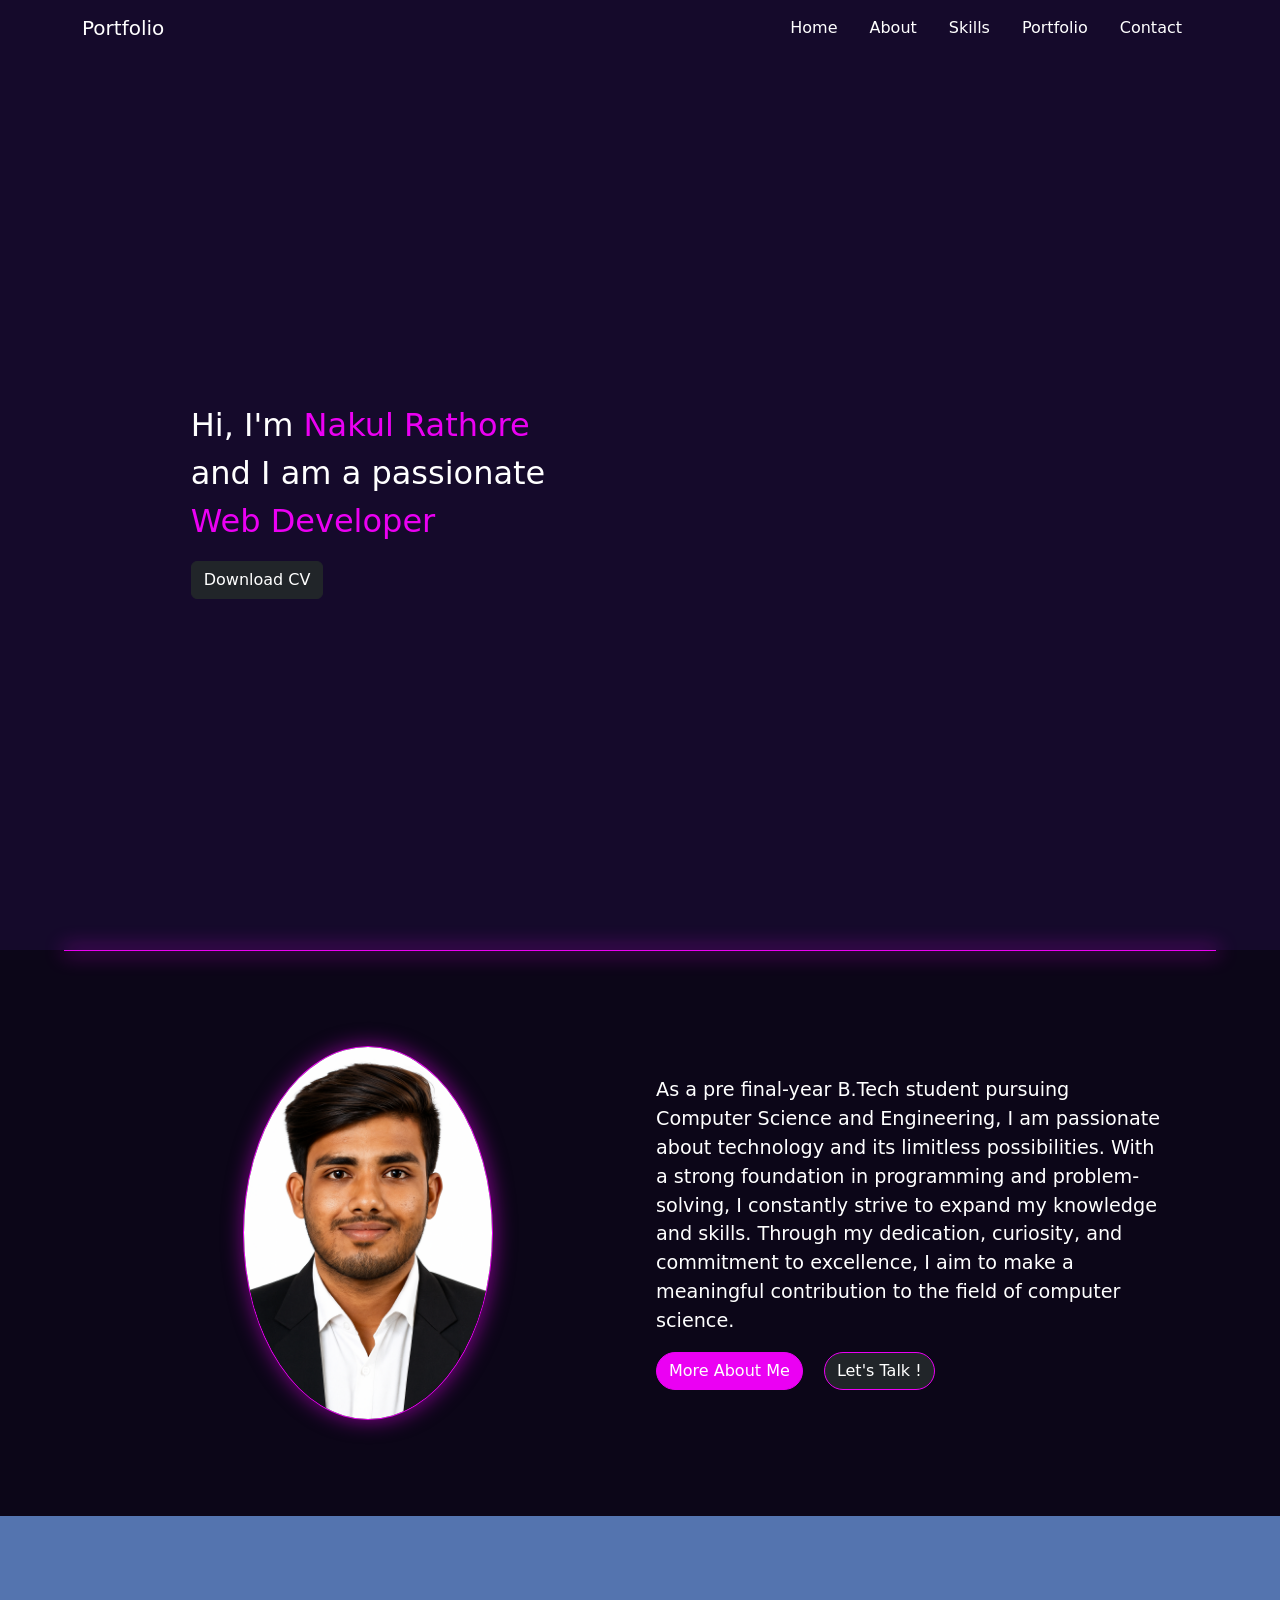
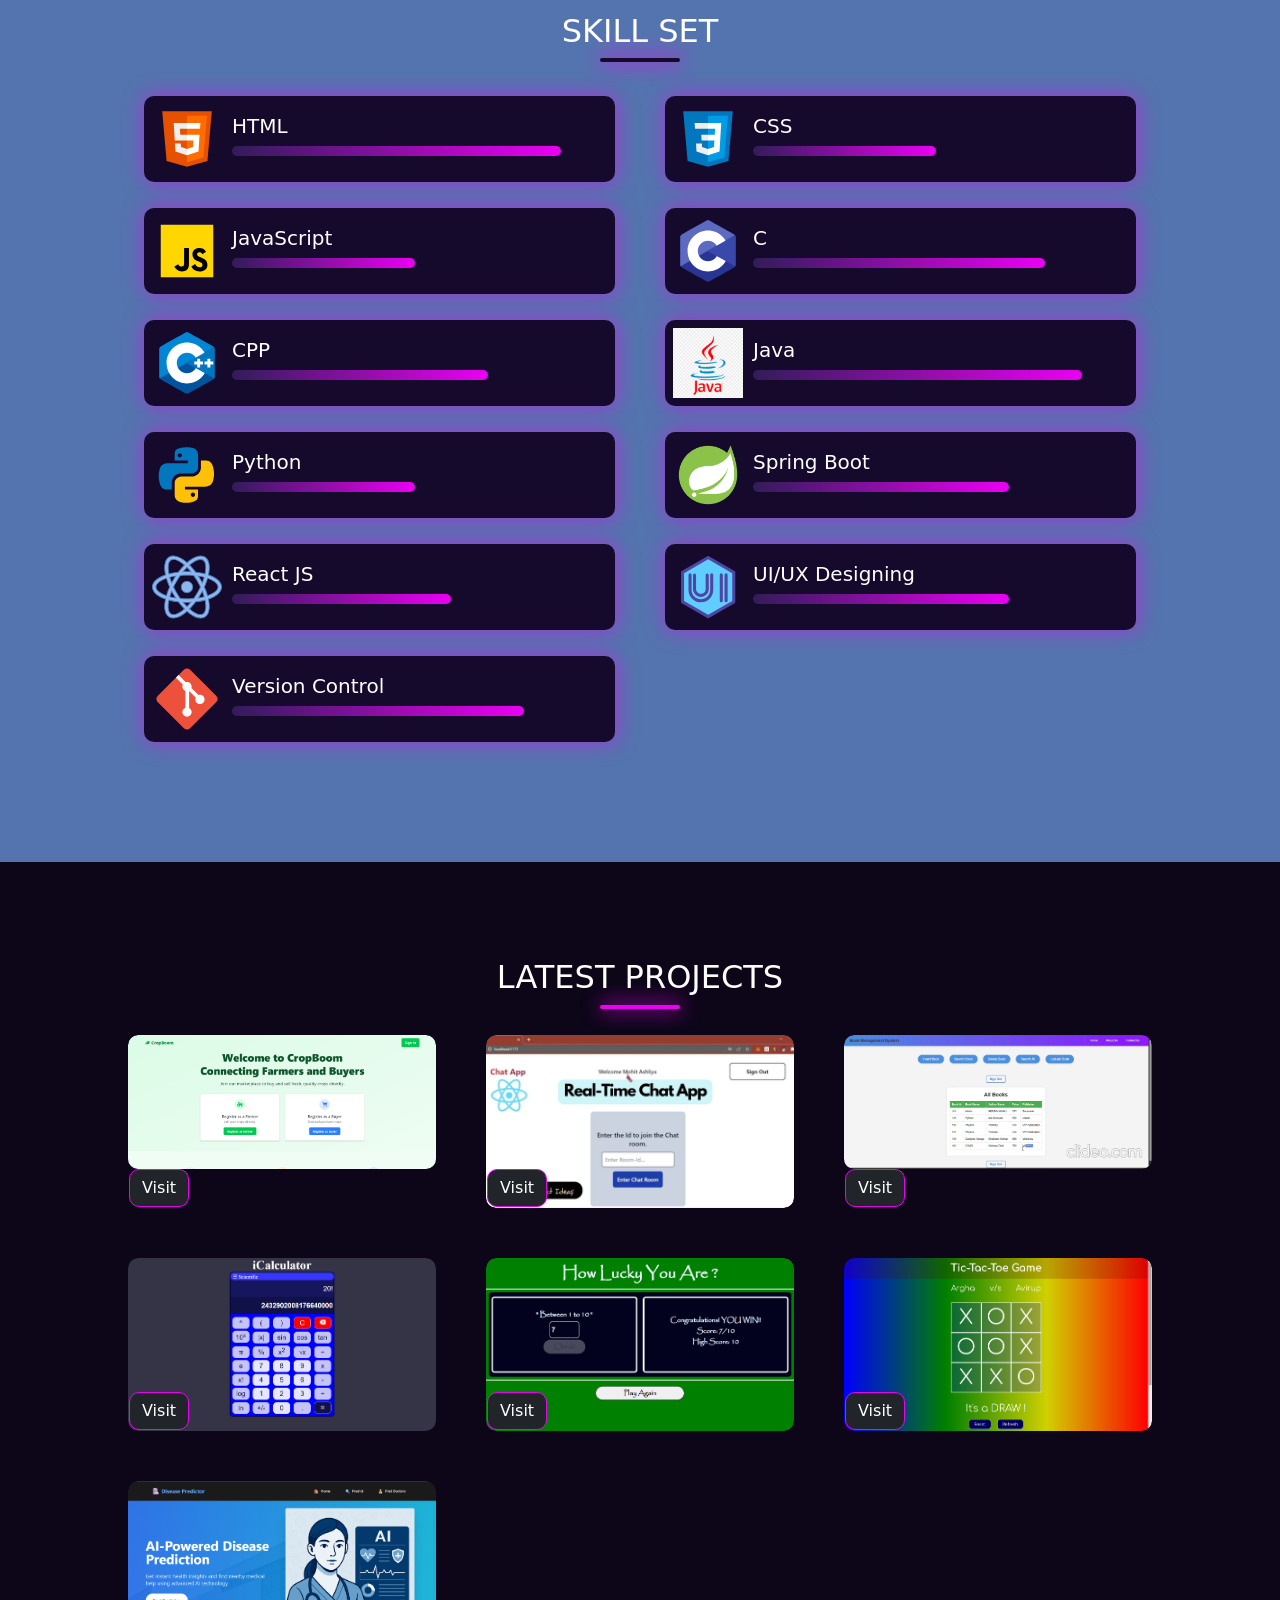
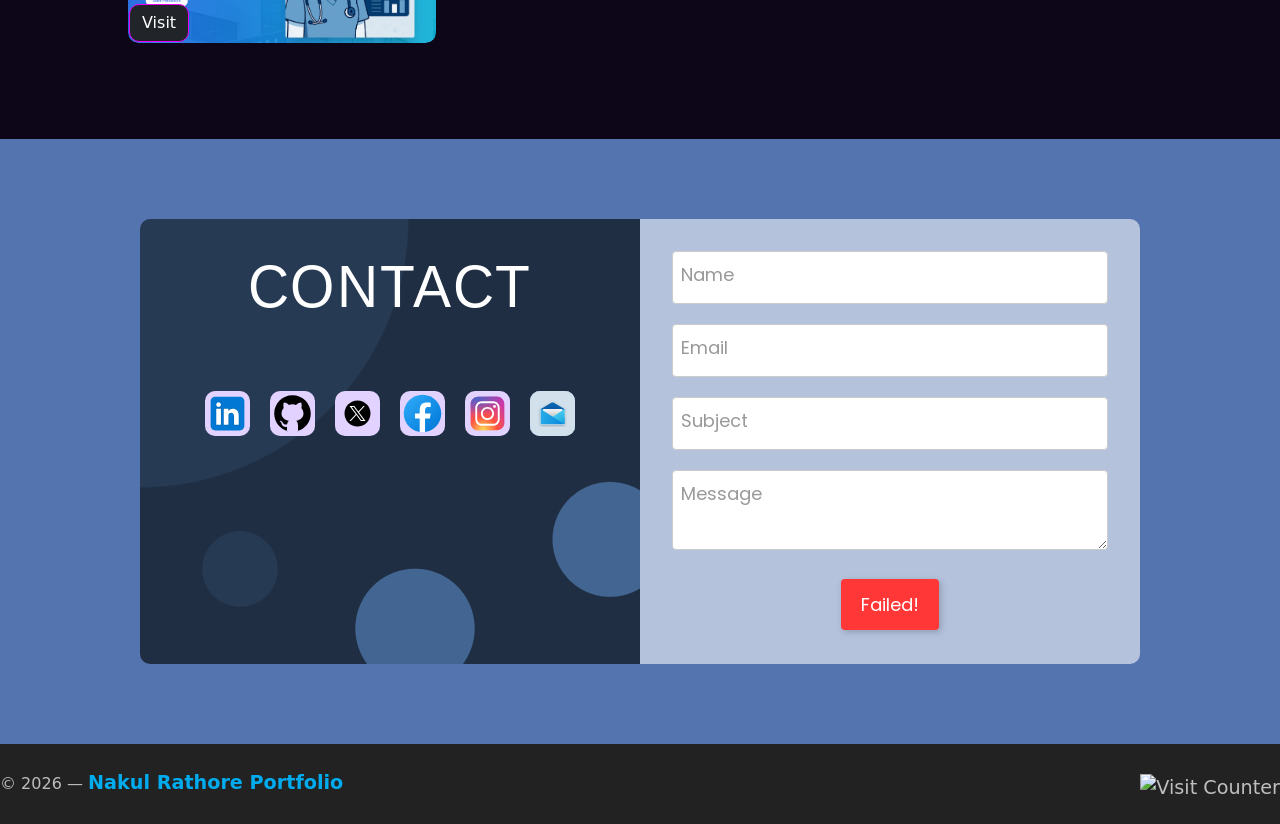
==== index.html @ 4bf43f03 "add footer" ====
<!DOCTYPE html>
<html lang="en">

<head>
    <meta charset="UTF-8">
    <meta http-equiv="X-UA-Compatible" content="IE=edge">
    <meta name="viewport" content="width=device-width, initial-scale=1.0">
    <meta name="keywords"
        content="Nakul Rathore, portfolio Nakul Rathore, Full-stack Web Developer, portfolio website, Nakul Rathore website, App Developer" />
    <meta name="description"
        content="Welcome to Nakul's Portfolio. Passionate Web & App Developer. Quick Learner & Tech Ethusiast." />
    <meta name="author" content="Nakul Rathore @nakulll_r">
    <meta name="image" content="https://27-NakulRathore.github.io/portfolio/assets/images/nakul2.png">
    <link rel="icon" type="image/png" href="assets/images/logo.png">
    <link href="https://cdn.jsdelivr.net/npm/bootstrap@5.0.2/dist/css/bootstrap.min.css" rel="stylesheet"
        integrity="sha384-EVSTQN3/azprG1Anm3QDgpJLIm9Nao0Yz1ztcQTwFspd3yD65VohhpuuCOmLASjC" crossorigin="anonymous">
    <link rel="stylesheet" href="stylesheets/utils.css">
    <link rel="stylesheet" href="stylesheets/style.css">
    <link rel="stylesheet" href="stylesheets/responsive.css">
    <link rel="stylesheet" href="stylesheets/scrollbar.css">
    <script src="https://kit.fontawesome.com/b955eaf29b.js" crossorigin="anonymous"></script>
    <title>Nakul Rathore</title>
</head>

<body>
    <header id="page-top">
        <nav class="navbar navbar-expand-lg navbar-light fixed-top">
            <div class="container">
                <a class="navbar-brand" href="#">Portfolio</a>
                <button class="navbar-toggler" type="button" data-bs-toggle="collapse"
                    data-bs-target="#navbarSupportedContent" aria-controls="navbarSupportedContent"
                    aria-expanded="false" aria-label="Toggle navigation">
                    <span class="navbar-toggler-icon"></span>
                </button>
                <div class="collapse navbar-collapse flex-row-reverse" id="navbarSupportedContent">
                    <ul class="navbar-nav">
                        <li class="nav-item px-2">
                            <a class="nav-link" aria-current="page" href="#home">Home</a>
                        </li>
                        <li class="nav-item px-2">
                            <a class="nav-link" href="#about">About</a>
                        </li>
                        <li class="nav-item px-2">
                            <a class="nav-link" href="#skills">Skills</a>
                        </li>
                        <li class="nav-item px-2">
                            <a class="nav-link" href="#portfolio">Portfolio</a>
                        </li>
                        <li class="nav-item px-2">
                            <a class="nav-link" href="#contact">Contact</a>
                        </li>
                    </ul>
                </div>
            </div>
        </nav>
    </header>
    <main>
        <!-- home  -->
        <section id="home" class="home">
            <div id="particles-js"></div>
            <div class="home-left mx-auto">
                <p>Hi, I'm <span class="text-purple">Nakul Rathore</span>
                    <br>and I am a passionate
                    <br><span id="typing" class="text-purple">Web Developer</span>
                </p>
                <button type="button" class="btn btn-dark" onclick="downloadCv()"><i class="fa-solid fa-download"></i>
                    Download CV</button>
            </div>
            <div class="home-right mx-auto" id="home-util-img">
                <img src="assets/images/home-bg.png" alt="home-bg">
                <!-- showing below img(s) conditionally -->
                <!-- <img src="assets/images/home-bg-2.svg" alt="home-bg"> -->
                <!-- <img src="assets/images/home-bg-3.png" alt="home-bg"> -->
            </div>
        </section>
        <div class="h-bar"></div>

        <!-- about  -->
        <section id="about" class="about">
            <div class="about-left mx-auto" id="dp">
                <img src="assets/images/nakul.png" alt="nakul">
            </div>
            <div class="about-right mx-auto">
                <p>As a pre final-year B.Tech student pursuing Computer Science and Engineering, I am passionate about
                    technology and its limitless possibilities. With a strong foundation in programming and
                    problem-solving, I constantly strive to expand my knowledge and skills. Through my dedication,
                    curiosity, and commitment to excellence, I aim to make a meaningful contribution to the field of
                    computer science.</p>
                <div class="about-button-group">
                    <!-- Button trigger modal -->
                    <button type="button" class="btn my-btn-fill mx-3" data-bs-toggle="modal"
                        data-bs-target="#exampleModal">More About Me</button>
                    <button type="button" class="btn my-btn"><a href="#contact">Let's Talk !</a></button>
                </div>
            </div>
        </section>
        <!-- modal for about section  -->
        <div class="modal fade" id="exampleModal" tabindex="-1" aria-labelledby="exampleModalLabel" aria-hidden="true">
            <div class="modal-dialog modal-lg">
                <div class="modal-content bg-dark text-white">
                    <div class="modal-header">
                        <h1 class="modal-title fs-5" id="exampleModalLabel">TIMELINE</h1>
                        <button type="button" class="btn-close" data-bs-dismiss="modal" aria-label="Close"></button>
                    </div>
                    <div class="modal-body">
                        <section class="timeline">
                            <ul>
                                <li>
                                    <div>
                                        <time>2011 - 2022</time>
                                        <img class="timeline-image" src="assets/images/timeline/SKMDJ.png" alt="ksnhs">
                                        <h2>Shri Kalyan Mateshwari Digamber Jain H. Sec. School</h2>
                                        <p><i class="fa-solid fa-circle-right"></i> Studied from class 1 to class 12</p>
                                        <p><a class="timeline-web-link"
                                                href="https://www.google.com/maps/place/Shree+Kalyan+Mateshwari+Digamber+Girls+Higher+Secondary+School/@22.688552,75.6897467,13z/data=!4m6!3m5!1s0x3962fdaf5df40f13:0x4ef59286c0f161d9!8m2!3d22.713437!4d75.846276!16s%2Fg%2F1q64qk6yz?authuser=0&entry=ttu&g_ep=EgoyMDI1MDYyMi4wIKXMDSoASAFQAw%3D%3D"
                                                target="_blank"><i class="fa-solid fa-square-arrow-up-right"></i> Visit
                                                Website</a></p>
                                    </div>
                                </li>
                                <li>
                                    <div>
                                        <time>10th - 2020</time>
                                        <h2>Passed Madhyamik Examination</h2>
                                        <p><i class="fa-solid fa-circle-right"></i> Board: Madhya Pradesh Board of
                                            Secondary Education</p>
                                        <p><i class="fa-solid fa-circle-right"></i> Marks obtained: 455/500</p>
                                        <p><i class="fa-solid fa-circle-right"></i> Percentage: 91%</p>
                                    </div>
                                </li>
                                <li>
                                    <div>
                                        <time>12th - 2022</time>
                                        <h2>Passed Madhyamik Examination</h2>
                                        <p><i class="fa-solid fa-circle-right"></i> Board: Madhya Pradesh Board of
                                            Secondary Education</p>
                                        <p><i class="fa-solid fa-circle-right"></i> Marks obtained: 350/500</p>
                                        <p><i class="fa-solid fa-circle-right"></i> Percentage: 70%</p>
                                    </div>
                                </li>
                                
                                <li>
                                    <div>
                                        <time>2022 - Present</time>
                                        <img class="timeline-image" src="assets/images/timeline/SVVV.png"
                                            alt="bppimt">
                                        <h2>Shri Vaishnav Institute of Technology & Science</h2>
                                        <p><i class="fa-solid fa-circle-right"></i> Pursuing B Tech in Computer Science
                                            & Engineering</p>
                                        <p><i class="fa-solid fa-circle-right"></i> Board: Shri Vaishnav Vidyapeeth Vishwavidyalaya</p>
                                        <p><i class="fa-solid fa-circle-right"></i> Overall CGPA: 7.29 (Till Sem-2)</p>
                                        <p><i class="fa-solid fa-circle-right"></i> Passing Year: 2026</p>
                                        <p><a class="timeline-web-link" href="https://www.svvv.edu.in/"
                                                target="_blank"><i class="fa-solid fa-square-arrow-up-right"></i> Visit
                                                Website</a></p>
                                    </div>
                                </li>
                            </ul>
                        </section>
                    </div>
                    <div class="modal-footer d-flex justify-content-center">
                        <button type="button" class="btn btn-secondary bg-dark border-dark" data-bs-dismiss="modal"><i
                                class="fa-regular fa-circle-xmark"></i></button>
                    </div>
                </div>
            </div>
        </div>
        <!-- end of modal  -->

        <!-- skills  -->
        <section class="skills" id="skills">
            <div class="section-heading">
                <h2>SKILL SET</h2>
                <div class="heading-underline"></div>
            </div>
            <div class="skill-container">
                <div class="skill-item mx-auto">
                    <img src="assets/svg/html.svg" alt="html" class="skill-logo">
                    <div class="skill-details">
                        <h5 class="skill-title">HTML</h5>
                        <div class="skill-progress-bar ninty"></div>
                    </div>
                </div>
                <div class="skill-item mx-auto">
                    <img src="assets/svg/css.svg" alt="css" class="skill-logo">
                    <div class="skill-details">
                        <h5 class="skill-title">CSS</h5>
                        <div class="skill-progress-bar fifty"></div>
                    </div>
                </div>
                <div class="skill-item mx-auto">
                    <img src="assets/svg/js.svg" alt="JavaScript" class="skill-logo">
                    <div class="skill-details">
                        <h5 class="skill-title">JavaScript</h5>
                        <div class="skill-progress-bar fifty"></div>
                    </div>
                </div>
                <div class="skill-item mx-auto">
                    <img src="assets/svg/c.svg" alt="c" class="skill-logo">
                    <div class="skill-details">
                        <h5 class="skill-title">C</h5>
                        <div class="skill-progress-bar eighty"></div>
                    </div>
                </div>
                <div class="skill-item mx-auto">
                    <img src="assets/svg/cpp.svg" alt="cpp" class="skill-logo">
                    <div class="skill-details">
                        <h5 class="skill-title">CPP</h5>
                        <div class="skill-progress-bar seventy"></div>
                    </div>
                </div>
                <div class="skill-item mx-auto">
                    <img src="assets/svg/java.png" alt="java" class="skill-logo">
                    <div class="skill-details">
                        <h5 class="skill-title">Java</h5>
                        <div class="skill-progress-bar ninty"></div>
                    </div>
                </div>
                <div class="skill-item mx-auto">
                    <img src="assets/svg/python.svg" alt="python" class="skill-logo">
                    <div class="skill-details">
                        <h5 class="skill-title">Python</h5>
                        <div class="skill-progress-bar fifty"></div>
                    </div>
                </div>
                <div class="skill-item mx-auto">
                    <img src="assets/svg/spring.png" alt="spring" class="skill-logo">
                    <div class="skill-details">
                        <h5 class="skill-title">Spring Boot</h5>
                        <div class="skill-progress-bar seventy"></div>
                    </div>
                </div>
                <div class="skill-item mx-auto">
                    <img src="assets/svg/react.svg" alt="react" class="skill-logo">
                    <div class="skill-details">
                        <h5 class="skill-title">React JS</h5>
                        <div class="skill-progress-bar sixty"></div>
                    </div>
                </div>
                <div class="skill-item mx-auto">
                    <img src="assets/svg/uiux.svg" alt="uiux" class="skill-logo">
                    <div class="skill-details">
                        <h5 class="skill-title">UI/UX Designing</h5>
                        <div class="skill-progress-bar seventy"></div>
                    </div>
                </div>
                <div class="skill-item mx-auto">
                    <img src="assets/svg/git.svg" alt="git" class="skill-logo">
                    <div class="skill-details">
                        <h5 class="skill-title">Version Control</h5>
                        <div class="skill-progress-bar eighty"></div>
                    </div>
                </div>
            </div>
        </section>

        <!-- portfolio  -->
        <section class="portfolio" id="portfolio">
            <div class="section-heading">
                <h2>LATEST PROJECTS</h2>
                <div class="heading-underline"></div>
            </div>
            <div class="portfolio-container" id="portfolio-container">
                <!-- below div is to be repeated in the portfolio page -->
                <div class="content portfolio-item mx-auto">
                    <div class="content-overlay"></div>
                    <img class="content-image" src="assets/projects/CropBoom.png" alt="" class="portfolio-image">
                    <div class="content-details fadeIn-bottom">
                        <h3 class="content-title">CropBoom - AI Crop Marketplace</h3>
                        <p class="content-text">A Spring web application featured with AI-Integrated Smart Farming Platform
                        </p>
                    </div>
                    <div class="button-group">
                        <button type="button" class="btn my-btn mx-3"><a href="https://github.com/27-NakulRathore/CropBoom-AI-Crop-Marketplace.git"
                                target="_blank"><i class="fa-solid fa-link"></i>
                                Visit</a></button>
                    </div>
                </div>
                <div class="content portfolio-item mx-auto">
                    <div class="content-overlay"></div>
                    <img class="content-image" src="assets/projects/chatroom.jpg" alt="" class="portfolio-image">
                    <div class="content-details fadeIn-bottom">
                        <h3 class="content-title">TalkSync</h3>
                        <p class="content-text">Built a real-time chat application using React for the frontend and Spring Boot as the backend, enabling instant message exchange through WebSocket protocol.
                        </p>
                    </div>
                    <div class="button-group">
                        <button type="button" class="btn my-btn mx-3"><a href=""
                                target="_blank"><i class="fa-solid fa-link"></i>
                                Visit</a></button>
                    </div>
                </div>
                <div class="content portfolio-item mx-auto">
                    <div class="content-overlay"></div>
                    <img class="content-image" src="assets/projects/BookMNG-AllBooksPage.png" alt=""
                        class="portfolio-image">
                    <div class="content-details fadeIn-bottom">
                        <h3 class="content-title">Book-shala</h3>
                        <p class="content-text">Developed a CRUD-based web application to manage book inventory using Java Server Pages (JSP) with MVC design principles.
                        </p>
                    </div>
                    <div class="button-group">
                        <button type="button" class="btn my-btn mx-3"><a href="https://github.com/27-NakulRathore/BookManagement-WebApp.git"
                                target="_blank"><i class="fa-solid fa-link"></i>
                                Visit</a></button>
                    </div>
                </div>
                <div class="content portfolio-item mx-auto">
                    <div class="content-overlay"></div>
                    <img class="content-image" src="assets/projects/icalculator.png" alt=""
                        class="portfolio-image">
                    <div class="content-details fadeIn-bottom">
                        <h3 class="content-title">iCalculator</h3>
                        <p class="content-text">Simple and Scientific Calc</p>
                    </div>
                    <div class="button-group">
                        <button type="button" class="btn my-btn mx-3"><a
                                href="https://27-nakulrathore.github.io/iCalculator/" target="_blank"><i
                                    class="fa-solid fa-link"></i>
                                Visit</a></button>
                    </div>
                </div>
                <div class="content portfolio-item mx-auto">
                    <div class="content-overlay"></div>
                    <img class="content-image" src="assets/projects/how_lucky_you_are.png" alt="" class="portfolio-image">
                    <div class="content-details fadeIn-bottom">
                        <h3 class="content-title">How Lucky You Are</h3>
                        <p class="content-text">Guess the random number...</p>
                    </div>
                    <div class="button-group">
                        <button type="button" class="btn my-btn mx-3"><a href=" https://27-nakulrathore.github.io/HowLuckyYouAre/"
                                target="_blank"><i class="fa-solid fa-link"></i>
                                Visit</a></button>
                    </div>
                </div>
                <div class="content portfolio-item mx-auto">
                    <div class="content-overlay"></div>
                    <img class="content-image" src="assets/projects/tic_tac_toe.png" alt="" class="portfolio-image">
                    <div class="content-details fadeIn-bottom">
                        <h3 class="content-title">tic tac toe</h3>
                        <p class="content-text">Play with fun</p>
                    </div>
                    <div class="button-group">
                        <button type="button" class="btn my-btn mx-3"><a
                                href="https://27-nakulrathore.github.io/Tic-Tac-Toe/" target="_blank"><i
                                    class="fa-solid fa-link"></i>
                                Visit</a></button>
                    </div>
                </div>

                <div class="content portfolio-item mx-auto">
                    <div class="content-overlay"></div>
                    <img class="content-image" src="assets/projects/medicare.png" alt="" class="portfolio-image">
                    <div class="content-details fadeIn-bottom">
                        <h3 class="content-title">Medicare</h3>
                        <p class="content-text">A AI Powered disease prediction tool</p>
                    </div>
                    <div class="button-group">
                        <button type="button" class="btn my-btn mx-3"><a
                                href="https://medicare-2025.netlify.app/" target="_blank"><i
                                    class="fa-solid fa-link"></i>
                                Visit</a></button>
                    </div>
                </div>

            </div>
        </section>

        <!-- contact  -->
        <section id="contact">
            <div class="contact-box">
                <div class="contact-links">
                    <h2>CONTACT</h2>
                    <div class="links">
                        <div title="Linkedin Profile" class="link">
                            <a href="https://www.linkedin.com/in/nakul-rathore-86699b295" target="_blank"><img
                                    src="assets/social/linkedin.svg" alt="linkedin"></a>
                        </div>
                        <div title="Github Profile" class="link">
                            <a href="https://github.com/27-NakulRathore" target="_blank"><img
                                    src="assets/social/github.svg" alt="github"></a>
                        </div>
                        <div title="X Handle" class="link">
                            <a href="" target="_blank"><img src="assets/social/x.svg"
                                    alt="twitter"></a>
                        </div>
                        <div title="Facebook Profile" class="link">
                            <a href="" target="_blank"><img
                                    src="assets/social/facebook.svg" alt="facebook"></a>
                        </div>
                        <div title="Instagram Profile" class="link">
                            <a href="" target="_blank"><img
                                    src="assets/social/instagram.svg" alt="instagram"></a>
                        </div>
                        <div title="Email" class="link">
                            <a href="mailto:contact.nakulr950@gmail.com" target="_blank"><img
                                    src="assets/social/mail.svg" alt="mail"></a>
                        </div>
                    </div>
                </div>
                <div class="contact-form-wrapper">
                    <form class="contact-form" action="https://formsubmit.co/nakulrat950@gmail.com" method="POST">
                        <div class="form-item">
                            <input id="name" type="text" name="name" required>
                            <label>Name</label>
                        </div>
                        <div class="form-item">
                            <input id="email" type="email" name="email" required>
                            <label>Email</label>
                        </div>
                        <div class="form-item">
                            <input id="subject" type="text" name="subject" required>
                            <label>Subject</label>
                        </div>
                        <div class="form-item">
                            <textarea id="message" class="message" name="message" required></textarea>
                            <label>Message</label>
                        </div>

                        <!-- Optional behavior controls -->
                        <input type="hidden" name="_captcha" value="false">
                        <input type="hidden" name="_template" value="box">
                        <input type="hidden" name="_autoresponse" value="Thanks for reaching out! I’ll get back to you soon.">

                        <!-- 🔁 Redirect to your custom thank you page -->
                       <input type="hidden" name="_next" value="https://27-nakulrathore.github.io/Portfolio---Latest/pages/thanks.html">

                        <button id="submit-btn" type="submit" class="submit-btn">
                            Send
                        </button>
                    </form>
                </div>
            </div>
        </section>

        <!-- scroll to top button  -->
        <a title="Back To Top" id="back-to-top">
            <i class="fas fa-2x fa-angle-up" style="padding-top: 7px;"></i>
        </a>
    </main>

    <footer id="footer" style="background-color: #222; color: #fff; text-align: center; padding: 20px 0;">
        <p style="margin: 0; font-size: 16px;">
            © <span id="curr-year"></span> —
            <a href="https://www.linkedin.com/in/nakul-rathore-86699b295"
            target="_blank"
            title="LinkedIn Profile"
            style="color: #00acee; text-decoration: none;">
            <strong>Nakul Rathore Portfolio</strong>
            </a>
        </p>

        <div style="margin-top: 10px;">
            <a href="https://hitwebcounter.com" target="_blank" title="Visit Counter">
                <img src="https://hitwebcounter.com/counter/counter.php?page=12257590&style=0038&nbdigits=6&type=page&initCount=0"
                    alt="Visit Counter"
                    style="vertical-align: middle;" />
            </a>
        </div>
    </footer>

    <!-- Auto-update the year -->
    <script>
        document.getElementById("curr-year").textContent = new Date().getFullYear();
    </script>



    <script src="https://cdn.jsdelivr.net/npm/bootstrap@5.0.2/dist/js/bootstrap.bundle.min.js"
        integrity="sha384-MrcW6ZMFYlzcLA8Nl+NtUVF0sA7MsXsP1UyJoMp4YLEuNSfAP+JcXn/tWtIaxVXM"
        crossorigin="anonymous"></script>
    <script src="https://unpkg.com/typed.js@2.0.16/dist/typed.umd.js"></script>
    <script src="https://cdn.jsdelivr.net/npm/particles.js@2.0.0/particles.min.js"></script>
    <script src="https://unpkg.com/scrollreveal"></script>
    <script src="scripts/scrollReveal.js"></script>
    <script src="scripts/main.js"></script>
    <!-- script for typing animation  -->
    <script>
        var typed = new Typed('#typing', {
            strings: ['Full-Stack Java Developer', 'Quick Learner', 'Web Developer', 'Cloud-Ready Backend Engineer', ],
            typeSpeed: 100,
            backDelay: 1500,
            loop: true,
            loopCount: Infinity,
        });
    </script>
</body>

</html>
---- stylesheets/utils.css ----
:root {
    --blue: #0d6efd;
    --indigo: #6610f2;
    --purple: #eb00f3;
    --purple-low: #eb00f381;
    --purple-dark: #321c5a;
    --pink: #d63384;
    --red: #dc3545;
    --orange: #fd7e14;
    --yellow: #ffc107;
    --green: #198754;
    --teal: #20c997;
    --cyan: #0dcaf0;
    --white: #fff;
    --gray: #6c757d;
    --gray-dark: #343a40;
    --primary: #0d6efd;
    --secondary: #6c757d;
    --success: #198754;
    --info: #0dcaf0;
    --warning: #ffc107;
    --danger: #dc3545;
    --light: #f8f9fa;
    --dark: #212529;
    --dark-deep: #14171a;
    --main-bg: #150a2b;
    --main-bg-cool: #5474af;
    --main-bg-dark: #0c0618;
    --main-bg-light: #e2d2ff;
    --font-sans-serif: system-ui, -apple-system, "Segoe UI", Roboto, "Helvetica Neue", Arial, "Noto Sans", "Liberation Sans", sans-serif, "Apple Color Emoji", "Segoe UI Emoji", "Segoe UI Symbol", "Noto Color Emoji";
    --font-monospace: SFMono-Regular, Menlo, Monaco, Consolas, "Liberation Mono", "Courier New", monospace;
    --gradient: linear-gradient(180deg, rgba(255, 255, 255, 0.15), rgba(255, 255, 255, 0));
}

a {
    text-decoration: none;
    color: var(--white);
}

a:hover {
    color: var(--white);
}

.text-purple {
    color: var(--purple);
}

.text-white {
    color: var(--white);
}

.h-bar {
    position: absolute;
    left: 5%;
    right: 5%;
    height: 1px;
    width: 90%;
    box-shadow: var(--purple) 1px 0 20px 1px;
    background-color: var(--purple);
}

.heading-underline {
    height: 1px;
    width: 80px;
    box-shadow: var(--purple) 1px 0 20px 1px;
    background-color: var(--white);
    border: 2px solid var(--purple);
    border-radius: 20px;
    margin-bottom: 10px;
}

.section-heading {
    display: flex;
    flex-direction: column;
    justify-content: center;
    align-items: center;
}

.my-btn {
    background-color: var(--dark);
    border: 1px solid var(--purple);
    border-radius: 30px;
    color: var(--white);
}

.my-btn-fill {
    background-color: var(--purple);
    border: 1px solid var(--purple);
    border-radius: 30px;
    color: var(--white);
}

.my-btn:hover {
    background-color: var(--dark-deep);
    color: var(--white);
}

.my-btn-fill:hover {
    background-color: var(--purple-dark);
    color: var(--white);
}

.back-btn-container {
    background: var(--main-bg-dark);
    width: 100%;
}

.skill-logo {
    width: 70px;
}

.skill-progress-bar {
    height: 10px;
    background-image: linear-gradient(to right, var(--purple-dark), var(--purple));
    border-radius: 20px;
    margin-bottom: 10px;
}

.skill-progress-bar.fifty {
    width: 50%;
}

.skill-progress-bar.sixty {
    width: 60%;
}

.skill-progress-bar.seventy {
    width: 70%;
}

.skill-progress-bar.eighty {
    width: 80%;
}

.skill-progress-bar.ninty {
    width: 90%;
}

.skill-progress-bar.hundred {
    width: 100%;
}

.home #particles-js {
    position: absolute;
    top: 0;
    left: 0;
    height: 100%;
    width: 100%;
    z-index: 1;
}

.home::before {
    content: '';
    position: absolute;
    top: 0;
    left: 0;
    height: 100%;
    width: 100%;
}

@keyframes up {
    0% {
        transform: translate(0);
    }

    20% {
        transform: translateY(-15px);
    }

    40% {
        transform: translate(0);
    }
}

@-webkit-keyframes up {
    0% {
        transform: translate(0);
    }

    20% {
        transform: translateY(-15px);
    }

    40% {
        transform: translate(0);
    }
}

/* back to top button */
#back-to-top {
    display: inline-block;
    background-color: var(--indigo);
    width: 50px;
    height: 50px;
    text-align: center;
    border-radius: 50%;
    position: fixed;
    bottom: 100px;
    right: 50px;
    transition: background-color .3s,
        opacity .5s, visibility .5s;
    opacity: 0;
    visibility: hidden;
    z-index: 1000;
    animation: up 1.5s infinite;
    -webkit-animation: up 1.5s infinite;
    box-shadow: 0 2px 8px 0 var(--light), 0 0 10px 0 var(--cyan);
}

#back-to-top:hover {
    cursor: pointer;
    background-color: var(--blue);
}

#back-to-top.show {
    opacity: 1;
    visibility: visible;
}
---- stylesheets/style.css ----
@import url('https://fonts.googleapis.com/css2?family=Poppins:ital,wght@0,100;0,200;0,300;0,400;0,500;0,600;0,700;0,800;0,900;1,100;1,200;1,300;1,400;1,500;1,600;1,700;1,800;1,900&display=swap');
@import url('https://fonts.googleapis.com/css2?family=Arimo:ital,wght@0,400;0,500;0,600;0,700;1,400;1,500;1,600;1,700&display=swap');

/* navbar */
.navbar {
    background-color: var(--main-bg) !important;
    transition: background-color 0.4s ease-in-out;
}

.navbar.scrolled {
    background-color: var(--purple-dark) !important;
}

.nav-link,
.navbar-brand {
    color: var(--white) !important;
}

.nav-item:hover {
    background-color: var(--purple);
    border-radius: 10px;
    transition: background-color 0.5s;
}

.navbar-toggler-icon {
    background-image: url("../assets/svg/hamburger.svg") !important;
}

/* home section  */
.home {
    min-height: 100vh;
    background: var(--main-bg);
    color: var(--white);
    margin-top: 50px;
    padding: 0rem 6rem;
    display: grid;
    grid-template-columns: repeat(2, 1fr);
    align-items: center;
}

.home-left p {
    position: relative;
    z-index: 100;
    font-size: 2rem;
}

.home-left button {
    position: relative;
    z-index: 100;
}

.home-right {
    /* showing after checking the current hrs via js */
    visibility: hidden;
}

.home-right img {
    position: relative;
    z-index: 100;
    width: 400px;
    filter: drop-shadow(-3px -3px 2px var(--white));
}

/* about  */
.about {
    background: var(--main-bg-dark);
    color: var(--white);
    padding: 6rem;
    display: grid;
    grid-template-columns: repeat(2, 1fr);
    align-items: center;
}

.about-left img {
    width: 250px;
    border: 1px solid var(--purple);
    border-radius: 50%;
    box-shadow: var(--purple-low) 1px 0 20px 1px;
}

.about-right p {
    font-size: 1.2rem;
    padding: 0 1rem;
}

/* skills */
.skills {
    background: var(--main-bg-cool);
    color: var(--white);
    padding: 6rem 8rem;
    align-items: center;
}

.skill-container {
    display: grid;
    grid-gap: 10px 50px;
    grid-template-columns: repeat(2, 1fr);
    padding: 1rem;
}

.skill-item {
    display: flex;
    width: 100%;
    background-color: var(--main-bg);
    margin: 0.5rem;
    padding: 0.5rem;
    border-radius: 10px;
    box-shadow: var(--purple-low) 1px 0 20px 1px;
}

.skill-item img {
    margin-right: 10px;
}

.skill-details {
    width: 100%;
    padding-right: 10px;
}

.skill-details h5,
.skill-details .skill-progress-bar {
    position: relative;
    top: 10px;
}

.skills .section-heading .heading-underline {
    border: 2px solid var(--main-bg);
}

/* portfolio  */
.portfolio {
    background: var(--main-bg-dark);
    color: var(--white);
    padding: 6rem 8rem;
    align-items: center;
}

.portfolio-container {
    display: grid;
    grid-gap: 50px;
    grid-template-columns: repeat(3, 1fr);
    padding-top: 1rem;
}

.portfolio-item {
    display: flex;
    flex-direction: column;
    border-radius: 10px;
}

.portfolio-item img {
    border-radius: 10px;
    width: 100%;
}

.portfolio-item .button-group button {
    margin-left: 0 !important;
}

.button-group {
    position: absolute;
    bottom: 1px;
    left: 1px;
}

.button-group .my-btn {
    border-radius: 10px;
}

.content {
    position: relative;
    overflow: hidden;
}

.content .content-overlay {
    background: rgba(0, 0, 0, 0.7);
    position: absolute;
    border-radius: 10px;
    height: 100%;
    width: 100%;
    left: 0;
    top: 0;
    bottom: 0;
    right: 0;
    opacity: 0;
    -webkit-transition: all 0.4s ease-in-out 0s;
    -moz-transition: all 0.4s ease-in-out 0s;
    transition: all 0.4s ease-in-out 0s;
}

.content:hover .content-overlay {
    opacity: 1;
}

.content-details {
    position: absolute;
    text-align: center;
    padding-left: 1em;
    padding-right: 1em;
    width: 100%;
    top: 50%;
    left: 50%;
    opacity: 0;
    -webkit-transform: translate(-50%, -50%);
    -moz-transform: translate(-50%, -50%);
    transform: translate(-50%, -50%);
    -webkit-transition: all 0.3s ease-in-out 0s;
    -moz-transition: all 0.3s ease-in-out 0s;
    transition: all 0.3s ease-in-out 0s;
}

.content:hover .content-details {
    top: 50%;
    left: 50%;
    opacity: 1;
}

.content-details h3 {
    color: #fff;
    font-weight: 500;
    letter-spacing: 0.12em;
    margin-bottom: 0.5em;
    text-transform: uppercase;
}

.content-details p {
    color: #fff;
    font-size: 0.8em;
}

.fadeIn-bottom {
    top: 80%;
}


/* contact  */
#contact {
    background-color: var(--main-bg-cool);
    display: flex;
    justify-content: center;
    align-items: center;
}

.contact-box {
    width: clamp(100px, 90%, 1000px);
    margin: 80px 50px;
    display: flex;
    flex-wrap: wrap;
}

.contact-links,
.contact-form-wrapper {
    width: 50%;
    padding: 2rem;
}


.contact-links {
    background-color: #1f2e43;
    background:
        radial-gradient(circle at 55% 92%, #426691 0 12%, transparent 12.2%),
        radial-gradient(circle at 94% 72%, #426691 0 10%, transparent 10.2%),
        radial-gradient(circle at 20% max(78%, 350px), #263a53 0 7%, transparent 7.2%),
        radial-gradient(circle at 0% 0%, #263a53 0 40%, transparent 40.2%),
        #1f2e43;
    border-radius: 10px 0 0 10px;
}

.contact-form-wrapper {
    background-color: #ffffff8f;
    border-radius: 0 10px 10px 0;
}

.contact-links h2 {
    font-family: 'Arimo', sans-serif;
    color: #fff;
    font-size: clamp(30px, 6vw, 60px);
    letter-spacing: 2px;
    text-align: center;
    transform: scale(.95, 1);
}

.links {
    display: flex;
    flex-wrap: wrap;
    justify-content: center;
    padding-top: 50px;
}

.link {
    margin: 10px;
    cursor: pointer;
    background-color: var(--main-bg-light);
    border-radius: 10px;
}

.contact-links .links .link a img {
    width: 45px;
    height: 45px;
    transition: 0.2s;
    user-select: none;
    border-radius: 10px;
}

.contact-links .links .link a img:hover {
    transform: scale(1.1, 1.1);
}

.contact-links .links .link a img:active {
    transform: scale(1.1, 1.1);
    filter:
        hue-rotate(220deg) drop-shadow(2px 4px 4px #222) sepia(0.3);
}

.form-item {
    position: relative;
}

label,
input,
textarea {
    font-family: 'Poppins', sans-serif;
}

label {
    position: absolute;
    top: 10px;
    left: 2%;
    color: #999;
    font-size: clamp(14px, 1.5vw, 18px);
    pointer-events: none;
    user-select: none;
}

input,
textarea {
    width: 100%;
    outline: 0;
    border: 1px solid #ccc;
    border-radius: 4px;
    margin-bottom: 20px;
    padding: 12px;
    font-size: clamp(15px, 1.5vw, 18px);
}

input:focus+label,
input:valid+label,
textarea:focus+label,
textarea:valid+label {
    font-size: clamp(13px, 1.3vw, 16px);
    color: #777;
    top: -20px;
    transition: all .225s ease;
}

.submit-btn {
    background-color: var(--purple);
    filter: drop-shadow(2px 2px 3px #0003);
    color: var(--white);
    font-family: "Poppins", sans-serif;
    font-size: clamp(16px, 1.6vw, 18px);
    display: block;
    padding: 12px 20px;
    margin: 2px auto;
    border: none;
    border-radius: 4px;
    cursor: pointer;
    user-select: none;
    transition: 0.2s;
}

.submit-btn:hover {
    transform: scale(1.1, 1.1);
}

.submit-btn:active {
    transform: scale(1.1, 1.1);
    filter: sepia(0.5);
}

/* timeline  */

.modal-body {
    padding: 0 !important;
}

.timeline ul {
    padding: 0;
}

.timeline ul li {
    list-style-type: none;
    position: relative;
    width: 6px;
    margin: 0 auto;
    margin-left: 20px;
    padding-top: 50px;
    background: var(--white);
}

.timeline ul li::after {
    content: "";
    position: absolute;
    left: 50%;
    bottom: 0;
    transform: translateX(-50%);
    width: 30px;
    height: 30px;
    border-radius: 50%;
    background: inherit;
    z-index: 1;
}

.timeline ul li div {
    border: 2px solid var(--white);
    border-radius: 10px;
    position: relative;
    bottom: 0;
    width: 675px;
    padding: 15px;
    background: var(--main-bg-cool);
}

.timeline ul li div::before {
    content: "";
    position: absolute;
    bottom: 7px;
    width: 0;
    height: 0;
    border-style: solid;
}

.timeline ul li:nth-child(odd) div {
    left: 45px;
}

.timeline ul li:nth-child(odd) div::before {
    left: -15px;
    border-width: 8px 16px 8px 0;
    border-color: transparent var(--white) transparent transparent;
}

.timeline ul li:nth-child(even) div {
    left: 45px;
}

.timeline ul li:nth-child(even) div::before {
    left: -15px;
    border-width: 8px 16px 8px 0;
    border-color: transparent var(--white) transparent transparent;
}

time {
    display: block;
    font-size: 1.2rem;
    font-weight: bold;
    margin-bottom: 8px;
}

.timeline-image {
    width: 100%;
    border-radius: 10px;
}

.timeline-web-link {
    text-decoration: underline;
}

/* transition effects for timeline */

.timeline ul li::after {
    transition: background 0.5s ease-in-out;
}

.timeline ul li.in-view::after {
    background: var(--main-bg-cool);
}

.timeline ul li div {
    visibility: hidden;
    opacity: 0;
    transition: all 0.5s ease-in-out;
}

.timeline ul li:nth-child(odd) div {
    transform: translate3d(200px, 0, 0);
}

.timeline ul li:nth-child(even) div {
    transform: translate3d(-200px, 0, 0);
}

.timeline ul li.in-view div {
    transform: none;
    visibility: visible;
    opacity: 1;
}

/* media queries for timline modal */

@media screen and (min-width: 320px) {
    .timeline ul li {
        margin-left: 10px;
    }

    .timeline ul li div {
        width: 220px;
    }
}

@media screen and (min-width: 375px) {
    .timeline ul li {
        margin-left: 15px;
    }

    .timeline ul li div {
        width: 270px;
    }
}

@media screen and (min-width: 425px) {
    .timeline ul li {
        margin-left: 15px;
    }

    .timeline ul li div {
        width: 320px;
    }
}

@media screen and (min-width: 576px) {
    .timeline ul li {
        margin-left: 20px;
    }

    .timeline ul li div {
        width: 330px;
    }
}

@media screen and (min-width: 768px) {
    .timeline ul li div {
        width: 400px;
    }
}

@media screen and (min-width: 1024px) {
    .timeline ul li div {
        width: 675px;
    }
}

/* EXTRA/CLIP PATH STYLES */
.timeline-clippy ul li::after {
    width: 40px;
    height: 40px;
    border-radius: 0;
}

.timeline-rhombus ul li::after {
    clip-path: polygon(50% 0%, 100% 50%, 50% 100%, 0% 50%);
}

.timeline-rhombus ul li div::before {
    bottom: 12px;
}

.timeline-star ul li::after {
    clip-path: polygon(50% 0%,
            61% 35%,
            98% 35%,
            68% 57%,
            79% 91%,
            50% 70%,
            21% 91%,
            32% 57%,
            2% 35%,
            39% 35%);
}

.timeline-heptagon ul li::after {
    clip-path: polygon(50% 0%,
            90% 20%,
            100% 60%,
            75% 100%,
            25% 100%,
            0% 60%,
            10% 20%);
}

.timeline-infinite ul li::after {
    animation: scaleAnimation 2s infinite;
}

@keyframes scaleAnimation {
    0% {
        transform: translateX(-50%) scale(1);
    }

    50% {
        transform: translateX(-50%) scale(1.25);
    }

    100% {
        transform: translateX(-50%) scale(1);
    }
}

/* footer  */
footer {
    display: flex;
    flex-direction: row;
    justify-content: space-between;
    align-items: center;
    padding: 0 2rem;
    background-color: var(--main-bg-dark);
    height: 5rem;
}

footer p {
    font-size: 1.2rem;
    color: #bebebe;
}

footer a {
    font-size: 1.2rem;
    color: #bebebe;
}

footer img {
    height: 30px;
}
---- stylesheets/responsive.css ----
@media only screen and (max-width: 1024px) {
    .portfolio {
        padding: 6rem 2rem;
    }

    .content-details h3 {
        font-size: 1em;
    }
}

@media only screen and (max-width: 768px) {

    /* home  */
    .home {
        grid-template-columns: repeat(1, 1fr);
        grid-gap: 1rem;
        padding: 1rem 0;
    }

    .home .home-left:nth-of-type(1) {
        order: 2;
    }

    .home-right img {
        width: 280px;
    }

    .home-left {
        display: flex;
        flex-direction: column;
        justify-content: center;
    }

    .home-left p {
        text-align: center;
    }

    /* about */
    .about {
        grid-template-columns: repeat(1, 1fr);
        grid-gap: 2rem;
        padding: 3rem 0;
    }

    .about-right {
        display: flex;
        flex-direction: column;
        justify-content: center;
        align-items: center;
    }

    .about-right p {
        text-align: center;
    }

    /* skills */
    .skills {
        padding: 2rem 1rem;
    }

    .skill-container {
        grid-template-columns: repeat(1, 1fr);
    }

    /* portfolio  */
    .portfolio {
        padding: 2rem 0;
    }

    .portfolio-container {
        grid-template-columns: repeat(2, 1fr);
        padding: 2rem 3rem;
    }
}

/* contact  */
@media only screen and (max-width: 425px) {

    /* portfolio  */
    .portfolio-container {
        grid-template-columns: repeat(1, 1fr);
        padding: 2rem;
    }

    footer {
        flex-direction: column-reverse;
        justify-content: center;
        padding: 0;
        gap: 5px;
    }

    footer p,
    footer p a {
        font-size: 1rem;
    }

    footer img {
        height: 24px;
    }

    #back-to-top {
        display: none;
    }
}

@media only screen and (max-width: 800px) {

    .contact-links,
    .contact-form-wrapper {
        width: 100%;
    }

    .contact-links {
        border-radius: 10px 10px 0 0;
    }

    .contact-form-wrapper {
        border-radius: 0 0 10px 10px;
    }
}

@media only screen and (max-width: 400px) {
    .contact-box {
        width: 95%;
        margin: 8% 5%;
    }
}

@media only screen and (max-width: 800px) {
    .contact-links h2 {
        font-size: clamp(40px, 10vw, 60px);
    }
}

@media only screen and (max-width: 400px) {
    .contact-links h2 {
        font-size: clamp(30px, 12vw, 60px);
    }

    .links {
        padding-top: 30px;
    }

    .contact-links .links .link a img {
        width: 38px;
        height: 38px;
    }
}
---- stylesheets/scrollbar.css ----
/* customizing scrollbar  */

::-webkit-scrollbar {
    width: 0.2rem;
}

/* Track */
::-webkit-scrollbar-track {
    background: var(--main-bg);
}

/* Handle */
::-webkit-scrollbar-thumb {
    background: var(--main-bg-cool);
}

/* Handle on hover */
::-webkit-scrollbar-thumb:hover {
    background: var(--main-bg-light);
}

/* customizing scrollbar ends here */
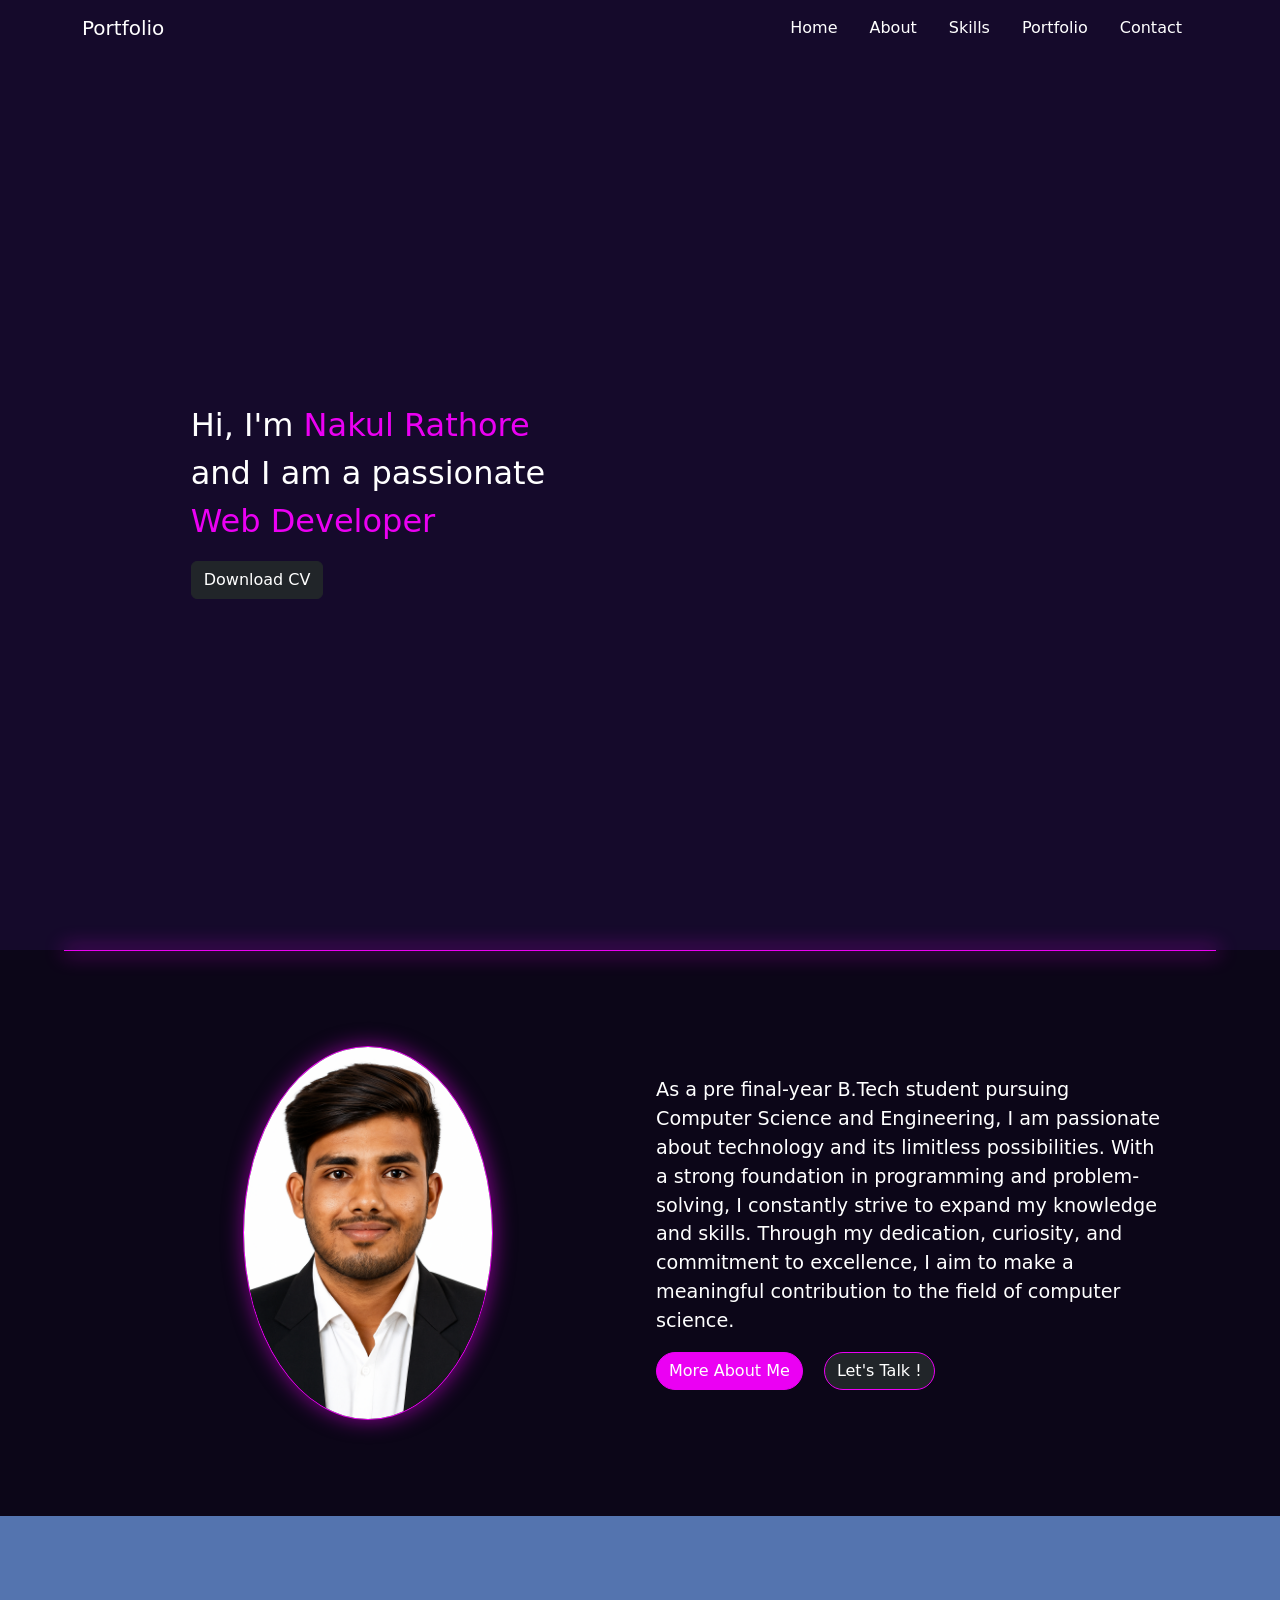
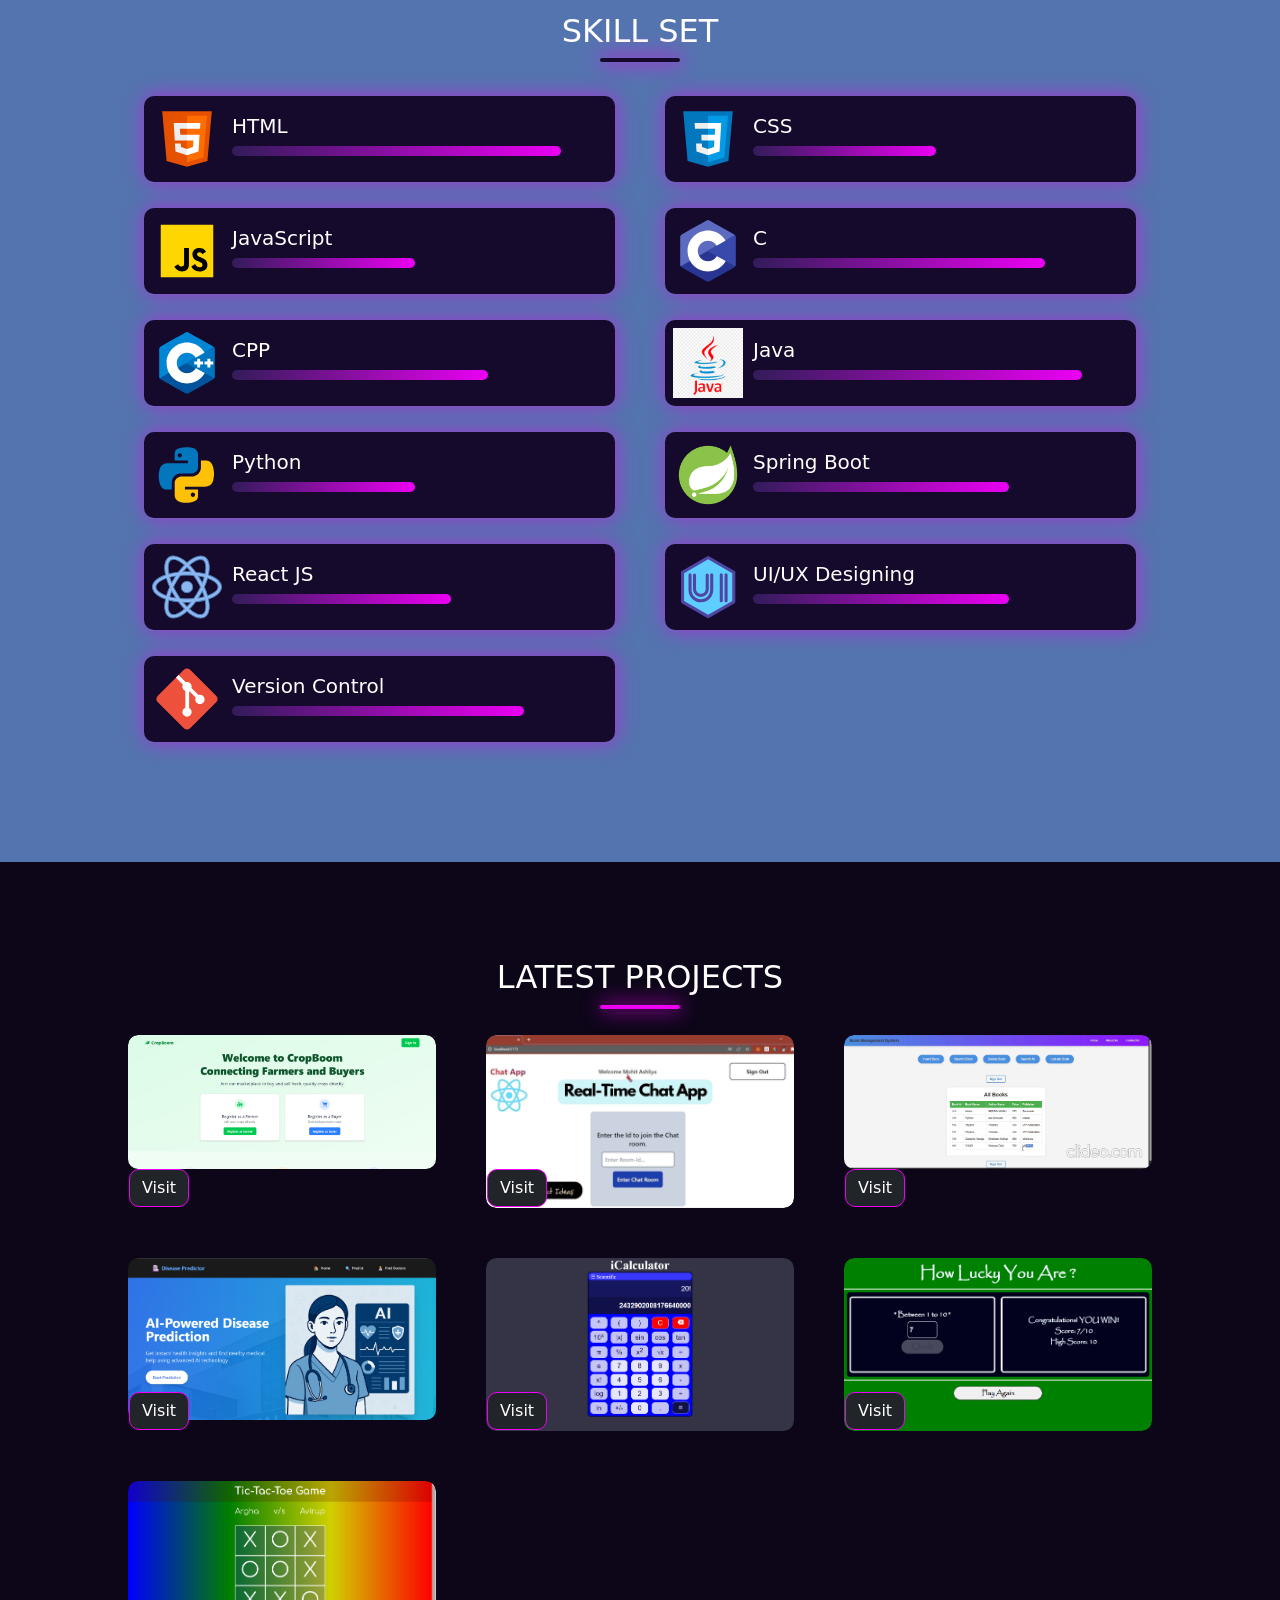
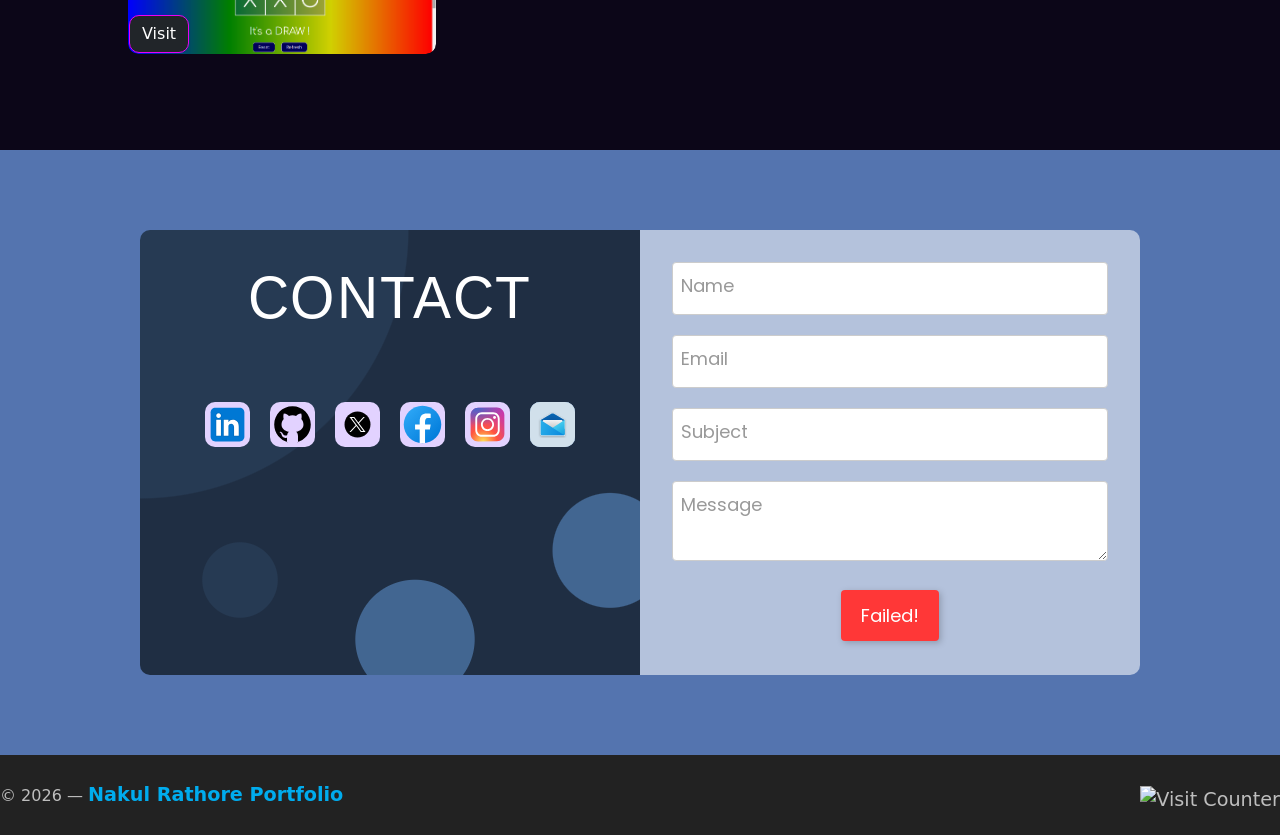
==== commit 0ee31da4: "made changes" ====
--- a/index.html
+++ b/index.html
@@ -259,6 +259,7 @@
                 <h2>LATEST PROJECTS</h2>
                 <div class="heading-underline"></div>
             </div>
+
             <div class="portfolio-container" id="portfolio-container">
                 <!-- below div is to be repeated in the portfolio page -->
                 <div class="content portfolio-item mx-auto">
@@ -275,6 +276,7 @@
                                 Visit</a></button>
                     </div>
                 </div>
+
                 <div class="content portfolio-item mx-auto">
                     <div class="content-overlay"></div>
                     <img class="content-image" src="assets/projects/chatroom.jpg" alt="" class="portfolio-image">
@@ -289,6 +291,7 @@
                                 Visit</a></button>
                     </div>
                 </div>
+
                 <div class="content portfolio-item mx-auto">
                     <div class="content-overlay"></div>
                     <img class="content-image" src="assets/projects/BookMNG-AllBooksPage.png" alt=""
@@ -304,6 +307,22 @@
                                 Visit</a></button>
                     </div>
                 </div>
+
+                <div class="content portfolio-item mx-auto">
+                    <div class="content-overlay"></div>
+                    <img class="content-image" src="assets/projects/medicare.png" alt="" class="portfolio-image">
+                    <div class="content-details fadeIn-bottom">
+                        <h3 class="content-title">Medicare</h3>
+                        <p class="content-text">A AI Powered disease prediction tool</p>
+                    </div>
+                    <div class="button-group">
+                        <button type="button" class="btn my-btn mx-3"><a
+                                href="https://medicare-2025.netlify.app/" target="_blank"><i
+                                    class="fa-solid fa-link"></i>
+                                Visit</a></button>
+                    </div>
+                </div>
+
                 <div class="content portfolio-item mx-auto">
                     <div class="content-overlay"></div>
                     <img class="content-image" src="assets/projects/icalculator.png" alt=""
@@ -319,6 +338,7 @@
                                 Visit</a></button>
                     </div>
                 </div>
+
                 <div class="content portfolio-item mx-auto">
                     <div class="content-overlay"></div>
                     <img class="content-image" src="assets/projects/how_lucky_you_are.png" alt="" class="portfolio-image">
@@ -332,6 +352,7 @@
                                 Visit</a></button>
                     </div>
                 </div>
+                
                 <div class="content portfolio-item mx-auto">
                     <div class="content-overlay"></div>
                     <img class="content-image" src="assets/projects/tic_tac_toe.png" alt="" class="portfolio-image">
@@ -342,21 +363,6 @@
                     <div class="button-group">
                         <button type="button" class="btn my-btn mx-3"><a
                                 href="https://27-nakulrathore.github.io/Tic-Tac-Toe/" target="_blank"><i
-                                    class="fa-solid fa-link"></i>
-                                Visit</a></button>
-                    </div>
-                </div>
-
-                <div class="content portfolio-item mx-auto">
-                    <div class="content-overlay"></div>
-                    <img class="content-image" src="assets/projects/medicare.png" alt="" class="portfolio-image">
-                    <div class="content-details fadeIn-bottom">
-                        <h3 class="content-title">Medicare</h3>
-                        <p class="content-text">A AI Powered disease prediction tool</p>
-                    </div>
-                    <div class="button-group">
-                        <button type="button" class="btn my-btn mx-3"><a
-                                href="https://medicare-2025.netlify.app/" target="_blank"><i
                                     class="fa-solid fa-link"></i>
                                 Visit</a></button>
                     </div>
@@ -482,6 +488,7 @@
             loop: true,
             loopCount: Infinity,
         });
+
     </script>
 </body>
 
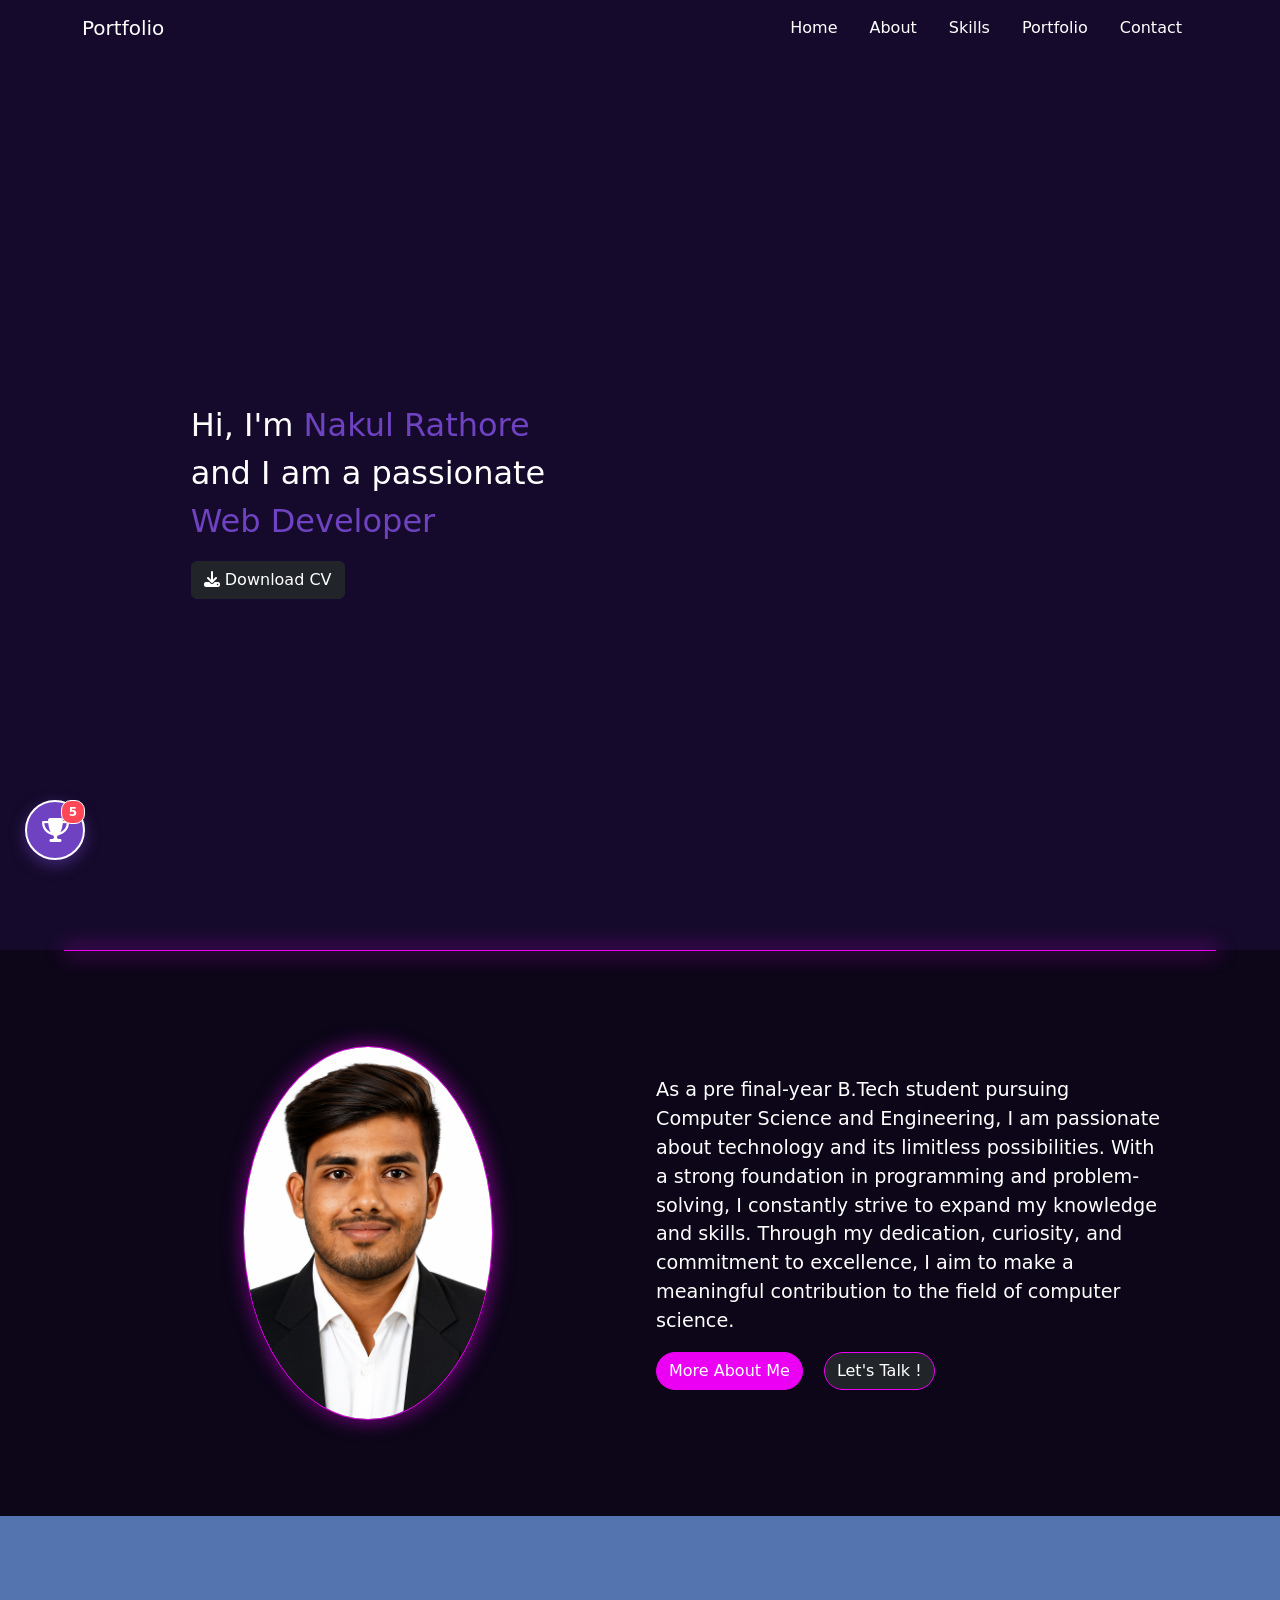
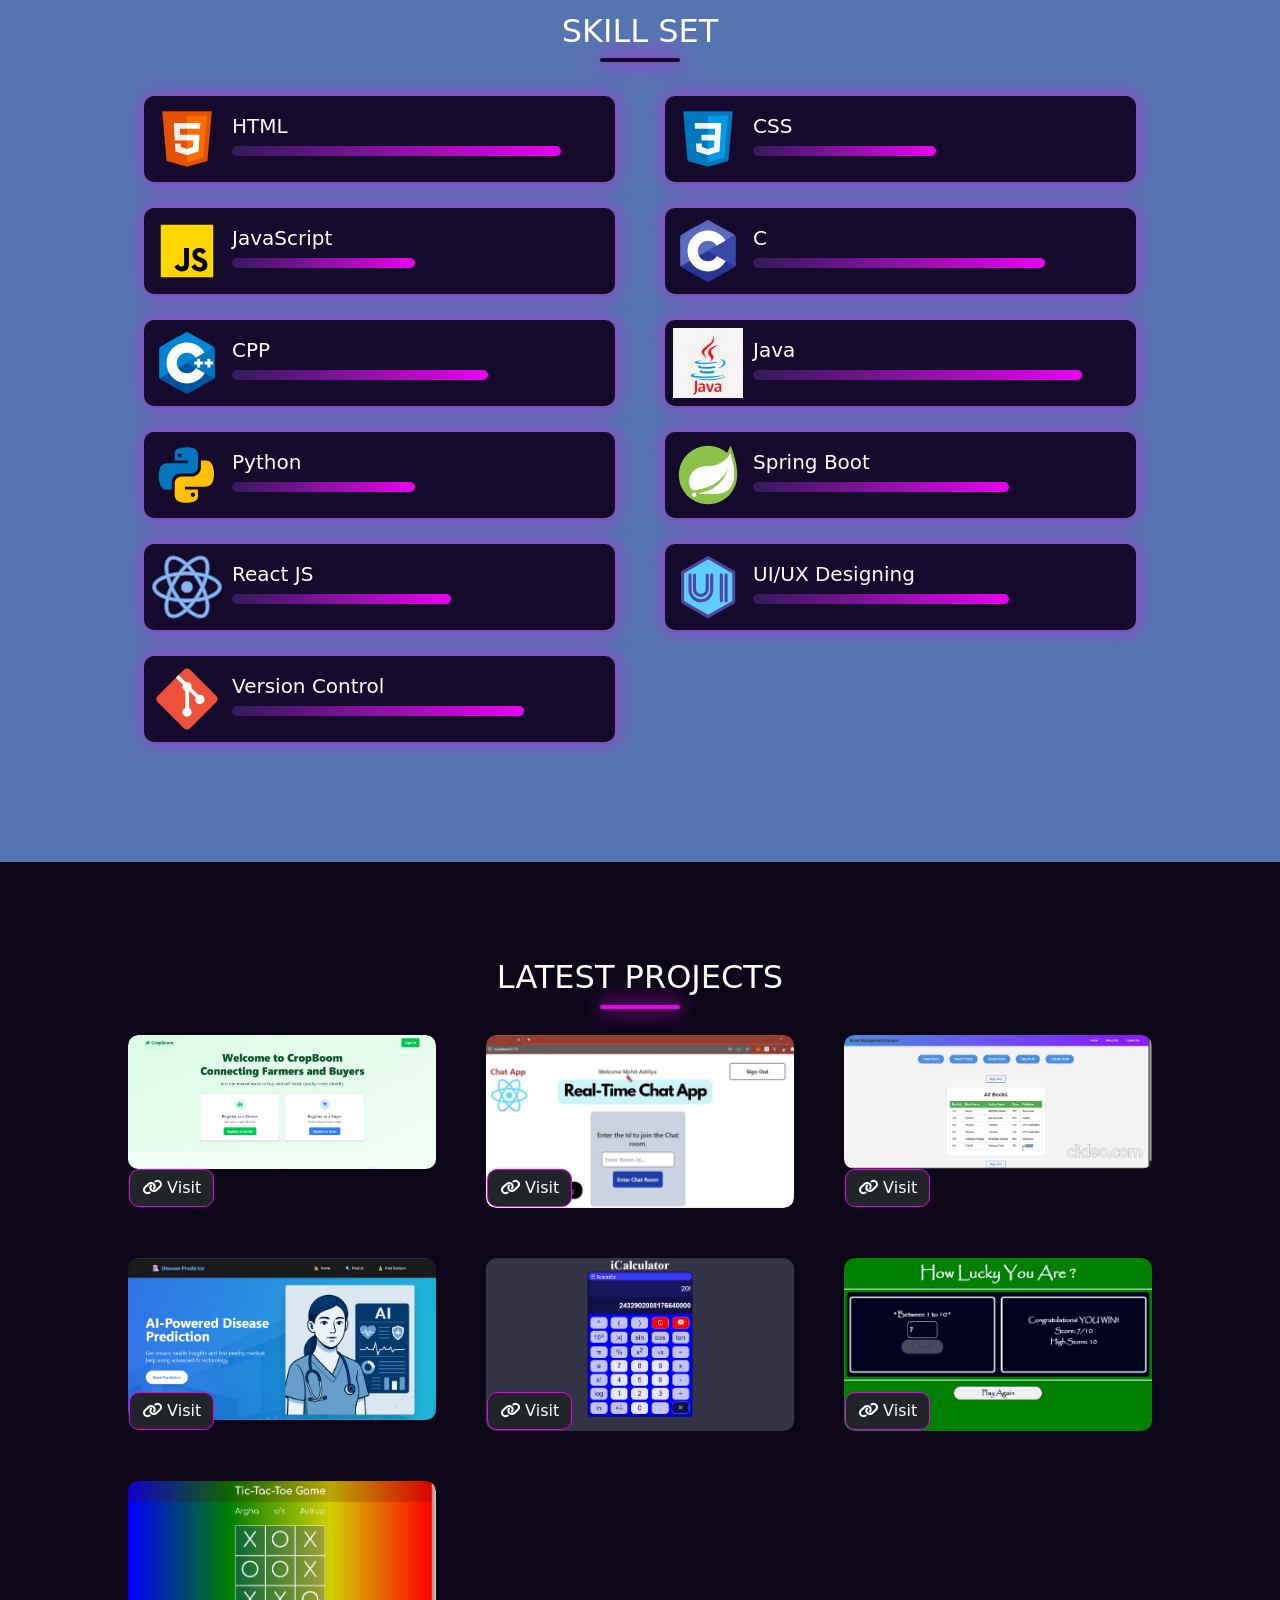
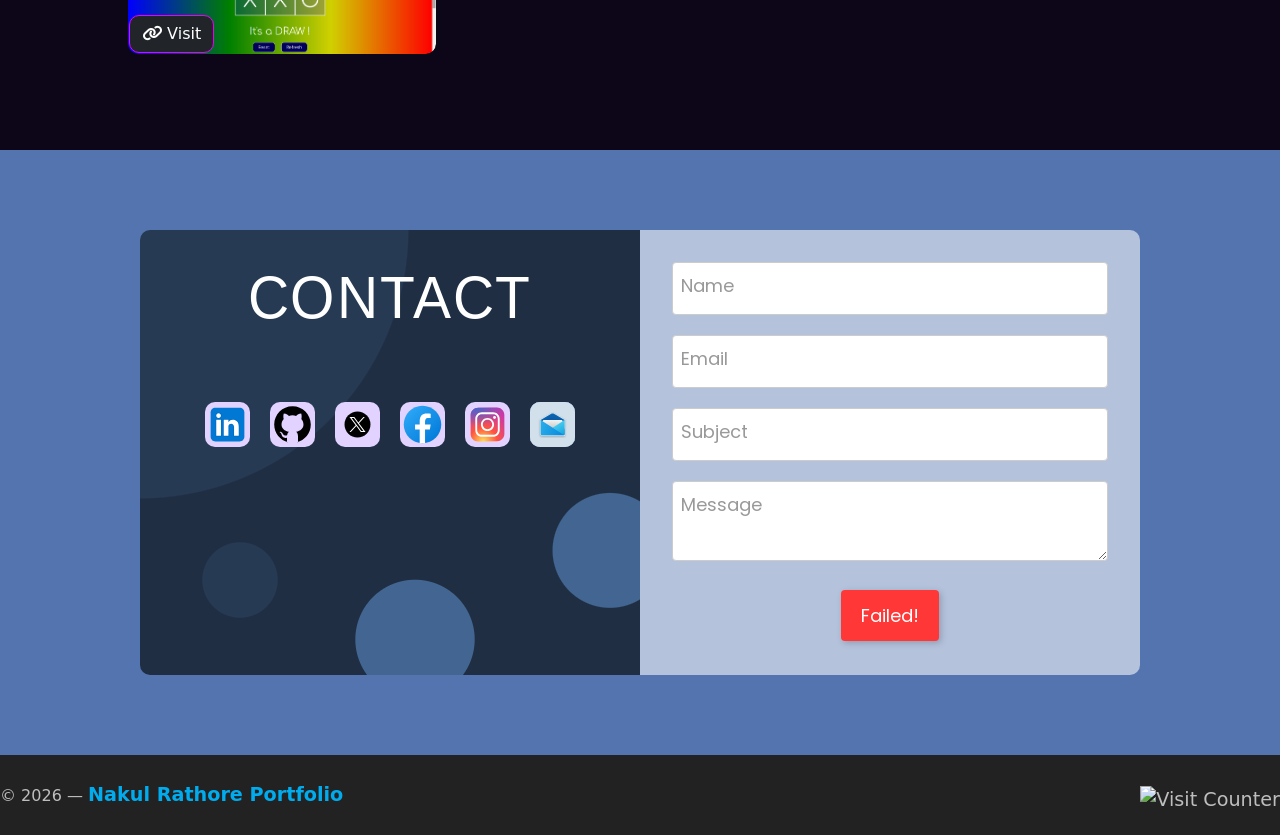
==== commit b095bc02: "add certifications pop-up and update acedemics info" ====
--- a/index.html
+++ b/index.html
@@ -63,6 +63,7 @@
                     <br>and I am a passionate
                     <br><span id="typing" class="text-purple">Web Developer</span>
                 </p>
+
                 <button type="button" class="btn btn-dark" onclick="downloadCv()"><i class="fa-solid fa-download"></i>
                     Download CV</button>
             </div>
@@ -490,6 +491,35 @@
         });
 
     </script>
+    <link rel="stylesheet" href="https://cdnjs.cloudflare.com/ajax/libs/font-awesome/6.4.2/css/all.min.css">
+
+<div class="cert-floating-widget" data-bs-toggle="modal" data-bs-target="#certGalleryModal">
+    <div class="cert-icon-circle">
+        <i class="fas fa-trophy"></i>
+        <span class="badge-count">5</span>
+    </div>
+    <div class="cert-text-slide">Certifications</div>
+</div>
+
+<div class="modal fade" id="certGalleryModal" tabindex="-1" aria-hidden="true" style="z-index: 99999;">
+    <div class="modal-dialog modal-dialog-centered modal-lg">
+        <div class="modal-content bg-dark text-white border-secondary">
+            <div class="modal-header border-secondary">
+                <h5 class="modal-title text-purple">My Certifications</h5>
+                <button type="button" class="btn-close btn-close-white" data-bs-dismiss="modal" aria-label="Close"></button>
+            </div>
+            <div class="modal-body">
+                <div class="row g-3">
+                    <div class="col-6 col-md-4"><img src="assets/images/aws-cert.png" class="img-fluid rounded border" alt="AWS"></div>
+                    <div class="col-6 col-md-4"><img src="assets/images/java-cert.png" class="img-fluid rounded border" alt="Java"></div>
+                    <div class="col-6 col-md-4"><img src="assets/images/accenture-cert.png" class="img-fluid rounded border" alt="Internship"></div>
+                    <div class="col-6 col-md-4"><img src="assets/images/gssoc-cert.png" class="img-fluid rounded border" alt="GSSoC"></div>
+                    <div class="col-6 col-md-4"><img src="assets/images/agile-cert.png" class="img-fluid rounded border" alt="Agile"></div>
+                </div>
+            </div>
+        </div>
+    </div>
+</div>
 </body>
 
 </html>
--- a/stylesheets/style.css
+++ b/stylesheets/style.css
@@ -629,4 +629,88 @@
 
 footer img {
     height: 30px;
+}
+
+/* Floating Widget Container */
+.cert-floating-widget {
+    position: fixed;
+    bottom: 40px;
+    left: 25px; /* Positioned on the left */
+    display: flex;
+    align-items: center;
+    z-index: 999999 !important; /* Forces it to the front */
+    cursor: pointer;
+    text-decoration: none;
+}
+
+/* The Circle Icon */
+.cert-icon-circle {
+    width: 60px;
+    height: 60px;
+    background: #6f42c1 !important; /* Solid Purple */
+    border-radius: 50%;
+    display: flex;
+    align-items: center;
+    justify-content: center;
+    color: #ffffff !important;
+    font-size: 24px;
+    box-shadow: 0 5px 15px rgba(111, 66, 193, 0.5);
+    position: relative;
+    border: 2px solid #ffffff;
+    animation: pulse-purple 2s infinite;
+}
+
+/* Red Count Badge */
+.badge-count {
+    position: absolute;
+    top: -2px;
+    right: -2px;
+    background: #ff4757;
+    color: white;
+    font-size: 12px;
+    padding: 2px 7px;
+    border-radius: 10px;
+    font-weight: bold;
+    border: 1px solid white;
+}
+
+/* Sliding Text */
+.cert-text-slide {
+    background: #222222;
+    color: #ffffff;
+    padding: 10px 20px 10px 30px;
+    border-radius: 0 30px 30px 0;
+    margin-left: -20px;
+    font-size: 14px;
+    font-weight: 600;
+    opacity: 0;
+    transform: translateX(-20px);
+    transition: all 0.4s ease;
+    z-index: -1;
+    border: 1px solid #444;
+}
+
+/* Hover Behavior */
+.cert-floating-widget:hover .cert-text-slide {
+    opacity: 1;
+    transform: translateX(0);
+}
+
+.cert-floating-widget:hover .cert-icon-circle {
+    transform: scale(1.1);
+}
+
+/* Pulse Animation for Visibility */
+@keyframes pulse-purple {
+    0% { box-shadow: 0 0 0 0 rgba(111, 66, 193, 0.7); }
+    70% { box-shadow: 0 0 0 15px rgba(111, 66, 193, 0); }
+    100% { box-shadow: 0 0 0 0 rgba(111, 66, 193, 0); }
+}
+
+/* Text color for "Certifications" heading in modal */
+.text-purple { color: #6f42c1; }
+
+/* Hide text on mobile for better UI */
+@media (max-width: 768px) {
+    .cert-text-slide { display: none; }
 }
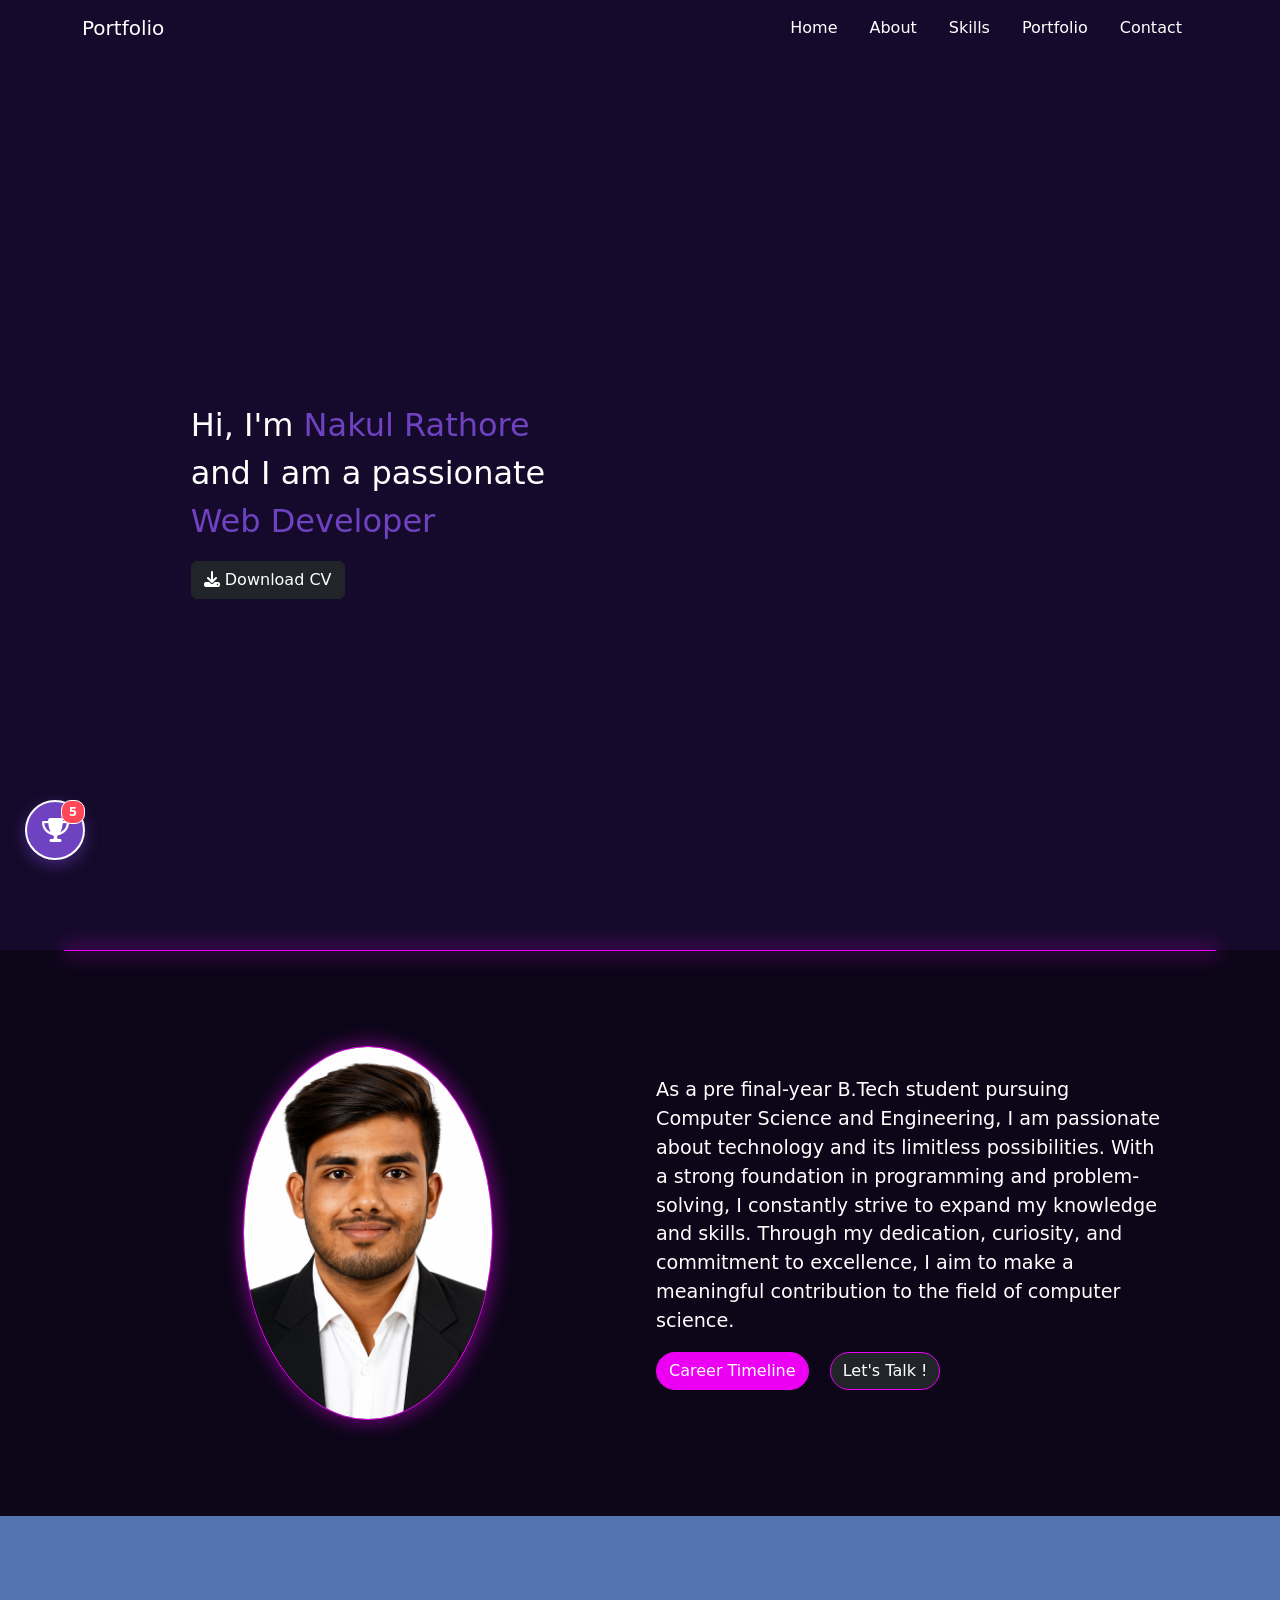
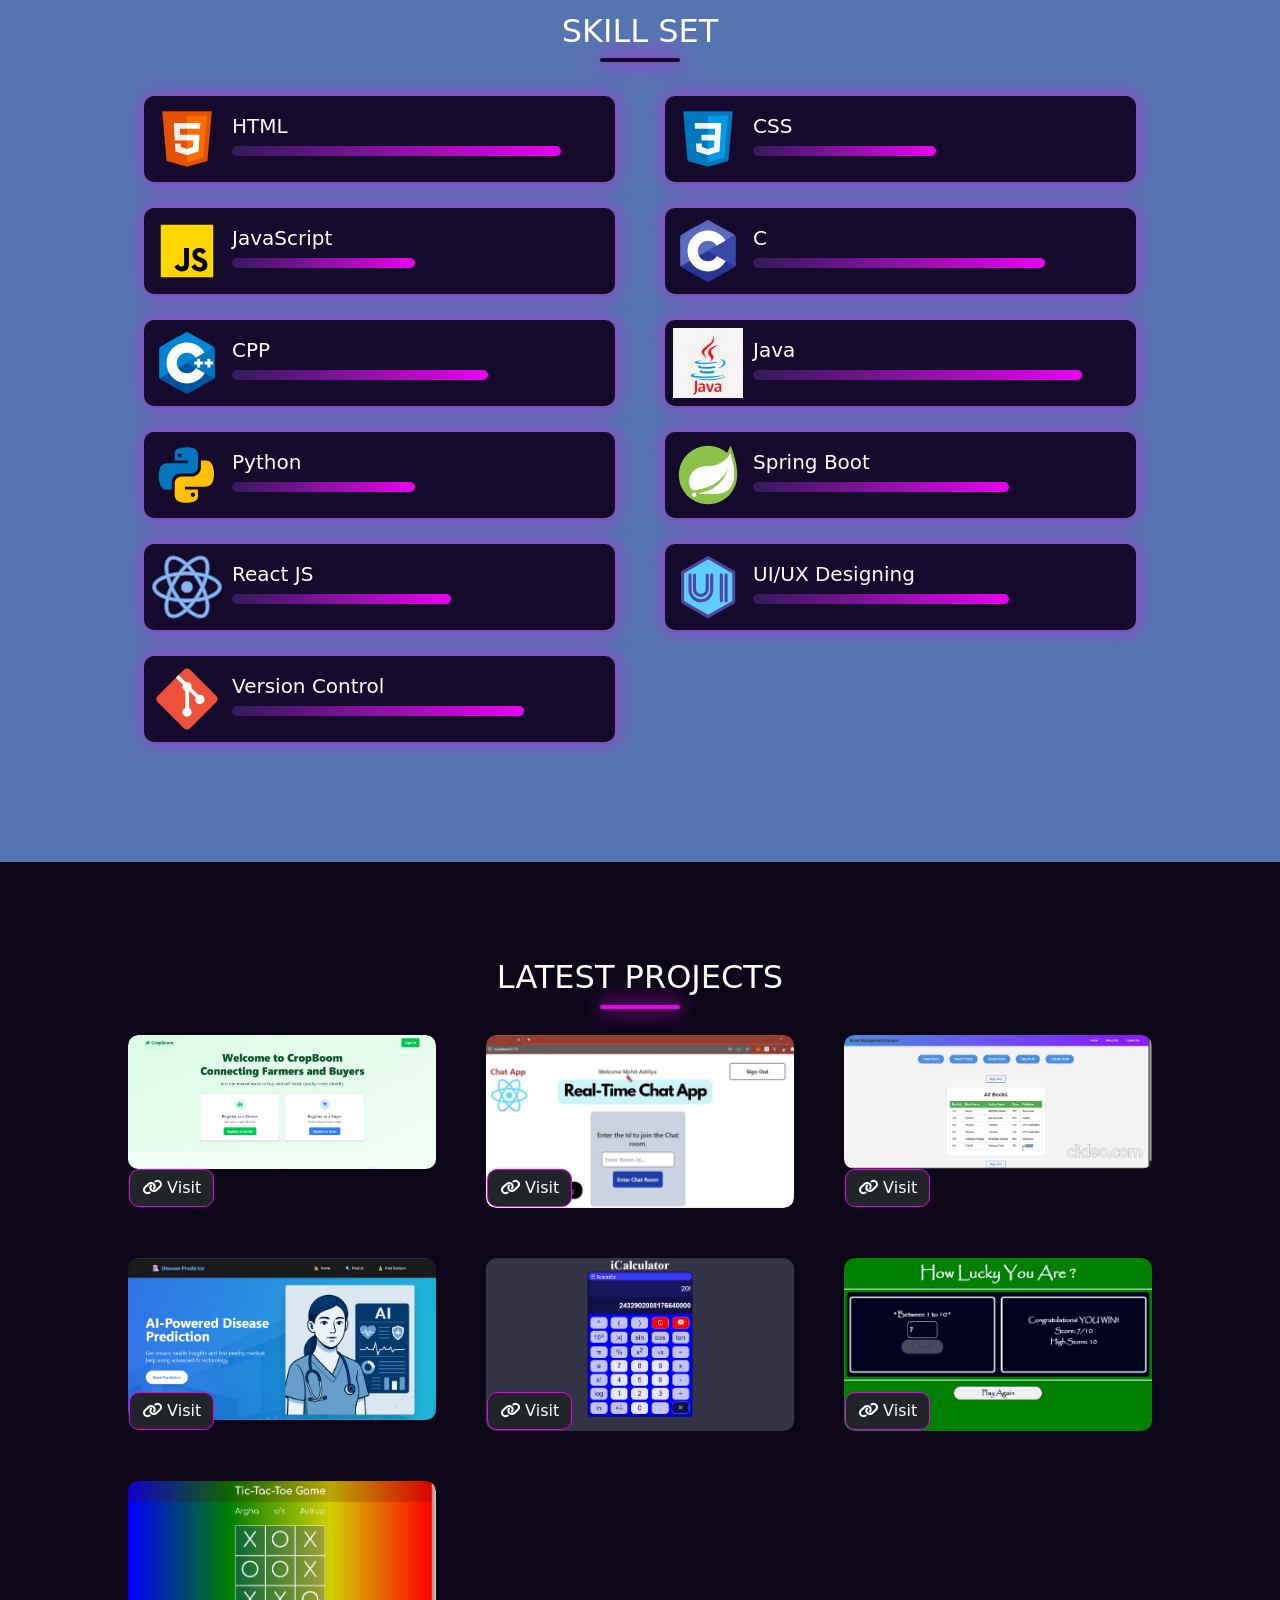
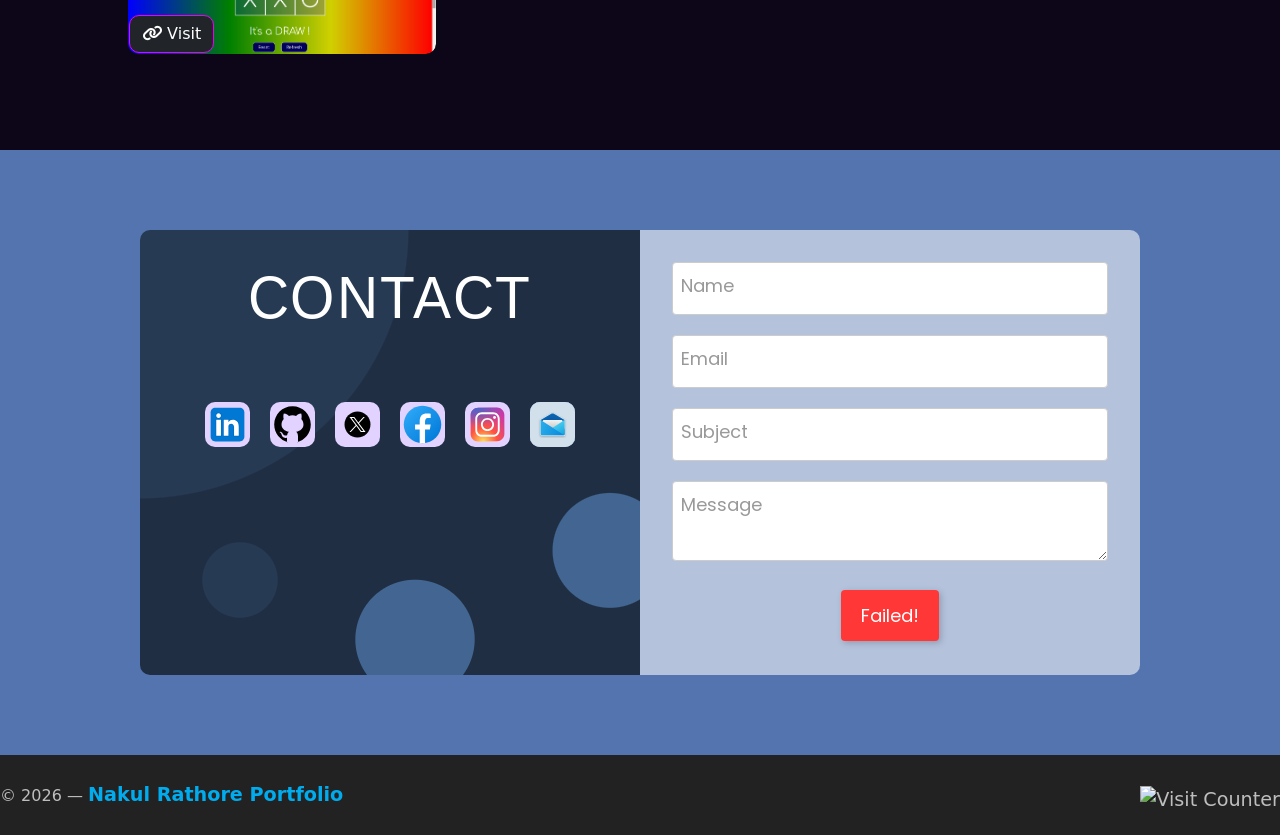
==== commit 19e3f9a2: "add certifications pop-up and update acedemics info" ====
--- a/index.html
+++ b/index.html
@@ -90,7 +90,7 @@
                 <div class="about-button-group">
                     <!-- Button trigger modal -->
                     <button type="button" class="btn my-btn-fill mx-3" data-bs-toggle="modal"
-                        data-bs-target="#exampleModal">More About Me</button>
+                        data-bs-target="#exampleModal">Career Timeline</button>
                     <button type="button" class="btn my-btn"><a href="#contact">Let's Talk !</a></button>
                 </div>
             </div>
@@ -106,6 +106,45 @@
                     <div class="modal-body">
                         <section class="timeline">
                             <ul>
+                                <li>
+                                    <div>
+                                        <time>2022 - 2026</time>
+                                        <img class="timeline-image" src="assets/images/timeline/SVVV.png"
+                                            alt="bppimt">
+                                        <h2>Shri Vaishnav Institute of Technology & Science</h2>
+                                        <p><i class="fa-solid fa-circle-right"></i> Pursuing B Tech in Computer Science
+                                            & Engineering</p>
+                                        <p><i class="fa-solid fa-circle-right"></i> Board: Shri Vaishnav Vidyapeeth Vishwavidyalaya</p>
+                                        <p><i class="fa-solid fa-circle-right"></i> Overall CGPA: 7.52 (Till Sem-7)</p>
+                                        <p><i class="fa-solid fa-circle-right"></i> Passing Year: 2026</p>
+                                        <p><a class="timeline-web-link" href="https://www.svvv.edu.in/"
+                                                target="_blank"><i class="fa-solid fa-square-arrow-up-right"></i> Visit
+                                                Website</a></p>
+                                    </div>
+                                </li>
+
+                                <li>
+                                    <div>
+                                        <time>12th - 2022</time>
+                                        <h2>Passed Madhyamik Examination</h2>
+                                        <p><i class="fa-solid fa-circle-right"></i> Board: Madhya Pradesh Board of
+                                            Secondary Education</p>
+                                        <p><i class="fa-solid fa-circle-right"></i> Marks obtained: 351/500</p>
+                                        <p><i class="fa-solid fa-circle-right"></i> Percentage: 70.4%</p>
+                                    </div>
+                                </li>
+
+                                <li>
+                                    <div>
+                                        <time>10th - 2020</time>
+                                        <h2>Passed Madhyamik Examination</h2>
+                                        <p><i class="fa-solid fa-circle-right"></i> Board: Madhya Pradesh Board of
+                                            Secondary Education</p>
+                                        <p><i class="fa-solid fa-circle-right"></i> Marks obtained: 455/500</p>
+                                        <p><i class="fa-solid fa-circle-right"></i> Percentage: 91%</p>
+                                    </div>
+                                </li>
+
                                 <li>
                                     <div>
                                         <time>2011 - 2022</time>
@@ -117,44 +156,7 @@
                                                 target="_blank"><i class="fa-solid fa-square-arrow-up-right"></i> Visit
                                                 Website</a></p>
                                     </div>
-                                </li>
-                                <li>
-                                    <div>
-                                        <time>10th - 2020</time>
-                                        <h2>Passed Madhyamik Examination</h2>
-                                        <p><i class="fa-solid fa-circle-right"></i> Board: Madhya Pradesh Board of
-                                            Secondary Education</p>
-                                        <p><i class="fa-solid fa-circle-right"></i> Marks obtained: 455/500</p>
-                                        <p><i class="fa-solid fa-circle-right"></i> Percentage: 91%</p>
-                                    </div>
-                                </li>
-                                <li>
-                                    <div>
-                                        <time>12th - 2022</time>
-                                        <h2>Passed Madhyamik Examination</h2>
-                                        <p><i class="fa-solid fa-circle-right"></i> Board: Madhya Pradesh Board of
-                                            Secondary Education</p>
-                                        <p><i class="fa-solid fa-circle-right"></i> Marks obtained: 350/500</p>
-                                        <p><i class="fa-solid fa-circle-right"></i> Percentage: 70%</p>
-                                    </div>
-                                </li>
-                                
-                                <li>
-                                    <div>
-                                        <time>2022 - Present</time>
-                                        <img class="timeline-image" src="assets/images/timeline/SVVV.png"
-                                            alt="bppimt">
-                                        <h2>Shri Vaishnav Institute of Technology & Science</h2>
-                                        <p><i class="fa-solid fa-circle-right"></i> Pursuing B Tech in Computer Science
-                                            & Engineering</p>
-                                        <p><i class="fa-solid fa-circle-right"></i> Board: Shri Vaishnav Vidyapeeth Vishwavidyalaya</p>
-                                        <p><i class="fa-solid fa-circle-right"></i> Overall CGPA: 7.29 (Till Sem-2)</p>
-                                        <p><i class="fa-solid fa-circle-right"></i> Passing Year: 2026</p>
-                                        <p><a class="timeline-web-link" href="https://www.svvv.edu.in/"
-                                                target="_blank"><i class="fa-solid fa-square-arrow-up-right"></i> Visit
-                                                Website</a></p>
-                                    </div>
-                                </li>
+                                </li>   
                             </ul>
                         </section>
                     </div>
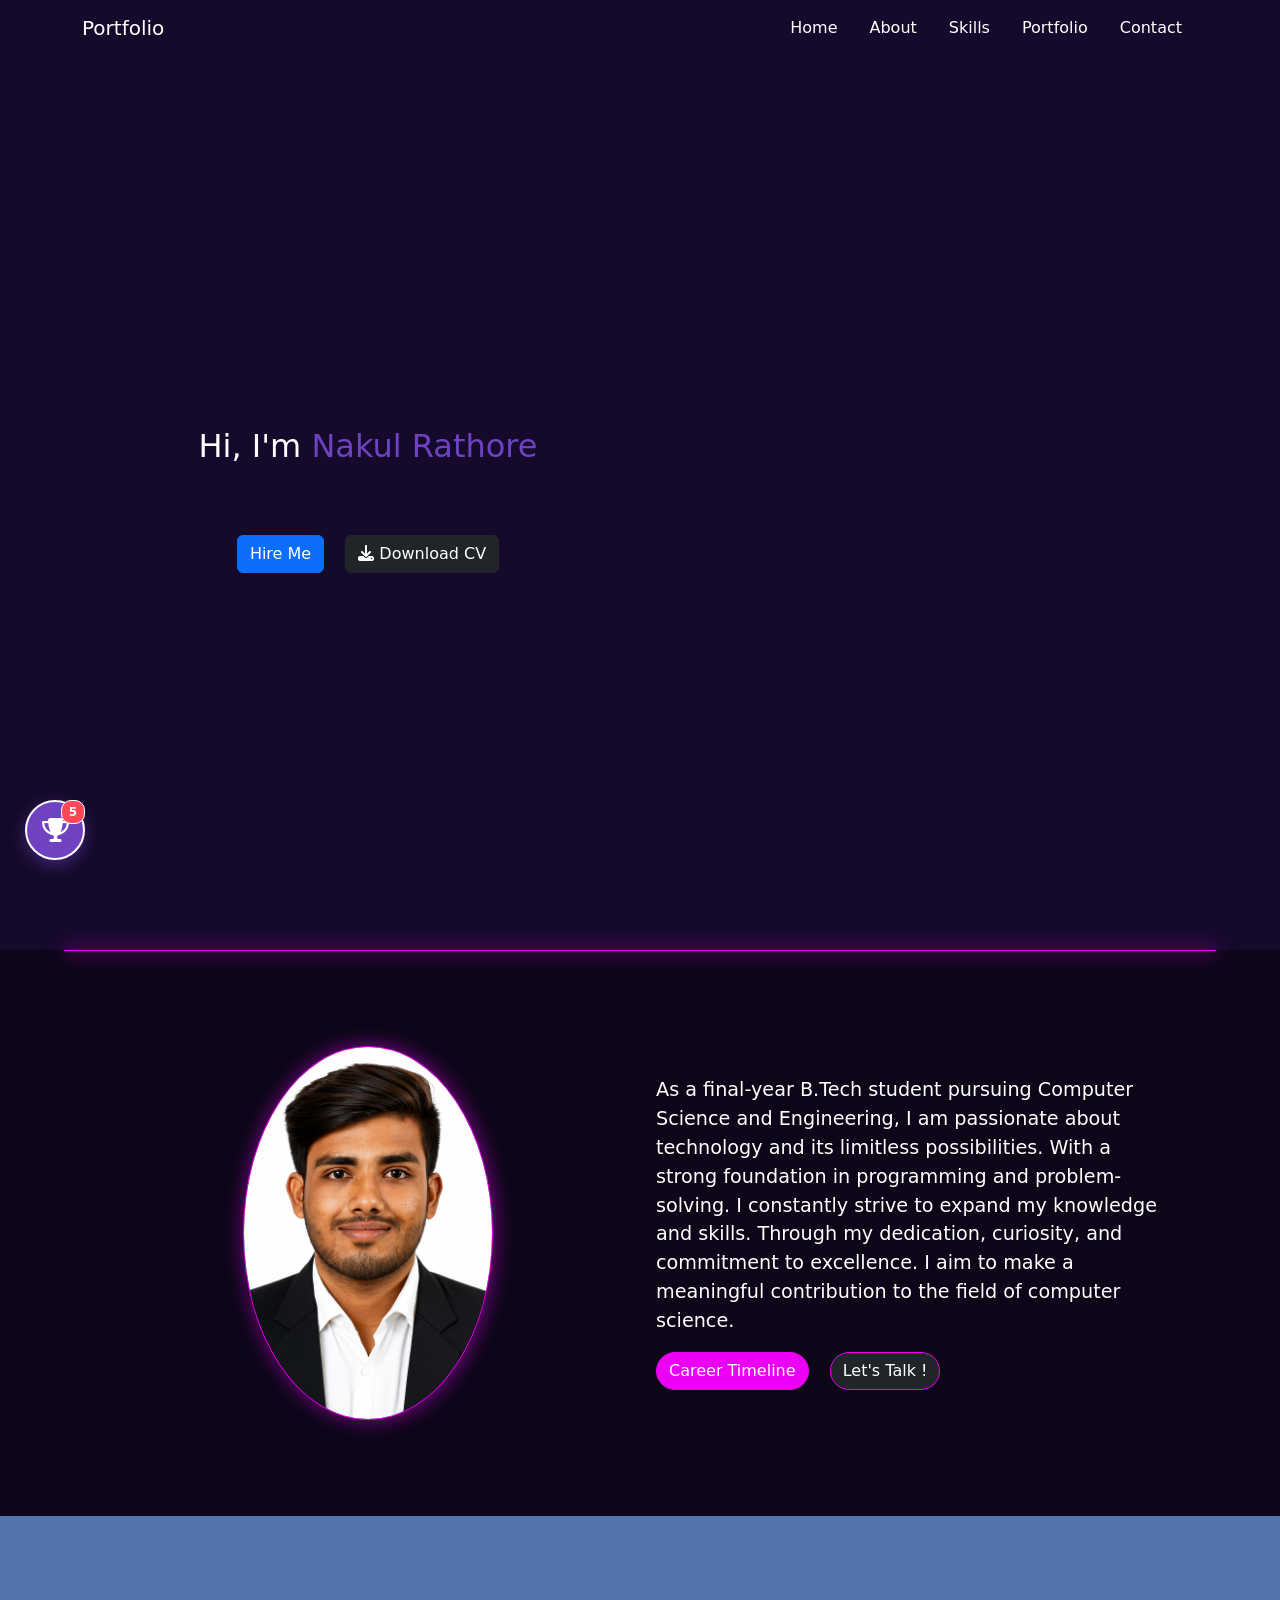
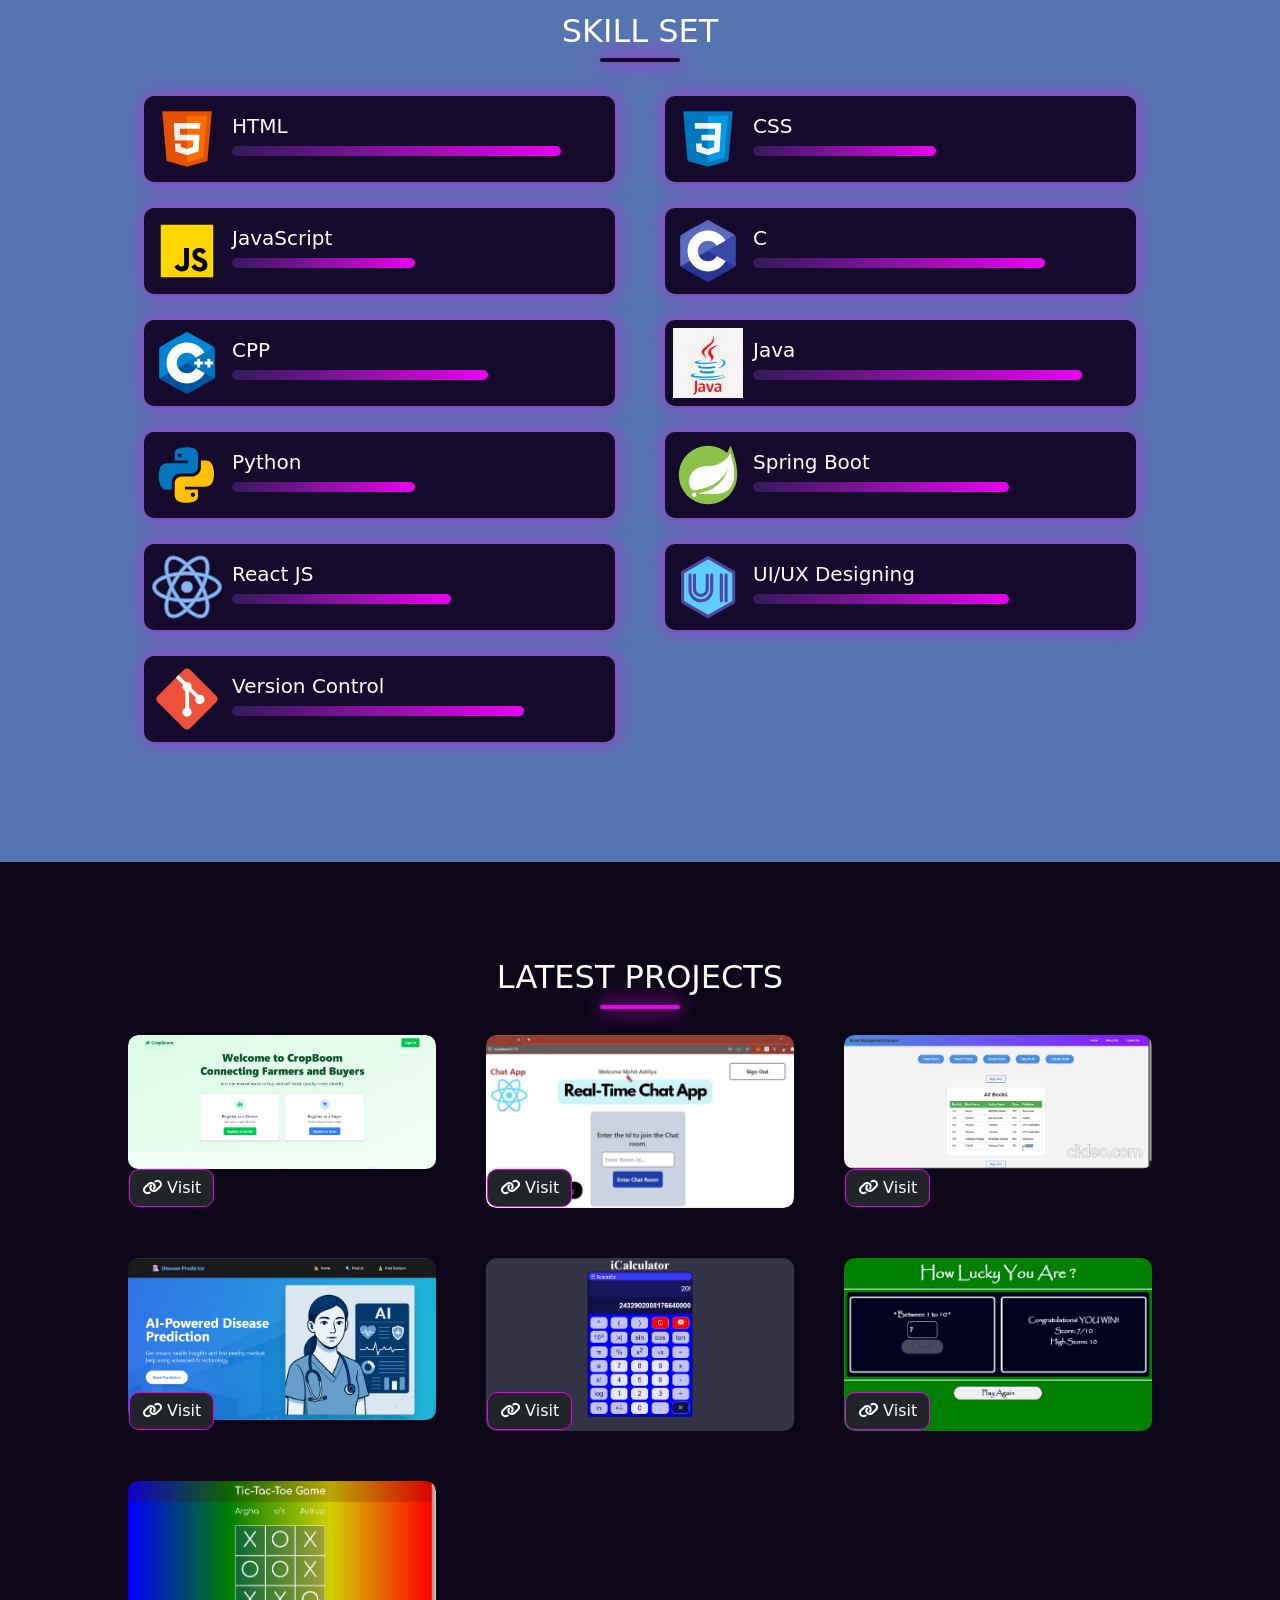
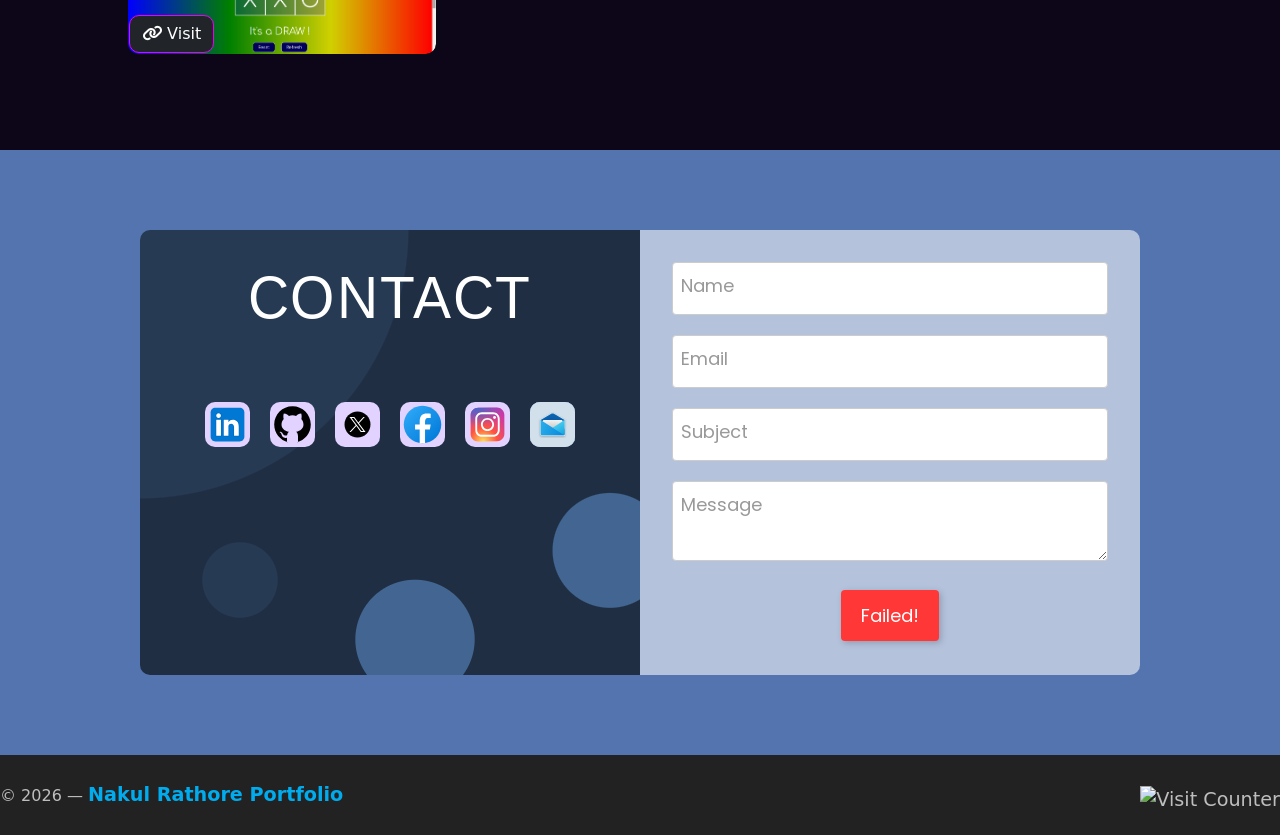
==== commit ee27f3b5: "update styling" ====
--- a/index.html
+++ b/index.html
@@ -1,482 +1,700 @@
-<!DOCTYPE html>
+<!doctype html>
 <html lang="en">
-
-<head>
-    <meta charset="UTF-8">
-    <meta http-equiv="X-UA-Compatible" content="IE=edge">
-    <meta name="viewport" content="width=device-width, initial-scale=1.0">
-    <meta name="keywords"
-        content="Nakul Rathore, portfolio Nakul Rathore, Full-stack Web Developer, portfolio website, Nakul Rathore website, App Developer" />
-    <meta name="description"
-        content="Welcome to Nakul's Portfolio. Passionate Web & App Developer. Quick Learner & Tech Ethusiast." />
-    <meta name="author" content="Nakul Rathore @nakulll_r">
-    <meta name="image" content="https://27-NakulRathore.github.io/portfolio/assets/images/nakul2.png">
-    <link rel="icon" type="image/png" href="assets/images/logo.png">
-    <link href="https://cdn.jsdelivr.net/npm/bootstrap@5.0.2/dist/css/bootstrap.min.css" rel="stylesheet"
-        integrity="sha384-EVSTQN3/azprG1Anm3QDgpJLIm9Nao0Yz1ztcQTwFspd3yD65VohhpuuCOmLASjC" crossorigin="anonymous">
-    <link rel="stylesheet" href="stylesheets/utils.css">
-    <link rel="stylesheet" href="stylesheets/style.css">
-    <link rel="stylesheet" href="stylesheets/responsive.css">
-    <link rel="stylesheet" href="stylesheets/scrollbar.css">
-    <script src="https://kit.fontawesome.com/b955eaf29b.js" crossorigin="anonymous"></script>
+  <head>
+    <meta charset="UTF-8" />
+    <meta http-equiv="X-UA-Compatible" content="IE=edge" />
+    <meta name="viewport" content="width=device-width, initial-scale=1.0" />
+    <meta
+      name="keywords"
+      content="Nakul Rathore, portfolio Nakul Rathore, Full-stack Web Developer, portfolio website, Nakul Rathore website, App Developer"
+    />
+    <meta
+      name="description"
+      content="Welcome to Nakul's Portfolio. Passionate Web & App Developer. Quick Learner & Tech Ethusiast."
+    />
+    <meta name="author" content="Nakul Rathore @nakulll_r" />
+    <meta
+      name="image"
+      content="https://27-NakulRathore.github.io/portfolio/assets/images/nakul2.png"
+    />
+    <link rel="icon" type="image/png" href="assets/images/logo.png" />
+    <link
+      href="https://cdn.jsdelivr.net/npm/bootstrap@5.0.2/dist/css/bootstrap.min.css"
+      rel="stylesheet"
+      integrity="sha384-EVSTQN3/azprG1Anm3QDgpJLIm9Nao0Yz1ztcQTwFspd3yD65VohhpuuCOmLASjC"
+      crossorigin="anonymous"
+    />
+    <link rel="stylesheet" href="stylesheets/utils.css" />
+    <link rel="stylesheet" href="stylesheets/style.css" />
+    <link rel="stylesheet" href="stylesheets/responsive.css" />
+    <link rel="stylesheet" href="stylesheets/scrollbar.css" />
+    <script
+      src="https://kit.fontawesome.com/b955eaf29b.js"
+      crossorigin="anonymous"
+    ></script>
     <title>Nakul Rathore</title>
-</head>
-
-<body>
+  </head>
+
+  <body>
     <header id="page-top">
-        <nav class="navbar navbar-expand-lg navbar-light fixed-top">
-            <div class="container">
-                <a class="navbar-brand" href="#">Portfolio</a>
-                <button class="navbar-toggler" type="button" data-bs-toggle="collapse"
-                    data-bs-target="#navbarSupportedContent" aria-controls="navbarSupportedContent"
-                    aria-expanded="false" aria-label="Toggle navigation">
-                    <span class="navbar-toggler-icon"></span>
-                </button>
-                <div class="collapse navbar-collapse flex-row-reverse" id="navbarSupportedContent">
-                    <ul class="navbar-nav">
-                        <li class="nav-item px-2">
-                            <a class="nav-link" aria-current="page" href="#home">Home</a>
-                        </li>
-                        <li class="nav-item px-2">
-                            <a class="nav-link" href="#about">About</a>
-                        </li>
-                        <li class="nav-item px-2">
-                            <a class="nav-link" href="#skills">Skills</a>
-                        </li>
-                        <li class="nav-item px-2">
-                            <a class="nav-link" href="#portfolio">Portfolio</a>
-                        </li>
-                        <li class="nav-item px-2">
-                            <a class="nav-link" href="#contact">Contact</a>
-                        </li>
-                    </ul>
-                </div>
-            </div>
-        </nav>
+      <nav class="navbar navbar-expand-lg navbar-light fixed-top">
+        <div class="container">
+          <a class="navbar-brand" href="#">Portfolio</a>
+
+          <button class="navbar-toggler" id="menu-btn" type="button" data-bs-toggle="collapse" data-bs-target="#navbarSupportedContent">
+            <span></span>
+            <span></span>
+            <span></span>
+         </button>
+         <!-- <button class="navbar-toggler" type="button" data-bs-toggle="collapse" data-bs-target="#navbarSupportedContent">
+<span class="navbar-toggler-icon"></span>
+</button> -->
+
+          <div
+            class="collapse navbar-collapse flex-row-reverse"
+            id="navbarSupportedContent"
+          >
+            <ul class="navbar-nav">
+              <li class="nav-item px-2">
+                <a class="nav-link nav-close" href="#home">Home</a>
+              </li>
+
+              <li class="nav-item px-2">
+                <a class="nav-link nav-close" href="#about">About</a>
+              </li>
+
+              <li class="nav-item px-2">
+                <a class="nav-link nav-close" href="#skills">Skills</a>
+              </li>
+
+              <li class="nav-item px-2">
+                <a class="nav-link nav-close" href="#portfolio">Portfolio</a>
+              </li>
+
+              <li class="nav-item px-2">
+                <a class="nav-link nav-close" href="#contact">Contact</a>
+              </li>
+            </ul>
+          </div>
+        </div>
+      </nav>
     </header>
     <main>
-        <!-- home  -->
-        <section id="home" class="home">
-            <div id="particles-js"></div>
-            <div class="home-left mx-auto">
-                <p>Hi, I'm <span class="text-purple">Nakul Rathore</span>
-                    <br>and I am a passionate
-                    <br><span id="typing" class="text-purple">Web Developer</span>
-                </p>
-
-                <button type="button" class="btn btn-dark" onclick="downloadCv()"><i class="fa-solid fa-download"></i>
-                    Download CV</button>
-            </div>
-            <div class="home-right mx-auto" id="home-util-img">
-                <img src="assets/images/home-bg.png" alt="home-bg">
-                <!-- showing below img(s) conditionally -->
-                <!-- <img src="assets/images/home-bg-2.svg" alt="home-bg"> -->
-                <!-- <img src="assets/images/home-bg-3.png" alt="home-bg"> -->
-            </div>
-        </section>
-        <div class="h-bar"></div>
-
-        <!-- about  -->
-        <section id="about" class="about">
-            <div class="about-left mx-auto" id="dp">
-                <img src="assets/images/nakul.png" alt="nakul">
-            </div>
-            <div class="about-right mx-auto">
-                <p>As a pre final-year B.Tech student pursuing Computer Science and Engineering, I am passionate about
-                    technology and its limitless possibilities. With a strong foundation in programming and
-                    problem-solving, I constantly strive to expand my knowledge and skills. Through my dedication,
-                    curiosity, and commitment to excellence, I aim to make a meaningful contribution to the field of
-                    computer science.</p>
-                <div class="about-button-group">
-                    <!-- Button trigger modal -->
-                    <button type="button" class="btn my-btn-fill mx-3" data-bs-toggle="modal"
-                        data-bs-target="#exampleModal">Career Timeline</button>
-                    <button type="button" class="btn my-btn"><a href="#contact">Let's Talk !</a></button>
-                </div>
-            </div>
-        </section>
-        <!-- modal for about section  -->
-        <div class="modal fade" id="exampleModal" tabindex="-1" aria-labelledby="exampleModalLabel" aria-hidden="true">
-            <div class="modal-dialog modal-lg">
-                <div class="modal-content bg-dark text-white">
-                    <div class="modal-header">
-                        <h1 class="modal-title fs-5" id="exampleModalLabel">TIMELINE</h1>
-                        <button type="button" class="btn-close" data-bs-dismiss="modal" aria-label="Close"></button>
+      <!-- home  -->
+      <section id="home" class="home">
+        <div id="particles-js"></div>
+            <div class="home-left mx-auto text-center">
+
+                <h2>
+                Hi, I'm <span class="text-purple">Nakul Rathore</span>
+                </h2>
+
+                <h4 class="mt-3">
+                <span id="typing" class="text-purple"></span>
+                </h4>
+
+                <div class="mt-4">
+
+                <a href="#contact" class="btn btn-primary me-3">
+                Hire Me
+                </a>
+
+                <button type="button" class="btn btn-dark" onclick="downloadCv()">
+                <i class="fa-solid fa-download"></i> Download CV
+                </button>
+
+            </div>
+
+        </div>
+        <div class="home-right mx-auto" id="home-util-img">
+          <img src="assets/images/home-bg.png" alt="home-bg" />
+          <!-- showing below img(s) conditionally -->
+          <!-- <img src="assets/images/home-bg-2.svg" alt="home-bg"> -->
+          <!-- <img src="assets/images/home-bg-3.png" alt="home-bg"> -->
+        </div>
+      </section>
+      <div class="h-bar"></div>
+
+      <!-- about  -->
+      <section id="about" class="about">
+        <div class="about-left mx-auto" id="dp">
+          <img src="assets/images/nakul.png" alt="nakul" />
+        </div>
+        <div class="about-right mx-auto">
+          <p>
+            As a final-year B.Tech student pursuing Computer Science and
+            Engineering, I am passionate about technology and its limitless
+            possibilities. With a strong foundation in programming and
+            problem-solving. I constantly strive to expand my knowledge and
+            skills. Through my dedication, curiosity, and commitment to
+            excellence. I aim to make a meaningful contribution to the field of
+            computer science.
+          </p>
+          <div class="about-button-group">
+            <!-- Button trigger modal -->
+            <button
+              type="button"
+              class="btn my-btn-fill mx-3"
+              data-bs-toggle="modal"
+              data-bs-target="#exampleModal"
+            >
+              Career Timeline
+            </button>
+            <button type="button" class="btn my-btn">
+              <a href="#contact">Let's Talk !</a>
+            </button>
+          </div>
+        </div>
+      </section>
+      <!-- modal for about section  -->
+      <div
+        class="modal fade"
+        id="exampleModal"
+        tabindex="-1"
+        aria-labelledby="exampleModalLabel"
+        aria-hidden="true"
+      >
+        <div class="modal-dialog modal-lg">
+          <div class="modal-content bg-dark text-white">
+            <div class="modal-header">
+              <h1 class="modal-title fs-5" id="exampleModalLabel">TIMELINE</h1>
+              <button
+                type="button"
+                class="btn-close"
+                data-bs-dismiss="modal"
+                aria-label="Close"
+              ></button>
+            </div>
+            <div class="modal-body">
+              <section class="timeline">
+                <ul>
+                  <li>
+                    <div>
+                      <time>2022 - 2026</time>
+                      <img
+                        class="timeline-image"
+                        src="assets/images/timeline/SVVV.png"
+                        alt="bppimt"
+                      />
+                      <h2>Shri Vaishnav Institute of Technology & Science</h2>
+                      <p>
+                        <i class="fa-solid fa-circle-right"></i> Pursuing B Tech
+                        in Computer Science & Engineering
+                      </p>
+                      <p>
+                        <i class="fa-solid fa-circle-right"></i> Board: Shri
+                        Vaishnav Vidyapeeth Vishwavidyalaya
+                      </p>
+                      <p>
+                        <i class="fa-solid fa-circle-right"></i> Overall CGPA:
+                        7.52 (Till Sem-7)
+                      </p>
+                      <p>
+                        <i class="fa-solid fa-circle-right"></i> Passing Year:
+                        2026
+                      </p>
+                      <p>
+                        <a
+                          class="timeline-web-link"
+                          href="https://www.svvv.edu.in/"
+                          target="_blank"
+                          ><i class="fa-solid fa-square-arrow-up-right"></i>
+                          Visit Website</a
+                        >
+                      </p>
                     </div>
-                    <div class="modal-body">
-                        <section class="timeline">
-                            <ul>
-                                <li>
-                                    <div>
-                                        <time>2022 - 2026</time>
-                                        <img class="timeline-image" src="assets/images/timeline/SVVV.png"
-                                            alt="bppimt">
-                                        <h2>Shri Vaishnav Institute of Technology & Science</h2>
-                                        <p><i class="fa-solid fa-circle-right"></i> Pursuing B Tech in Computer Science
-                                            & Engineering</p>
-                                        <p><i class="fa-solid fa-circle-right"></i> Board: Shri Vaishnav Vidyapeeth Vishwavidyalaya</p>
-                                        <p><i class="fa-solid fa-circle-right"></i> Overall CGPA: 7.52 (Till Sem-7)</p>
-                                        <p><i class="fa-solid fa-circle-right"></i> Passing Year: 2026</p>
-                                        <p><a class="timeline-web-link" href="https://www.svvv.edu.in/"
-                                                target="_blank"><i class="fa-solid fa-square-arrow-up-right"></i> Visit
-                                                Website</a></p>
-                                    </div>
-                                </li>
-
-                                <li>
-                                    <div>
-                                        <time>12th - 2022</time>
-                                        <h2>Passed Madhyamik Examination</h2>
-                                        <p><i class="fa-solid fa-circle-right"></i> Board: Madhya Pradesh Board of
-                                            Secondary Education</p>
-                                        <p><i class="fa-solid fa-circle-right"></i> Marks obtained: 351/500</p>
-                                        <p><i class="fa-solid fa-circle-right"></i> Percentage: 70.4%</p>
-                                    </div>
-                                </li>
-
-                                <li>
-                                    <div>
-                                        <time>10th - 2020</time>
-                                        <h2>Passed Madhyamik Examination</h2>
-                                        <p><i class="fa-solid fa-circle-right"></i> Board: Madhya Pradesh Board of
-                                            Secondary Education</p>
-                                        <p><i class="fa-solid fa-circle-right"></i> Marks obtained: 455/500</p>
-                                        <p><i class="fa-solid fa-circle-right"></i> Percentage: 91%</p>
-                                    </div>
-                                </li>
-
-                                <li>
-                                    <div>
-                                        <time>2011 - 2022</time>
-                                        <img class="timeline-image" src="assets/images/timeline/SKMDJ.png" alt="ksnhs">
-                                        <h2>Shri Kalyan Mateshwari Digamber Jain H. Sec. School</h2>
-                                        <p><i class="fa-solid fa-circle-right"></i> Studied from class 1 to class 12</p>
-                                        <p><a class="timeline-web-link"
-                                                href="https://www.google.com/maps/place/Shree+Kalyan+Mateshwari+Digamber+Girls+Higher+Secondary+School/@22.688552,75.6897467,13z/data=!4m6!3m5!1s0x3962fdaf5df40f13:0x4ef59286c0f161d9!8m2!3d22.713437!4d75.846276!16s%2Fg%2F1q64qk6yz?authuser=0&entry=ttu&g_ep=EgoyMDI1MDYyMi4wIKXMDSoASAFQAw%3D%3D"
-                                                target="_blank"><i class="fa-solid fa-square-arrow-up-right"></i> Visit
-                                                Website</a></p>
-                                    </div>
-                                </li>   
-                            </ul>
-                        </section>
+                  </li>
+
+                  <li>
+                    <div>
+                      <time>12th - 2022</time>
+                      <h2>Passed Madhyamik Examination</h2>
+                      <p>
+                        <i class="fa-solid fa-circle-right"></i> Board: Madhya
+                        Pradesh Board of Secondary Education
+                      </p>
+                      <p>
+                        <i class="fa-solid fa-circle-right"></i> Marks obtained:
+                        351/500
+                      </p>
+                      <p>
+                        <i class="fa-solid fa-circle-right"></i> Percentage:
+                        70.4%
+                      </p>
                     </div>
-                    <div class="modal-footer d-flex justify-content-center">
-                        <button type="button" class="btn btn-secondary bg-dark border-dark" data-bs-dismiss="modal"><i
-                                class="fa-regular fa-circle-xmark"></i></button>
+                  </li>
+
+                  <li>
+                    <div>
+                      <time>10th - 2020</time>
+                      <h2>Passed Madhyamik Examination</h2>
+                      <p>
+                        <i class="fa-solid fa-circle-right"></i> Board: Madhya
+                        Pradesh Board of Secondary Education
+                      </p>
+                      <p>
+                        <i class="fa-solid fa-circle-right"></i> Marks obtained:
+                        455/500
+                      </p>
+                      <p>
+                        <i class="fa-solid fa-circle-right"></i> Percentage: 91%
+                      </p>
                     </div>
-                </div>
-            </div>
-        </div>
-        <!-- end of modal  -->
-
-        <!-- skills  -->
-        <section class="skills" id="skills">
-            <div class="section-heading">
-                <h2>SKILL SET</h2>
-                <div class="heading-underline"></div>
-            </div>
-            <div class="skill-container">
-                <div class="skill-item mx-auto">
-                    <img src="assets/svg/html.svg" alt="html" class="skill-logo">
-                    <div class="skill-details">
-                        <h5 class="skill-title">HTML</h5>
-                        <div class="skill-progress-bar ninty"></div>
+                  </li>
+
+                  <li>
+                    <div>
+                      <time>2011 - 2022</time>
+                      <img
+                        class="timeline-image"
+                        src="assets/images/timeline/SKMDJ.png"
+                        alt="ksnhs"
+                      />
+                      <h2>
+                        Shri Kalyan Mateshwari Digamber Jain H. Sec. School
+                      </h2>
+                      <p>
+                        <i class="fa-solid fa-circle-right"></i> Studied from
+                        class 1 to class 12
+                      </p>
+                      <p>
+                        <a
+                          class="timeline-web-link"
+                          href="https://www.google.com/maps/place/Shree+Kalyan+Mateshwari+Digamber+Girls+Higher+Secondary+School/@22.688552,75.6897467,13z/data=!4m6!3m5!1s0x3962fdaf5df40f13:0x4ef59286c0f161d9!8m2!3d22.713437!4d75.846276!16s%2Fg%2F1q64qk6yz?authuser=0&entry=ttu&g_ep=EgoyMDI1MDYyMi4wIKXMDSoASAFQAw%3D%3D"
+                          target="_blank"
+                          ><i class="fa-solid fa-square-arrow-up-right"></i>
+                          Visit Website</a
+                        >
+                      </p>
                     </div>
-                </div>
-                <div class="skill-item mx-auto">
-                    <img src="assets/svg/css.svg" alt="css" class="skill-logo">
-                    <div class="skill-details">
-                        <h5 class="skill-title">CSS</h5>
-                        <div class="skill-progress-bar fifty"></div>
-                    </div>
-                </div>
-                <div class="skill-item mx-auto">
-                    <img src="assets/svg/js.svg" alt="JavaScript" class="skill-logo">
-                    <div class="skill-details">
-                        <h5 class="skill-title">JavaScript</h5>
-                        <div class="skill-progress-bar fifty"></div>
-                    </div>
-                </div>
-                <div class="skill-item mx-auto">
-                    <img src="assets/svg/c.svg" alt="c" class="skill-logo">
-                    <div class="skill-details">
-                        <h5 class="skill-title">C</h5>
-                        <div class="skill-progress-bar eighty"></div>
-                    </div>
-                </div>
-                <div class="skill-item mx-auto">
-                    <img src="assets/svg/cpp.svg" alt="cpp" class="skill-logo">
-                    <div class="skill-details">
-                        <h5 class="skill-title">CPP</h5>
-                        <div class="skill-progress-bar seventy"></div>
-                    </div>
-                </div>
-                <div class="skill-item mx-auto">
-                    <img src="assets/svg/java.png" alt="java" class="skill-logo">
-                    <div class="skill-details">
-                        <h5 class="skill-title">Java</h5>
-                        <div class="skill-progress-bar ninty"></div>
-                    </div>
-                </div>
-                <div class="skill-item mx-auto">
-                    <img src="assets/svg/python.svg" alt="python" class="skill-logo">
-                    <div class="skill-details">
-                        <h5 class="skill-title">Python</h5>
-                        <div class="skill-progress-bar fifty"></div>
-                    </div>
-                </div>
-                <div class="skill-item mx-auto">
-                    <img src="assets/svg/spring.png" alt="spring" class="skill-logo">
-                    <div class="skill-details">
-                        <h5 class="skill-title">Spring Boot</h5>
-                        <div class="skill-progress-bar seventy"></div>
-                    </div>
-                </div>
-                <div class="skill-item mx-auto">
-                    <img src="assets/svg/react.svg" alt="react" class="skill-logo">
-                    <div class="skill-details">
-                        <h5 class="skill-title">React JS</h5>
-                        <div class="skill-progress-bar sixty"></div>
-                    </div>
-                </div>
-                <div class="skill-item mx-auto">
-                    <img src="assets/svg/uiux.svg" alt="uiux" class="skill-logo">
-                    <div class="skill-details">
-                        <h5 class="skill-title">UI/UX Designing</h5>
-                        <div class="skill-progress-bar seventy"></div>
-                    </div>
-                </div>
-                <div class="skill-item mx-auto">
-                    <img src="assets/svg/git.svg" alt="git" class="skill-logo">
-                    <div class="skill-details">
-                        <h5 class="skill-title">Version Control</h5>
-                        <div class="skill-progress-bar eighty"></div>
-                    </div>
-                </div>
-            </div>
-        </section>
-
-        <!-- portfolio  -->
-        <section class="portfolio" id="portfolio">
-            <div class="section-heading">
-                <h2>LATEST PROJECTS</h2>
-                <div class="heading-underline"></div>
-            </div>
-
-            <div class="portfolio-container" id="portfolio-container">
-                <!-- below div is to be repeated in the portfolio page -->
-                <div class="content portfolio-item mx-auto">
-                    <div class="content-overlay"></div>
-                    <img class="content-image" src="assets/projects/CropBoom.png" alt="" class="portfolio-image">
-                    <div class="content-details fadeIn-bottom">
-                        <h3 class="content-title">CropBoom - AI Crop Marketplace</h3>
-                        <p class="content-text">A Spring web application featured with AI-Integrated Smart Farming Platform
-                        </p>
-                    </div>
-                    <div class="button-group">
-                        <button type="button" class="btn my-btn mx-3"><a href="https://github.com/27-NakulRathore/CropBoom-AI-Crop-Marketplace.git"
-                                target="_blank"><i class="fa-solid fa-link"></i>
-                                Visit</a></button>
-                    </div>
-                </div>
-
-                <div class="content portfolio-item mx-auto">
-                    <div class="content-overlay"></div>
-                    <img class="content-image" src="assets/projects/chatroom.jpg" alt="" class="portfolio-image">
-                    <div class="content-details fadeIn-bottom">
-                        <h3 class="content-title">TalkSync</h3>
-                        <p class="content-text">Built a real-time chat application using React for the frontend and Spring Boot as the backend, enabling instant message exchange through WebSocket protocol.
-                        </p>
-                    </div>
-                    <div class="button-group">
-                        <button type="button" class="btn my-btn mx-3"><a href=""
-                                target="_blank"><i class="fa-solid fa-link"></i>
-                                Visit</a></button>
-                    </div>
-                </div>
-
-                <div class="content portfolio-item mx-auto">
-                    <div class="content-overlay"></div>
-                    <img class="content-image" src="assets/projects/BookMNG-AllBooksPage.png" alt=""
-                        class="portfolio-image">
-                    <div class="content-details fadeIn-bottom">
-                        <h3 class="content-title">Book-shala</h3>
-                        <p class="content-text">Developed a CRUD-based web application to manage book inventory using Java Server Pages (JSP) with MVC design principles.
-                        </p>
-                    </div>
-                    <div class="button-group">
-                        <button type="button" class="btn my-btn mx-3"><a href="https://github.com/27-NakulRathore/BookManagement-WebApp.git"
-                                target="_blank"><i class="fa-solid fa-link"></i>
-                                Visit</a></button>
-                    </div>
-                </div>
-
-                <div class="content portfolio-item mx-auto">
-                    <div class="content-overlay"></div>
-                    <img class="content-image" src="assets/projects/medicare.png" alt="" class="portfolio-image">
-                    <div class="content-details fadeIn-bottom">
-                        <h3 class="content-title">Medicare</h3>
-                        <p class="content-text">A AI Powered disease prediction tool</p>
-                    </div>
-                    <div class="button-group">
-                        <button type="button" class="btn my-btn mx-3"><a
-                                href="https://medicare-2025.netlify.app/" target="_blank"><i
-                                    class="fa-solid fa-link"></i>
-                                Visit</a></button>
-                    </div>
-                </div>
-
-                <div class="content portfolio-item mx-auto">
-                    <div class="content-overlay"></div>
-                    <img class="content-image" src="assets/projects/icalculator.png" alt=""
-                        class="portfolio-image">
-                    <div class="content-details fadeIn-bottom">
-                        <h3 class="content-title">iCalculator</h3>
-                        <p class="content-text">Simple and Scientific Calc</p>
-                    </div>
-                    <div class="button-group">
-                        <button type="button" class="btn my-btn mx-3"><a
-                                href="https://27-nakulrathore.github.io/iCalculator/" target="_blank"><i
-                                    class="fa-solid fa-link"></i>
-                                Visit</a></button>
-                    </div>
-                </div>
-
-                <div class="content portfolio-item mx-auto">
-                    <div class="content-overlay"></div>
-                    <img class="content-image" src="assets/projects/how_lucky_you_are.png" alt="" class="portfolio-image">
-                    <div class="content-details fadeIn-bottom">
-                        <h3 class="content-title">How Lucky You Are</h3>
-                        <p class="content-text">Guess the random number...</p>
-                    </div>
-                    <div class="button-group">
-                        <button type="button" class="btn my-btn mx-3"><a href=" https://27-nakulrathore.github.io/HowLuckyYouAre/"
-                                target="_blank"><i class="fa-solid fa-link"></i>
-                                Visit</a></button>
-                    </div>
-                </div>
-                
-                <div class="content portfolio-item mx-auto">
-                    <div class="content-overlay"></div>
-                    <img class="content-image" src="assets/projects/tic_tac_toe.png" alt="" class="portfolio-image">
-                    <div class="content-details fadeIn-bottom">
-                        <h3 class="content-title">tic tac toe</h3>
-                        <p class="content-text">Play with fun</p>
-                    </div>
-                    <div class="button-group">
-                        <button type="button" class="btn my-btn mx-3"><a
-                                href="https://27-nakulrathore.github.io/Tic-Tac-Toe/" target="_blank"><i
-                                    class="fa-solid fa-link"></i>
-                                Visit</a></button>
-                    </div>
-                </div>
-
-            </div>
-        </section>
-
-        <!-- contact  -->
-        <section id="contact">
-            <div class="contact-box">
-                <div class="contact-links">
-                    <h2>CONTACT</h2>
-                    <div class="links">
-                        <div title="Linkedin Profile" class="link">
-                            <a href="https://www.linkedin.com/in/nakul-rathore-86699b295" target="_blank"><img
-                                    src="assets/social/linkedin.svg" alt="linkedin"></a>
-                        </div>
-                        <div title="Github Profile" class="link">
-                            <a href="https://github.com/27-NakulRathore" target="_blank"><img
-                                    src="assets/social/github.svg" alt="github"></a>
-                        </div>
-                        <div title="X Handle" class="link">
-                            <a href="" target="_blank"><img src="assets/social/x.svg"
-                                    alt="twitter"></a>
-                        </div>
-                        <div title="Facebook Profile" class="link">
-                            <a href="" target="_blank"><img
-                                    src="assets/social/facebook.svg" alt="facebook"></a>
-                        </div>
-                        <div title="Instagram Profile" class="link">
-                            <a href="" target="_blank"><img
-                                    src="assets/social/instagram.svg" alt="instagram"></a>
-                        </div>
-                        <div title="Email" class="link">
-                            <a href="mailto:contact.nakulr950@gmail.com" target="_blank"><img
-                                    src="assets/social/mail.svg" alt="mail"></a>
-                        </div>
-                    </div>
-                </div>
-                <div class="contact-form-wrapper">
-                    <form class="contact-form" action="https://formsubmit.co/nakulrat950@gmail.com" method="POST">
-                        <div class="form-item">
-                            <input id="name" type="text" name="name" required>
-                            <label>Name</label>
-                        </div>
-                        <div class="form-item">
-                            <input id="email" type="email" name="email" required>
-                            <label>Email</label>
-                        </div>
-                        <div class="form-item">
-                            <input id="subject" type="text" name="subject" required>
-                            <label>Subject</label>
-                        </div>
-                        <div class="form-item">
-                            <textarea id="message" class="message" name="message" required></textarea>
-                            <label>Message</label>
-                        </div>
-
-                        <!-- Optional behavior controls -->
-                        <input type="hidden" name="_captcha" value="false">
-                        <input type="hidden" name="_template" value="box">
-                        <input type="hidden" name="_autoresponse" value="Thanks for reaching out! I’ll get back to you soon.">
-
-                        <!-- 🔁 Redirect to your custom thank you page -->
-                       <input type="hidden" name="_next" value="https://27-nakulrathore.github.io/Portfolio---Latest/pages/thanks.html">
-
-                        <button id="submit-btn" type="submit" class="submit-btn">
-                            Send
-                        </button>
-                    </form>
-                </div>
-            </div>
-        </section>
-
-        <!-- scroll to top button  -->
-        <a title="Back To Top" id="back-to-top">
-            <i class="fas fa-2x fa-angle-up" style="padding-top: 7px;"></i>
+                  </li>
+                </ul>
+              </section>
+            </div>
+            <div class="modal-footer d-flex justify-content-center">
+              <button
+                type="button"
+                class="btn btn-secondary bg-dark border-dark"
+                data-bs-dismiss="modal"
+              >
+                <i class="fa-regular fa-circle-xmark"></i>
+              </button>
+            </div>
+          </div>
+        </div>
+      </div>
+      <!-- end of modal  -->
+
+      <!-- skills  -->
+      <section class="skills" id="skills">
+        <div class="section-heading">
+          <h2>SKILL SET</h2>
+          <div class="heading-underline"></div>
+        </div>
+        <div class="skill-container">
+          <div class="skill-item mx-auto">
+            <img src="assets/svg/html.svg" alt="html" class="skill-logo" />
+            <div class="skill-details">
+              <h5 class="skill-title">HTML</h5>
+              <div class="skill-progress-bar ninty"></div>
+            </div>
+          </div>
+          <div class="skill-item mx-auto">
+            <img src="assets/svg/css.svg" alt="css" class="skill-logo" />
+            <div class="skill-details">
+              <h5 class="skill-title">CSS</h5>
+              <div class="skill-progress-bar fifty"></div>
+            </div>
+          </div>
+          <div class="skill-item mx-auto">
+            <img src="assets/svg/js.svg" alt="JavaScript" class="skill-logo" />
+            <div class="skill-details">
+              <h5 class="skill-title">JavaScript</h5>
+              <div class="skill-progress-bar fifty"></div>
+            </div>
+          </div>
+          <div class="skill-item mx-auto">
+            <img src="assets/svg/c.svg" alt="c" class="skill-logo" />
+            <div class="skill-details">
+              <h5 class="skill-title">C</h5>
+              <div class="skill-progress-bar eighty"></div>
+            </div>
+          </div>
+          <div class="skill-item mx-auto">
+            <img src="assets/svg/cpp.svg" alt="cpp" class="skill-logo" />
+            <div class="skill-details">
+              <h5 class="skill-title">CPP</h5>
+              <div class="skill-progress-bar seventy"></div>
+            </div>
+          </div>
+          <div class="skill-item mx-auto">
+            <img src="assets/svg/java.png" alt="java" class="skill-logo" />
+            <div class="skill-details">
+              <h5 class="skill-title">Java</h5>
+              <div class="skill-progress-bar ninty"></div>
+            </div>
+          </div>
+          <div class="skill-item mx-auto">
+            <img src="assets/svg/python.svg" alt="python" class="skill-logo" />
+            <div class="skill-details">
+              <h5 class="skill-title">Python</h5>
+              <div class="skill-progress-bar fifty"></div>
+            </div>
+          </div>
+          <div class="skill-item mx-auto">
+            <img src="assets/svg/spring.png" alt="spring" class="skill-logo" />
+            <div class="skill-details">
+              <h5 class="skill-title">Spring Boot</h5>
+              <div class="skill-progress-bar seventy"></div>
+            </div>
+          </div>
+          <div class="skill-item mx-auto">
+            <img src="assets/svg/react.svg" alt="react" class="skill-logo" />
+            <div class="skill-details">
+              <h5 class="skill-title">React JS</h5>
+              <div class="skill-progress-bar sixty"></div>
+            </div>
+          </div>
+          <div class="skill-item mx-auto">
+            <img src="assets/svg/uiux.svg" alt="uiux" class="skill-logo" />
+            <div class="skill-details">
+              <h5 class="skill-title">UI/UX Designing</h5>
+              <div class="skill-progress-bar seventy"></div>
+            </div>
+          </div>
+          <div class="skill-item mx-auto">
+            <img src="assets/svg/git.svg" alt="git" class="skill-logo" />
+            <div class="skill-details">
+              <h5 class="skill-title">Version Control</h5>
+              <div class="skill-progress-bar eighty"></div>
+            </div>
+          </div>
+        </div>
+      </section>
+
+      <!-- portfolio  -->
+      <section class="portfolio" id="portfolio">
+        <div class="section-heading">
+          <h2>LATEST PROJECTS</h2>
+          <div class="heading-underline"></div>
+        </div>
+
+        <div class="portfolio-container" id="portfolio-container">
+          <!-- below div is to be repeated in the portfolio page -->
+          <div class="content portfolio-item mx-auto">
+            <div class="content-overlay"></div>
+            <img
+              class="content-image"
+              src="assets/projects/CropBoom.png"
+              alt=""
+              class="portfolio-image"
+            />
+            <div class="content-details fadeIn-bottom">
+              <h3 class="content-title">CropBoom - AI Crop Marketplace</h3>
+              <p class="content-text">
+                A Spring web application featured with AI-Integrated Smart
+                Farming Platform
+              </p>
+            </div>
+            <div class="button-group">
+              <button type="button" class="btn my-btn mx-3">
+                <a
+                  href="https://github.com/27-NakulRathore/CropBoom-AI-Crop-Marketplace.git"
+                  target="_blank"
+                  ><i class="fa-solid fa-link"></i> Visit</a
+                >
+              </button>
+            </div>
+          </div>
+
+          <div class="content portfolio-item mx-auto">
+            <div class="content-overlay"></div>
+            <img
+              class="content-image"
+              src="assets/projects/chatroom.jpg"
+              alt=""
+              class="portfolio-image"
+            />
+            <div class="content-details fadeIn-bottom">
+              <h3 class="content-title">TalkSync</h3>
+              <p class="content-text">
+                Built a real-time chat application using React for the frontend
+                and Spring Boot as the backend, enabling instant message
+                exchange through WebSocket protocol.
+              </p>
+            </div>
+            <div class="button-group">
+              <button type="button" class="btn my-btn mx-3">
+                <a href="" target="_blank"
+                  ><i class="fa-solid fa-link"></i> Visit</a
+                >
+              </button>
+            </div>
+          </div>
+
+          <div class="content portfolio-item mx-auto">
+            <div class="content-overlay"></div>
+            <img
+              class="content-image"
+              src="assets/projects/BookMNG-AllBooksPage.png"
+              alt=""
+              class="portfolio-image"
+            />
+            <div class="content-details fadeIn-bottom">
+              <h3 class="content-title">Book-shala</h3>
+              <p class="content-text">
+                Developed a CRUD-based web application to manage book inventory
+                using Java Server Pages (JSP) with MVC design principles.
+              </p>
+            </div>
+            <div class="button-group">
+              <button type="button" class="btn my-btn mx-3">
+                <a
+                  href="https://github.com/27-NakulRathore/BookManagement-WebApp.git"
+                  target="_blank"
+                  ><i class="fa-solid fa-link"></i> Visit</a
+                >
+              </button>
+            </div>
+          </div>
+
+          <div class="content portfolio-item mx-auto">
+            <div class="content-overlay"></div>
+            <img
+              class="content-image"
+              src="assets/projects/medicare.png"
+              alt=""
+              class="portfolio-image"
+            />
+            <div class="content-details fadeIn-bottom">
+              <h3 class="content-title">Medicare</h3>
+              <p class="content-text">A AI Powered disease prediction tool</p>
+            </div>
+            <div class="button-group">
+              <button type="button" class="btn my-btn mx-3">
+                <a href="https://medicare-2025.netlify.app/" target="_blank"
+                  ><i class="fa-solid fa-link"></i> Visit</a
+                >
+              </button>
+            </div>
+          </div>
+
+          <div class="content portfolio-item mx-auto">
+            <div class="content-overlay"></div>
+            <img
+              class="content-image"
+              src="assets/projects/icalculator.png"
+              alt=""
+              class="portfolio-image"
+            />
+            <div class="content-details fadeIn-bottom">
+              <h3 class="content-title">iCalculator</h3>
+              <p class="content-text">Simple and Scientific Calc</p>
+            </div>
+            <div class="button-group">
+              <button type="button" class="btn my-btn mx-3">
+                <a
+                  href="https://27-nakulrathore.github.io/iCalculator/"
+                  target="_blank"
+                  ><i class="fa-solid fa-link"></i> Visit</a
+                >
+              </button>
+            </div>
+          </div>
+
+          <div class="content portfolio-item mx-auto">
+            <div class="content-overlay"></div>
+            <img
+              class="content-image"
+              src="assets/projects/how_lucky_you_are.png"
+              alt=""
+              class="portfolio-image"
+            />
+            <div class="content-details fadeIn-bottom">
+              <h3 class="content-title">How Lucky You Are</h3>
+              <p class="content-text">Guess the random number...</p>
+            </div>
+            <div class="button-group">
+              <button type="button" class="btn my-btn mx-3">
+                <a
+                  href=" https://27-nakulrathore.github.io/HowLuckyYouAre/"
+                  target="_blank"
+                  ><i class="fa-solid fa-link"></i> Visit</a
+                >
+              </button>
+            </div>
+          </div>
+
+          <div class="content portfolio-item mx-auto">
+            <div class="content-overlay"></div>
+            <img
+              class="content-image"
+              src="assets/projects/tic_tac_toe.png"
+              alt=""
+              class="portfolio-image"
+            />
+            <div class="content-details fadeIn-bottom">
+              <h3 class="content-title">tic tac toe</h3>
+              <p class="content-text">Play with fun</p>
+            </div>
+            <div class="button-group">
+              <button type="button" class="btn my-btn mx-3">
+                <a
+                  href="https://27-nakulrathore.github.io/Tic-Tac-Toe/"
+                  target="_blank"
+                  ><i class="fa-solid fa-link"></i> Visit</a
+                >
+              </button>
+            </div>
+          </div>
+        </div>
+      </section>
+
+      <!-- contact  -->
+      <section id="contact">
+        <div class="contact-box">
+          <div class="contact-links">
+            <h2>CONTACT</h2>
+            <div class="links">
+              <div title="Linkedin Profile" class="link">
+                <a
+                  href="https://www.linkedin.com/in/nakul-rathore-86699b295"
+                  target="_blank"
+                  ><img src="assets/social/linkedin.svg" alt="linkedin"
+                /></a>
+              </div>
+              <div title="Github Profile" class="link">
+                <a href="https://github.com/27-NakulRathore" target="_blank"
+                  ><img src="assets/social/github.svg" alt="github"
+                /></a>
+              </div>
+              <div title="X Handle" class="link">
+                <a href="" target="_blank"
+                  ><img src="assets/social/x.svg" alt="twitter"
+                /></a>
+              </div>
+              <div title="Facebook Profile" class="link">
+                <a href="" target="_blank"
+                  ><img src="assets/social/facebook.svg" alt="facebook"
+                /></a>
+              </div>
+              <div title="Instagram Profile" class="link">
+                <a href="" target="_blank"
+                  ><img src="assets/social/instagram.svg" alt="instagram"
+                /></a>
+              </div>
+              <div title="Email" class="link">
+                <a href="mailto:contact.nakulr950@gmail.com" target="_blank"
+                  ><img src="assets/social/mail.svg" alt="mail"
+                /></a>
+              </div>
+            </div>
+          </div>
+          <div class="contact-form-wrapper">
+            <form
+              class="contact-form"
+              action="https://formsubmit.co/nakulrat950@gmail.com"
+              method="POST"
+            >
+              <div class="form-item">
+                <input id="name" type="text" name="name" required />
+                <label>Name</label>
+              </div>
+              <div class="form-item">
+                <input id="email" type="email" name="email" required />
+                <label>Email</label>
+              </div>
+              <div class="form-item">
+                <input id="subject" type="text" name="subject" required />
+                <label>Subject</label>
+              </div>
+              <div class="form-item">
+                <textarea
+                  id="message"
+                  class="message"
+                  name="message"
+                  required
+                ></textarea>
+                <label>Message</label>
+              </div>
+
+              <!-- Optional behavior controls -->
+              <input type="hidden" name="_captcha" value="false" />
+              <input type="hidden" name="_template" value="box" />
+              <input
+                type="hidden"
+                name="_autoresponse"
+                value="Thanks for reaching out! I’ll get back to you soon."
+              />
+
+              <!-- 🔁 Redirect to your custom thank you page -->
+              <input
+                type="hidden"
+                name="_next"
+                value="https://27-nakulrathore.github.io/Portfolio---Latest/pages/thanks.html"
+              />
+
+              <button id="submit-btn" type="submit" class="submit-btn">
+                Send
+              </button>
+            </form>
+          </div>
+        </div>
+      </section>
+
+      <!-- scroll to top button  -->
+      <a title="Back To Top" id="back-to-top">
+        <i class="fas fa-2x fa-angle-up" style="padding-top: 7px"></i>
+      </a>
+    </main>
+
+    <footer
+      id="footer"
+      style="
+        background-color: #222;
+        color: #fff;
+        text-align: center;
+        padding: 20px 0;
+      "
+    >
+      <p style="margin: 0; font-size: 16px">
+        © <span id="curr-year"></span> —
+        <a
+          href="https://www.linkedin.com/in/nakul-rathore-86699b295"
+          target="_blank"
+          title="LinkedIn Profile"
+          style="color: #00acee; text-decoration: none"
+        >
+          <strong>Nakul Rathore Portfolio</strong>
         </a>
-    </main>
-
-    <footer id="footer" style="background-color: #222; color: #fff; text-align: center; padding: 20px 0;">
-        <p style="margin: 0; font-size: 16px;">
-            © <span id="curr-year"></span> —
-            <a href="https://www.linkedin.com/in/nakul-rathore-86699b295"
-            target="_blank"
-            title="LinkedIn Profile"
-            style="color: #00acee; text-decoration: none;">
-            <strong>Nakul Rathore Portfolio</strong>
-            </a>
-        </p>
-
-        <div style="margin-top: 10px;">
-            <a href="https://hitwebcounter.com" target="_blank" title="Visit Counter">
-                <img src="https://hitwebcounter.com/counter/counter.php?page=12257590&style=0038&nbdigits=6&type=page&initCount=0"
-                    alt="Visit Counter"
-                    style="vertical-align: middle;" />
-            </a>
-        </div>
+      </p>
+
+      <div style="margin-top: 10px">
+        <a
+          href="https://hitwebcounter.com"
+          target="_blank"
+          title="Visit Counter"
+        >
+          <img
+            src="https://hitwebcounter.com/counter/counter.php?page=12257590&style=0038&nbdigits=6&type=page&initCount=0"
+            alt="Visit Counter"
+            style="vertical-align: middle"
+          />
+        </a>
+      </div>
     </footer>
 
     <!-- Auto-update the year -->
     <script>
-        document.getElementById("curr-year").textContent = new Date().getFullYear();
+      document.getElementById("curr-year").textContent =
+        new Date().getFullYear();
     </script>
 
-
-
-    <script src="https://cdn.jsdelivr.net/npm/bootstrap@5.0.2/dist/js/bootstrap.bundle.min.js"
-        integrity="sha384-MrcW6ZMFYlzcLA8Nl+NtUVF0sA7MsXsP1UyJoMp4YLEuNSfAP+JcXn/tWtIaxVXM"
-        crossorigin="anonymous"></script>
+    <script
+      src="https://cdn.jsdelivr.net/npm/bootstrap@5.0.2/dist/js/bootstrap.bundle.min.js"
+      integrity="sha384-MrcW6ZMFYlzcLA8Nl+NtUVF0sA7MsXsP1UyJoMp4YLEuNSfAP+JcXn/tWtIaxVXM"
+      crossorigin="anonymous"
+    ></script>
     <script src="https://unpkg.com/typed.js@2.0.16/dist/typed.umd.js"></script>
     <script src="https://cdn.jsdelivr.net/npm/particles.js@2.0.0/particles.min.js"></script>
     <script src="https://unpkg.com/scrollreveal"></script>
@@ -484,44 +702,122 @@
     <script src="scripts/main.js"></script>
     <!-- script for typing animation  -->
     <script>
-        var typed = new Typed('#typing', {
-            strings: ['Full-Stack Java Developer', 'Quick Learner', 'Web Developer', 'Cloud-Ready Backend Engineer', ],
-            typeSpeed: 100,
-            backDelay: 1500,
-            loop: true,
-            loopCount: Infinity,
-        });
-
+      var typed = new Typed("#typing", {
+        strings: [
+          "Backend Engineer (Java)",
+          "DevOps Enthusiast",
+          "Cloud Practitioner",
+          "Full Stack Developer",
+          "Problem Solver",
+        ],
+        typeSpeed: 100,
+        backDelay: 1500,
+        loop: true,
+        loopCount: Infinity,
+      });
     </script>
-    <link rel="stylesheet" href="https://cdnjs.cloudflare.com/ajax/libs/font-awesome/6.4.2/css/all.min.css">
-
-<div class="cert-floating-widget" data-bs-toggle="modal" data-bs-target="#certGalleryModal">
-    <div class="cert-icon-circle">
+    <link
+      rel="stylesheet"
+      href="https://cdnjs.cloudflare.com/ajax/libs/font-awesome/6.4.2/css/all.min.css"
+    />
+
+    <div
+      class="cert-floating-widget"
+      data-bs-toggle="modal"
+      data-bs-target="#certGalleryModal"
+    >
+      <div class="cert-icon-circle">
         <i class="fas fa-trophy"></i>
         <span class="badge-count">5</span>
+      </div>
+      <div class="cert-text-slide">Certifications</div>
     </div>
-    <div class="cert-text-slide">Certifications</div>
-</div>
-
-<div class="modal fade" id="certGalleryModal" tabindex="-1" aria-hidden="true" style="z-index: 99999;">
-    <div class="modal-dialog modal-dialog-centered modal-lg">
+
+    <div
+      class="modal fade"
+      id="certGalleryModal"
+      tabindex="-1"
+      aria-hidden="true"
+      style="z-index: 99999"
+    >
+      <div class="modal-dialog modal-dialog-centered modal-lg">
         <div class="modal-content bg-dark text-white border-secondary">
-            <div class="modal-header border-secondary">
-                <h5 class="modal-title text-purple">My Certifications</h5>
-                <button type="button" class="btn-close btn-close-white" data-bs-dismiss="modal" aria-label="Close"></button>
-            </div>
-            <div class="modal-body">
-                <div class="row g-3">
-                    <div class="col-6 col-md-4"><img src="assets/images/aws-cert.png" class="img-fluid rounded border" alt="AWS"></div>
-                    <div class="col-6 col-md-4"><img src="assets/images/java-cert.png" class="img-fluid rounded border" alt="Java"></div>
-                    <div class="col-6 col-md-4"><img src="assets/images/accenture-cert.png" class="img-fluid rounded border" alt="Internship"></div>
-                    <div class="col-6 col-md-4"><img src="assets/images/gssoc-cert.png" class="img-fluid rounded border" alt="GSSoC"></div>
-                    <div class="col-6 col-md-4"><img src="assets/images/agile-cert.png" class="img-fluid rounded border" alt="Agile"></div>
-                </div>
-            </div>
-        </div>
+          <div class="modal-header border-secondary">
+            <h5 class="modal-title text-purple">My Certifications</h5>
+            <button
+              type="button"
+              class="btn-close btn-close-white"
+              data-bs-dismiss="modal"
+              aria-label="Close"
+            ></button>
+          </div>
+          <div class="modal-body">
+            <div class="row g-3">
+              <div class="col-6 col-md-4">
+                <img
+                  src="assets/images/aws-cert.png"
+                  class="img-fluid rounded border"
+                  alt="AWS"
+                />
+              </div>
+              <div class="col-6 col-md-4">
+                <img
+                  src="assets/images/java-cert.png"
+                  class="img-fluid rounded border"
+                  alt="Java"
+                />
+              </div>
+              <div class="col-6 col-md-4">
+                <img
+                  src="assets/images/accenture-cert.png"
+                  class="img-fluid rounded border"
+                  alt="Internship"
+                />
+              </div>
+              <div class="col-6 col-md-4">
+                <img
+                  src="assets/images/gssoc-cert.png"
+                  class="img-fluid rounded border"
+                  alt="GSSoC"
+                />
+              </div>
+              <div class="col-6 col-md-4">
+                <img
+                  src="assets/images/agile-cert.png"
+                  class="img-fluid rounded border"
+                  alt="Agile"
+                />
+              </div>
+            </div>
+          </div>
+        </div>
+      </div>
     </div>
-</div>
-</body>
-
-</html>+    <script>
+        const navLinks = document.querySelectorAll('.nav-link');
+        const menuToggle = document.getElementById('navbarSupportedContent');
+
+        navLinks.forEach(link => {
+
+        link.addEventListener('click', () => {
+
+        const bsCollapse = new bootstrap.Collapse(menuToggle,{
+        toggle:false
+        });
+
+        bsCollapse.hide();
+
+        });
+
+        });
+
+        const menuBtn = document.getElementById("menu-btn");
+
+menuBtn.addEventListener("click", function(){
+
+menuBtn.classList.toggle("open");
+
+});
+</script>
+  </body>
+</html>
--- a/stylesheets/style.css
+++ b/stylesheets/style.css
@@ -1,716 +1,780 @@
-@import url('https://fonts.googleapis.com/css2?family=Poppins:ital,wght@0,100;0,200;0,300;0,400;0,500;0,600;0,700;0,800;0,900;1,100;1,200;1,300;1,400;1,500;1,600;1,700;1,800;1,900&display=swap');
-@import url('https://fonts.googleapis.com/css2?family=Arimo:ital,wght@0,400;0,500;0,600;0,700;1,400;1,500;1,600;1,700&display=swap');
+@import url("https://fonts.googleapis.com/css2?family=Poppins:ital,wght@0,100;0,200;0,300;0,400;0,500;0,600;0,700;0,800;0,900;1,100;1,200;1,300;1,400;1,500;1,600;1,700;1,800;1,900&display=swap");
+@import url("https://fonts.googleapis.com/css2?family=Arimo:ital,wght@0,400;0,500;0,600;0,700;1,400;1,500;1,600;1,700&display=swap");
 
 /* navbar */
 .navbar {
-    background-color: var(--main-bg) !important;
-    transition: background-color 0.4s ease-in-out;
+  background-color: var(--main-bg) !important;
+  transition: background-color 0.4s ease-in-out;
 }
 
 .navbar.scrolled {
-    background-color: var(--purple-dark) !important;
+  background-color: var(--purple-dark) !important;
 }
 
 .nav-link,
 .navbar-brand {
-    color: var(--white) !important;
+  color: var(--white) !important;
 }
 
 .nav-item:hover {
-    background-color: var(--purple);
-    border-radius: 10px;
-    transition: background-color 0.5s;
+  background-color: var(--purple);
+  border-radius: 10px;
+  transition: background-color 0.5s;
 }
 
 .navbar-toggler-icon {
-    background-image: url("../assets/svg/hamburger.svg") !important;
+  background-image: url("../assets/svg/hamburger.svg") !important;
+}
+
+.navbar-toggler {
+  border: none;
+  outline: none;
+}
+
+.navbar-toggler span {
+  display: block;
+  width: 25px;
+  height: 3px;
+  background: #fff;
+  margin: 5px 0;
+  transition: 0.4s;
+}
+
+.navbar-toggler.open span:nth-child(1) {
+  transform: rotate(45deg) translate(5px, 5px);
+}
+
+.navbar-toggler.open span:nth-child(2) {
+  opacity: 0;
+}
+
+.navbar-toggler.open span:nth-child(3) {
+  transform: rotate(-45deg) translate(7px, -6px);
 }
 
 /* home section  */
 .home {
-    min-height: 100vh;
-    background: var(--main-bg);
-    color: var(--white);
-    margin-top: 50px;
-    padding: 0rem 6rem;
-    display: grid;
-    grid-template-columns: repeat(2, 1fr);
-    align-items: center;
-}
-
+  min-height: 100vh;
+  background: var(--main-bg);
+  color: var(--white);
+  margin-top: 50px;
+  padding: 0rem 6rem;
+  display: grid;
+  grid-template-columns: repeat(2, 1fr);
+  align-items: center;
+}
+#typing {
+  white-space: normal;
+  display: inline-block;
+  word-break: break-word;
+  max-width: 100%;
+  text-align: center;
+}
 .home-left p {
-    position: relative;
-    z-index: 100;
-    font-size: 2rem;
-}
-
+  position: relative;
+  z-index: 100;
+  font-size: 2rem;
+}
+@media (max-width: 768px) {
+  .home-left h4 {
+    font-size: 20px;
+    line-height: 30px;
+  }
+}
+@media (max-width: 768px) {
+
+#typing{
+white-space: normal;
+min-width:auto;
+}
+
+}
+.home-left{
+max-width:600px;
+margin:auto;
+text-align:center;
+}
 .home-left button {
-    position: relative;
-    z-index: 100;
+  position: relative;
+  z-index: 100;
 }
 
 .home-right {
-    /* showing after checking the current hrs via js */
-    visibility: hidden;
+  /* showing after checking the current hrs via js */
+  visibility: hidden;
 }
 
 .home-right img {
-    position: relative;
-    z-index: 100;
-    width: 400px;
-    filter: drop-shadow(-3px -3px 2px var(--white));
+  position: relative;
+  z-index: 100;
+  width: 400px;
+  filter: drop-shadow(-3px -3px 2px var(--white));
 }
 
 /* about  */
 .about {
-    background: var(--main-bg-dark);
-    color: var(--white);
-    padding: 6rem;
-    display: grid;
-    grid-template-columns: repeat(2, 1fr);
-    align-items: center;
+  background: var(--main-bg-dark);
+  color: var(--white);
+  padding: 6rem;
+  display: grid;
+  grid-template-columns: repeat(2, 1fr);
+  align-items: center;
 }
 
 .about-left img {
-    width: 250px;
-    border: 1px solid var(--purple);
-    border-radius: 50%;
-    box-shadow: var(--purple-low) 1px 0 20px 1px;
+  width: 250px;
+  border: 1px solid var(--purple);
+  border-radius: 50%;
+  box-shadow: var(--purple-low) 1px 0 20px 1px;
 }
 
 .about-right p {
-    font-size: 1.2rem;
-    padding: 0 1rem;
+  font-size: 1.2rem;
+  padding: 0 1rem;
 }
 
 /* skills */
 .skills {
-    background: var(--main-bg-cool);
-    color: var(--white);
-    padding: 6rem 8rem;
-    align-items: center;
+  background: var(--main-bg-cool);
+  color: var(--white);
+  padding: 6rem 8rem;
+  align-items: center;
 }
 
 .skill-container {
-    display: grid;
-    grid-gap: 10px 50px;
-    grid-template-columns: repeat(2, 1fr);
-    padding: 1rem;
+  display: grid;
+  grid-gap: 10px 50px;
+  grid-template-columns: repeat(2, 1fr);
+  padding: 1rem;
 }
 
 .skill-item {
-    display: flex;
-    width: 100%;
-    background-color: var(--main-bg);
-    margin: 0.5rem;
-    padding: 0.5rem;
-    border-radius: 10px;
-    box-shadow: var(--purple-low) 1px 0 20px 1px;
+  display: flex;
+  width: 100%;
+  background-color: var(--main-bg);
+  margin: 0.5rem;
+  padding: 0.5rem;
+  border-radius: 10px;
+  box-shadow: var(--purple-low) 1px 0 20px 1px;
 }
 
 .skill-item img {
-    margin-right: 10px;
+  margin-right: 10px;
 }
 
 .skill-details {
-    width: 100%;
-    padding-right: 10px;
+  width: 100%;
+  padding-right: 10px;
 }
 
 .skill-details h5,
 .skill-details .skill-progress-bar {
-    position: relative;
-    top: 10px;
+  position: relative;
+  top: 10px;
 }
 
 .skills .section-heading .heading-underline {
-    border: 2px solid var(--main-bg);
+  border: 2px solid var(--main-bg);
 }
 
 /* portfolio  */
 .portfolio {
-    background: var(--main-bg-dark);
-    color: var(--white);
-    padding: 6rem 8rem;
-    align-items: center;
+  background: var(--main-bg-dark);
+  color: var(--white);
+  padding: 6rem 8rem;
+  align-items: center;
 }
 
 .portfolio-container {
-    display: grid;
-    grid-gap: 50px;
-    grid-template-columns: repeat(3, 1fr);
-    padding-top: 1rem;
+  display: grid;
+  grid-gap: 50px;
+  grid-template-columns: repeat(3, 1fr);
+  padding-top: 1rem;
 }
 
 .portfolio-item {
-    display: flex;
-    flex-direction: column;
-    border-radius: 10px;
+  display: flex;
+  flex-direction: column;
+  border-radius: 10px;
 }
 
 .portfolio-item img {
-    border-radius: 10px;
-    width: 100%;
+  border-radius: 10px;
+  width: 100%;
 }
 
 .portfolio-item .button-group button {
-    margin-left: 0 !important;
+  margin-left: 0 !important;
 }
 
 .button-group {
-    position: absolute;
-    bottom: 1px;
-    left: 1px;
+  position: absolute;
+  bottom: 1px;
+  left: 1px;
 }
 
 .button-group .my-btn {
-    border-radius: 10px;
+  border-radius: 10px;
 }
 
 .content {
-    position: relative;
-    overflow: hidden;
+  position: relative;
+  overflow: hidden;
 }
 
 .content .content-overlay {
-    background: rgba(0, 0, 0, 0.7);
-    position: absolute;
-    border-radius: 10px;
-    height: 100%;
-    width: 100%;
-    left: 0;
-    top: 0;
-    bottom: 0;
-    right: 0;
-    opacity: 0;
-    -webkit-transition: all 0.4s ease-in-out 0s;
-    -moz-transition: all 0.4s ease-in-out 0s;
-    transition: all 0.4s ease-in-out 0s;
+  background: rgba(0, 0, 0, 0.7);
+  position: absolute;
+  border-radius: 10px;
+  height: 100%;
+  width: 100%;
+  left: 0;
+  top: 0;
+  bottom: 0;
+  right: 0;
+  opacity: 0;
+  -webkit-transition: all 0.4s ease-in-out 0s;
+  -moz-transition: all 0.4s ease-in-out 0s;
+  transition: all 0.4s ease-in-out 0s;
 }
 
 .content:hover .content-overlay {
-    opacity: 1;
+  opacity: 1;
 }
 
 .content-details {
-    position: absolute;
-    text-align: center;
-    padding-left: 1em;
-    padding-right: 1em;
-    width: 100%;
-    top: 50%;
-    left: 50%;
-    opacity: 0;
-    -webkit-transform: translate(-50%, -50%);
-    -moz-transform: translate(-50%, -50%);
-    transform: translate(-50%, -50%);
-    -webkit-transition: all 0.3s ease-in-out 0s;
-    -moz-transition: all 0.3s ease-in-out 0s;
-    transition: all 0.3s ease-in-out 0s;
+  position: absolute;
+  text-align: center;
+  padding-left: 1em;
+  padding-right: 1em;
+  width: 100%;
+  top: 50%;
+  left: 50%;
+  opacity: 0;
+  -webkit-transform: translate(-50%, -50%);
+  -moz-transform: translate(-50%, -50%);
+  transform: translate(-50%, -50%);
+  -webkit-transition: all 0.3s ease-in-out 0s;
+  -moz-transition: all 0.3s ease-in-out 0s;
+  transition: all 0.3s ease-in-out 0s;
 }
 
 .content:hover .content-details {
-    top: 50%;
-    left: 50%;
-    opacity: 1;
+  top: 50%;
+  left: 50%;
+  opacity: 1;
 }
 
 .content-details h3 {
-    color: #fff;
-    font-weight: 500;
-    letter-spacing: 0.12em;
-    margin-bottom: 0.5em;
-    text-transform: uppercase;
+  color: #fff;
+  font-weight: 500;
+  letter-spacing: 0.12em;
+  margin-bottom: 0.5em;
+  text-transform: uppercase;
 }
 
 .content-details p {
-    color: #fff;
-    font-size: 0.8em;
+  color: #fff;
+  font-size: 0.8em;
 }
 
 .fadeIn-bottom {
-    top: 80%;
-}
-
+  top: 80%;
+}
 
 /* contact  */
 #contact {
-    background-color: var(--main-bg-cool);
-    display: flex;
-    justify-content: center;
-    align-items: center;
+  background-color: var(--main-bg-cool);
+  display: flex;
+  justify-content: center;
+  align-items: center;
 }
 
 .contact-box {
-    width: clamp(100px, 90%, 1000px);
-    margin: 80px 50px;
-    display: flex;
-    flex-wrap: wrap;
+  width: clamp(100px, 90%, 1000px);
+  margin: 80px 50px;
+  display: flex;
+  flex-wrap: wrap;
 }
 
 .contact-links,
 .contact-form-wrapper {
-    width: 50%;
-    padding: 2rem;
-}
-
+  width: 50%;
+  padding: 2rem;
+}
 
 .contact-links {
-    background-color: #1f2e43;
-    background:
-        radial-gradient(circle at 55% 92%, #426691 0 12%, transparent 12.2%),
-        radial-gradient(circle at 94% 72%, #426691 0 10%, transparent 10.2%),
-        radial-gradient(circle at 20% max(78%, 350px), #263a53 0 7%, transparent 7.2%),
-        radial-gradient(circle at 0% 0%, #263a53 0 40%, transparent 40.2%),
-        #1f2e43;
-    border-radius: 10px 0 0 10px;
+  background-color: #1f2e43;
+  background:
+    radial-gradient(circle at 55% 92%, #426691 0 12%, transparent 12.2%),
+    radial-gradient(circle at 94% 72%, #426691 0 10%, transparent 10.2%),
+    radial-gradient(
+      circle at 20% max(78%, 350px),
+      #263a53 0 7%,
+      transparent 7.2%
+    ),
+    radial-gradient(circle at 0% 0%, #263a53 0 40%, transparent 40.2%), #1f2e43;
+  border-radius: 10px 0 0 10px;
 }
 
 .contact-form-wrapper {
-    background-color: #ffffff8f;
-    border-radius: 0 10px 10px 0;
+  background-color: #ffffff8f;
+  border-radius: 0 10px 10px 0;
 }
 
 .contact-links h2 {
-    font-family: 'Arimo', sans-serif;
-    color: #fff;
-    font-size: clamp(30px, 6vw, 60px);
-    letter-spacing: 2px;
-    text-align: center;
-    transform: scale(.95, 1);
+  font-family: "Arimo", sans-serif;
+  color: #fff;
+  font-size: clamp(30px, 6vw, 60px);
+  letter-spacing: 2px;
+  text-align: center;
+  transform: scale(0.95, 1);
 }
 
 .links {
-    display: flex;
-    flex-wrap: wrap;
-    justify-content: center;
-    padding-top: 50px;
+  display: flex;
+  flex-wrap: wrap;
+  justify-content: center;
+  padding-top: 50px;
 }
 
 .link {
-    margin: 10px;
-    cursor: pointer;
-    background-color: var(--main-bg-light);
-    border-radius: 10px;
+  margin: 10px;
+  cursor: pointer;
+  background-color: var(--main-bg-light);
+  border-radius: 10px;
 }
 
 .contact-links .links .link a img {
-    width: 45px;
-    height: 45px;
-    transition: 0.2s;
-    user-select: none;
-    border-radius: 10px;
+  width: 45px;
+  height: 45px;
+  transition: 0.2s;
+  user-select: none;
+  border-radius: 10px;
 }
 
 .contact-links .links .link a img:hover {
-    transform: scale(1.1, 1.1);
+  transform: scale(1.1, 1.1);
 }
 
 .contact-links .links .link a img:active {
-    transform: scale(1.1, 1.1);
-    filter:
-        hue-rotate(220deg) drop-shadow(2px 4px 4px #222) sepia(0.3);
+  transform: scale(1.1, 1.1);
+  filter: hue-rotate(220deg) drop-shadow(2px 4px 4px #222) sepia(0.3);
 }
 
 .form-item {
-    position: relative;
+  position: relative;
 }
 
 label,
 input,
 textarea {
-    font-family: 'Poppins', sans-serif;
+  font-family: "Poppins", sans-serif;
 }
 
 label {
-    position: absolute;
-    top: 10px;
-    left: 2%;
-    color: #999;
-    font-size: clamp(14px, 1.5vw, 18px);
-    pointer-events: none;
-    user-select: none;
+  position: absolute;
+  top: 10px;
+  left: 2%;
+  color: #999;
+  font-size: clamp(14px, 1.5vw, 18px);
+  pointer-events: none;
+  user-select: none;
 }
 
 input,
 textarea {
-    width: 100%;
-    outline: 0;
-    border: 1px solid #ccc;
-    border-radius: 4px;
-    margin-bottom: 20px;
-    padding: 12px;
-    font-size: clamp(15px, 1.5vw, 18px);
-}
-
-input:focus+label,
-input:valid+label,
-textarea:focus+label,
-textarea:valid+label {
-    font-size: clamp(13px, 1.3vw, 16px);
-    color: #777;
-    top: -20px;
-    transition: all .225s ease;
+  width: 100%;
+  outline: 0;
+  border: 1px solid #ccc;
+  border-radius: 4px;
+  margin-bottom: 20px;
+  padding: 12px;
+  font-size: clamp(15px, 1.5vw, 18px);
+}
+
+input:focus + label,
+input:valid + label,
+textarea:focus + label,
+textarea:valid + label {
+  font-size: clamp(13px, 1.3vw, 16px);
+  color: #777;
+  top: -20px;
+  transition: all 0.225s ease;
 }
 
 .submit-btn {
-    background-color: var(--purple);
-    filter: drop-shadow(2px 2px 3px #0003);
-    color: var(--white);
-    font-family: "Poppins", sans-serif;
-    font-size: clamp(16px, 1.6vw, 18px);
-    display: block;
-    padding: 12px 20px;
-    margin: 2px auto;
-    border: none;
-    border-radius: 4px;
-    cursor: pointer;
-    user-select: none;
-    transition: 0.2s;
+  background-color: var(--purple);
+  filter: drop-shadow(2px 2px 3px #0003);
+  color: var(--white);
+  font-family: "Poppins", sans-serif;
+  font-size: clamp(16px, 1.6vw, 18px);
+  display: block;
+  padding: 12px 20px;
+  margin: 2px auto;
+  border: none;
+  border-radius: 4px;
+  cursor: pointer;
+  user-select: none;
+  transition: 0.2s;
 }
 
 .submit-btn:hover {
-    transform: scale(1.1, 1.1);
+  transform: scale(1.1, 1.1);
 }
 
 .submit-btn:active {
-    transform: scale(1.1, 1.1);
-    filter: sepia(0.5);
+  transform: scale(1.1, 1.1);
+  filter: sepia(0.5);
 }
 
 /* timeline  */
 
 .modal-body {
-    padding: 0 !important;
+  padding: 0 !important;
 }
 
 .timeline ul {
-    padding: 0;
+  padding: 0;
 }
 
 .timeline ul li {
-    list-style-type: none;
-    position: relative;
-    width: 6px;
-    margin: 0 auto;
+  list-style-type: none;
+  position: relative;
+  width: 6px;
+  margin: 0 auto;
+  margin-left: 20px;
+  padding-top: 50px;
+  background: var(--white);
+}
+
+.timeline ul li::after {
+  content: "";
+  position: absolute;
+  left: 50%;
+  bottom: 0;
+  transform: translateX(-50%);
+  width: 30px;
+  height: 30px;
+  border-radius: 50%;
+  background: inherit;
+  z-index: 1;
+}
+
+.timeline ul li div {
+  border: 2px solid var(--white);
+  border-radius: 10px;
+  position: relative;
+  bottom: 0;
+  width: 675px;
+  padding: 15px;
+  background: var(--main-bg-cool);
+}
+
+.timeline ul li div::before {
+  content: "";
+  position: absolute;
+  bottom: 7px;
+  width: 0;
+  height: 0;
+  border-style: solid;
+}
+
+.timeline ul li:nth-child(odd) div {
+  left: 45px;
+}
+
+.timeline ul li:nth-child(odd) div::before {
+  left: -15px;
+  border-width: 8px 16px 8px 0;
+  border-color: transparent var(--white) transparent transparent;
+}
+
+.timeline ul li:nth-child(even) div {
+  left: 45px;
+}
+
+.timeline ul li:nth-child(even) div::before {
+  left: -15px;
+  border-width: 8px 16px 8px 0;
+  border-color: transparent var(--white) transparent transparent;
+}
+
+time {
+  display: block;
+  font-size: 1.2rem;
+  font-weight: bold;
+  margin-bottom: 8px;
+}
+
+.timeline-image {
+  width: 100%;
+  border-radius: 10px;
+}
+
+.timeline-web-link {
+  text-decoration: underline;
+}
+
+/* transition effects for timeline */
+
+.timeline ul li::after {
+  transition: background 0.5s ease-in-out;
+}
+
+.timeline ul li.in-view::after {
+  background: var(--main-bg-cool);
+}
+
+.timeline ul li div {
+  visibility: hidden;
+  opacity: 0;
+  transition: all 0.5s ease-in-out;
+}
+
+.timeline ul li:nth-child(odd) div {
+  transform: translate3d(200px, 0, 0);
+}
+
+.timeline ul li:nth-child(even) div {
+  transform: translate3d(-200px, 0, 0);
+}
+
+.timeline ul li.in-view div {
+  transform: none;
+  visibility: visible;
+  opacity: 1;
+}
+
+/* media queries for timline modal */
+
+@media screen and (min-width: 320px) {
+  .timeline ul li {
+    margin-left: 10px;
+  }
+
+  .timeline ul li div {
+    width: 220px;
+  }
+}
+
+@media screen and (min-width: 375px) {
+  .timeline ul li {
+    margin-left: 15px;
+  }
+
+  .timeline ul li div {
+    width: 270px;
+  }
+}
+
+@media screen and (min-width: 425px) {
+  .timeline ul li {
+    margin-left: 15px;
+  }
+
+  .timeline ul li div {
+    width: 320px;
+  }
+}
+
+@media screen and (min-width: 576px) {
+  .timeline ul li {
     margin-left: 20px;
-    padding-top: 50px;
-    background: var(--white);
-}
-
-.timeline ul li::after {
-    content: "";
-    position: absolute;
-    left: 50%;
-    bottom: 0;
-    transform: translateX(-50%);
-    width: 30px;
-    height: 30px;
-    border-radius: 50%;
-    background: inherit;
-    z-index: 1;
-}
-
-.timeline ul li div {
-    border: 2px solid var(--white);
-    border-radius: 10px;
-    position: relative;
-    bottom: 0;
+  }
+
+  .timeline ul li div {
+    width: 330px;
+  }
+}
+
+@media screen and (min-width: 768px) {
+  .timeline ul li div {
+    width: 400px;
+  }
+}
+
+@media screen and (min-width: 1024px) {
+  .timeline ul li div {
     width: 675px;
-    padding: 15px;
-    background: var(--main-bg-cool);
-}
-
-.timeline ul li div::before {
-    content: "";
-    position: absolute;
-    bottom: 7px;
-    width: 0;
-    height: 0;
-    border-style: solid;
-}
-
-.timeline ul li:nth-child(odd) div {
-    left: 45px;
-}
-
-.timeline ul li:nth-child(odd) div::before {
-    left: -15px;
-    border-width: 8px 16px 8px 0;
-    border-color: transparent var(--white) transparent transparent;
-}
-
-.timeline ul li:nth-child(even) div {
-    left: 45px;
-}
-
-.timeline ul li:nth-child(even) div::before {
-    left: -15px;
-    border-width: 8px 16px 8px 0;
-    border-color: transparent var(--white) transparent transparent;
-}
-
-time {
-    display: block;
-    font-size: 1.2rem;
-    font-weight: bold;
-    margin-bottom: 8px;
-}
-
-.timeline-image {
-    width: 100%;
-    border-radius: 10px;
-}
-
-.timeline-web-link {
-    text-decoration: underline;
-}
-
-/* transition effects for timeline */
-
-.timeline ul li::after {
-    transition: background 0.5s ease-in-out;
-}
-
-.timeline ul li.in-view::after {
-    background: var(--main-bg-cool);
-}
-
-.timeline ul li div {
-    visibility: hidden;
-    opacity: 0;
-    transition: all 0.5s ease-in-out;
-}
-
-.timeline ul li:nth-child(odd) div {
-    transform: translate3d(200px, 0, 0);
-}
-
-.timeline ul li:nth-child(even) div {
-    transform: translate3d(-200px, 0, 0);
-}
-
-.timeline ul li.in-view div {
-    transform: none;
-    visibility: visible;
-    opacity: 1;
-}
-
-/* media queries for timline modal */
-
-@media screen and (min-width: 320px) {
-    .timeline ul li {
-        margin-left: 10px;
-    }
-
-    .timeline ul li div {
-        width: 220px;
-    }
-}
-
-@media screen and (min-width: 375px) {
-    .timeline ul li {
-        margin-left: 15px;
-    }
-
-    .timeline ul li div {
-        width: 270px;
-    }
-}
-
-@media screen and (min-width: 425px) {
-    .timeline ul li {
-        margin-left: 15px;
-    }
-
-    .timeline ul li div {
-        width: 320px;
-    }
-}
-
-@media screen and (min-width: 576px) {
-    .timeline ul li {
-        margin-left: 20px;
-    }
-
-    .timeline ul li div {
-        width: 330px;
-    }
-}
-
-@media screen and (min-width: 768px) {
-    .timeline ul li div {
-        width: 400px;
-    }
-}
-
-@media screen and (min-width: 1024px) {
-    .timeline ul li div {
-        width: 675px;
-    }
+  }
 }
 
 /* EXTRA/CLIP PATH STYLES */
 .timeline-clippy ul li::after {
-    width: 40px;
-    height: 40px;
-    border-radius: 0;
+  width: 40px;
+  height: 40px;
+  border-radius: 0;
 }
 
 .timeline-rhombus ul li::after {
-    clip-path: polygon(50% 0%, 100% 50%, 50% 100%, 0% 50%);
+  clip-path: polygon(50% 0%, 100% 50%, 50% 100%, 0% 50%);
 }
 
 .timeline-rhombus ul li div::before {
-    bottom: 12px;
+  bottom: 12px;
 }
 
 .timeline-star ul li::after {
-    clip-path: polygon(50% 0%,
-            61% 35%,
-            98% 35%,
-            68% 57%,
-            79% 91%,
-            50% 70%,
-            21% 91%,
-            32% 57%,
-            2% 35%,
-            39% 35%);
+  clip-path: polygon(
+    50% 0%,
+    61% 35%,
+    98% 35%,
+    68% 57%,
+    79% 91%,
+    50% 70%,
+    21% 91%,
+    32% 57%,
+    2% 35%,
+    39% 35%
+  );
 }
 
 .timeline-heptagon ul li::after {
-    clip-path: polygon(50% 0%,
-            90% 20%,
-            100% 60%,
-            75% 100%,
-            25% 100%,
-            0% 60%,
-            10% 20%);
+  clip-path: polygon(
+    50% 0%,
+    90% 20%,
+    100% 60%,
+    75% 100%,
+    25% 100%,
+    0% 60%,
+    10% 20%
+  );
 }
 
 .timeline-infinite ul li::after {
-    animation: scaleAnimation 2s infinite;
+  animation: scaleAnimation 2s infinite;
 }
 
 @keyframes scaleAnimation {
-    0% {
-        transform: translateX(-50%) scale(1);
-    }
-
-    50% {
-        transform: translateX(-50%) scale(1.25);
-    }
-
-    100% {
-        transform: translateX(-50%) scale(1);
-    }
+  0% {
+    transform: translateX(-50%) scale(1);
+  }
+
+  50% {
+    transform: translateX(-50%) scale(1.25);
+  }
+
+  100% {
+    transform: translateX(-50%) scale(1);
+  }
 }
 
 /* footer  */
 footer {
-    display: flex;
-    flex-direction: row;
-    justify-content: space-between;
-    align-items: center;
-    padding: 0 2rem;
-    background-color: var(--main-bg-dark);
-    height: 5rem;
+  display: flex;
+  flex-direction: row;
+  justify-content: space-between;
+  align-items: center;
+  padding: 0 2rem;
+  background-color: var(--main-bg-dark);
+  height: 5rem;
 }
 
 footer p {
-    font-size: 1.2rem;
-    color: #bebebe;
+  font-size: 1.2rem;
+  color: #bebebe;
 }
 
 footer a {
-    font-size: 1.2rem;
-    color: #bebebe;
+  font-size: 1.2rem;
+  color: #bebebe;
 }
 
 footer img {
-    height: 30px;
+  height: 30px;
 }
 
 /* Floating Widget Container */
 .cert-floating-widget {
-    position: fixed;
-    bottom: 40px;
-    left: 25px; /* Positioned on the left */
-    display: flex;
-    align-items: center;
-    z-index: 999999 !important; /* Forces it to the front */
-    cursor: pointer;
-    text-decoration: none;
+  position: fixed;
+  bottom: 40px;
+  left: 25px; /* Positioned on the left */
+  display: flex;
+  align-items: center;
+  z-index: 999999 !important; /* Forces it to the front */
+  cursor: pointer;
+  text-decoration: none;
 }
 
 /* The Circle Icon */
 .cert-icon-circle {
-    width: 60px;
-    height: 60px;
-    background: #6f42c1 !important; /* Solid Purple */
-    border-radius: 50%;
-    display: flex;
-    align-items: center;
-    justify-content: center;
-    color: #ffffff !important;
-    font-size: 24px;
-    box-shadow: 0 5px 15px rgba(111, 66, 193, 0.5);
-    position: relative;
-    border: 2px solid #ffffff;
-    animation: pulse-purple 2s infinite;
+  width: 60px;
+  height: 60px;
+  background: #6f42c1 !important; /* Solid Purple */
+  border-radius: 50%;
+  display: flex;
+  align-items: center;
+  justify-content: center;
+  color: #ffffff !important;
+  font-size: 24px;
+  box-shadow: 0 5px 15px rgba(111, 66, 193, 0.5);
+  position: relative;
+  border: 2px solid #ffffff;
+  animation: pulse-purple 2s infinite;
 }
 
 /* Red Count Badge */
 .badge-count {
-    position: absolute;
-    top: -2px;
-    right: -2px;
-    background: #ff4757;
-    color: white;
-    font-size: 12px;
-    padding: 2px 7px;
-    border-radius: 10px;
-    font-weight: bold;
-    border: 1px solid white;
+  position: absolute;
+  top: -2px;
+  right: -2px;
+  background: #ff4757;
+  color: white;
+  font-size: 12px;
+  padding: 2px 7px;
+  border-radius: 10px;
+  font-weight: bold;
+  border: 1px solid white;
 }
 
 /* Sliding Text */
 .cert-text-slide {
-    background: #222222;
-    color: #ffffff;
-    padding: 10px 20px 10px 30px;
-    border-radius: 0 30px 30px 0;
-    margin-left: -20px;
-    font-size: 14px;
-    font-weight: 600;
-    opacity: 0;
-    transform: translateX(-20px);
-    transition: all 0.4s ease;
-    z-index: -1;
-    border: 1px solid #444;
+  background: #222222;
+  color: #ffffff;
+  padding: 10px 20px 10px 30px;
+  border-radius: 0 30px 30px 0;
+  margin-left: -20px;
+  font-size: 14px;
+  font-weight: 600;
+  opacity: 0;
+  transform: translateX(-20px);
+  transition: all 0.4s ease;
+  z-index: -1;
+  border: 1px solid #444;
 }
 
 /* Hover Behavior */
 .cert-floating-widget:hover .cert-text-slide {
-    opacity: 1;
-    transform: translateX(0);
+  opacity: 1;
+  transform: translateX(0);
 }
 
 .cert-floating-widget:hover .cert-icon-circle {
-    transform: scale(1.1);
+  transform: scale(1.1);
 }
 
 /* Pulse Animation for Visibility */
 @keyframes pulse-purple {
-    0% { box-shadow: 0 0 0 0 rgba(111, 66, 193, 0.7); }
-    70% { box-shadow: 0 0 0 15px rgba(111, 66, 193, 0); }
-    100% { box-shadow: 0 0 0 0 rgba(111, 66, 193, 0); }
+  0% {
+    box-shadow: 0 0 0 0 rgba(111, 66, 193, 0.7);
+  }
+  70% {
+    box-shadow: 0 0 0 15px rgba(111, 66, 193, 0);
+  }
+  100% {
+    box-shadow: 0 0 0 0 rgba(111, 66, 193, 0);
+  }
 }
 
 /* Text color for "Certifications" heading in modal */
-.text-purple { color: #6f42c1; }
+.text-purple {
+  color: #6f42c1;
+}
 
 /* Hide text on mobile for better UI */
 @media (max-width: 768px) {
-    .cert-text-slide { display: none; }
-}+  .cert-text-slide {
+    display: none;
+  }
+}
